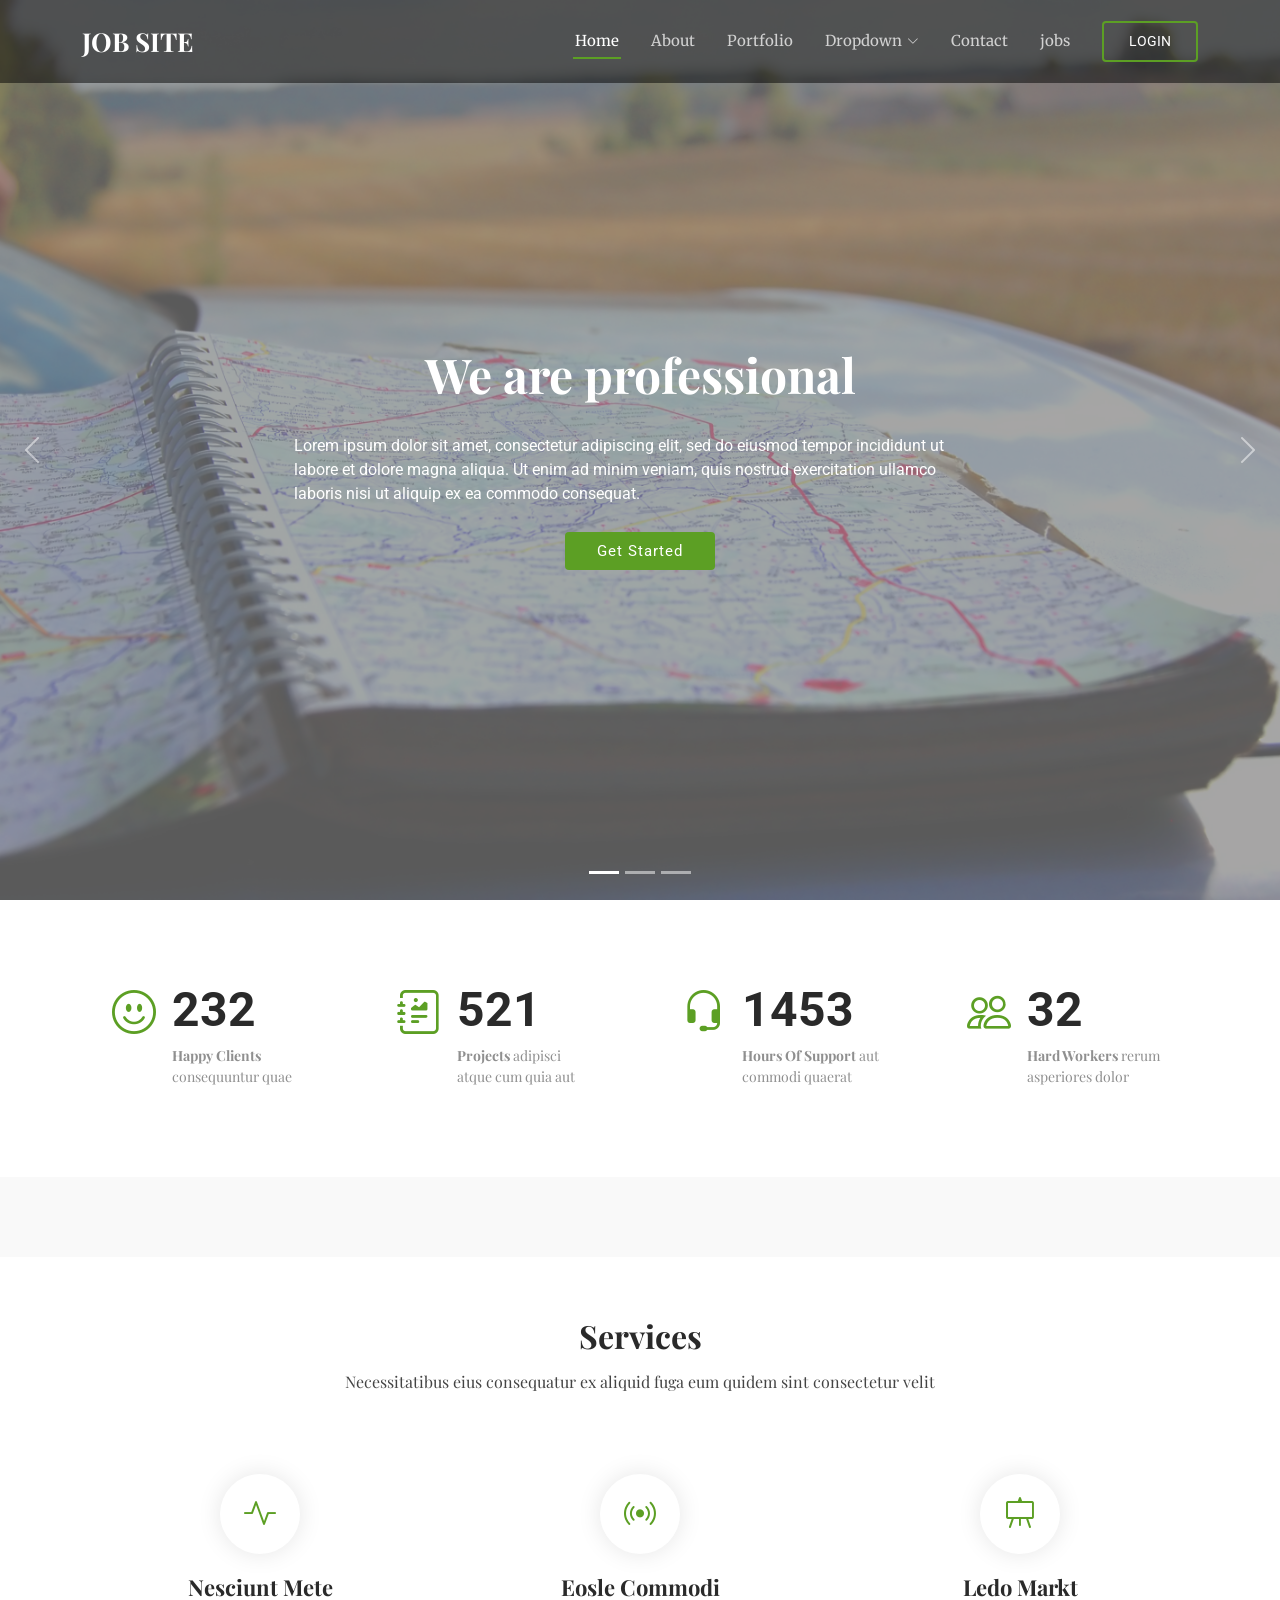
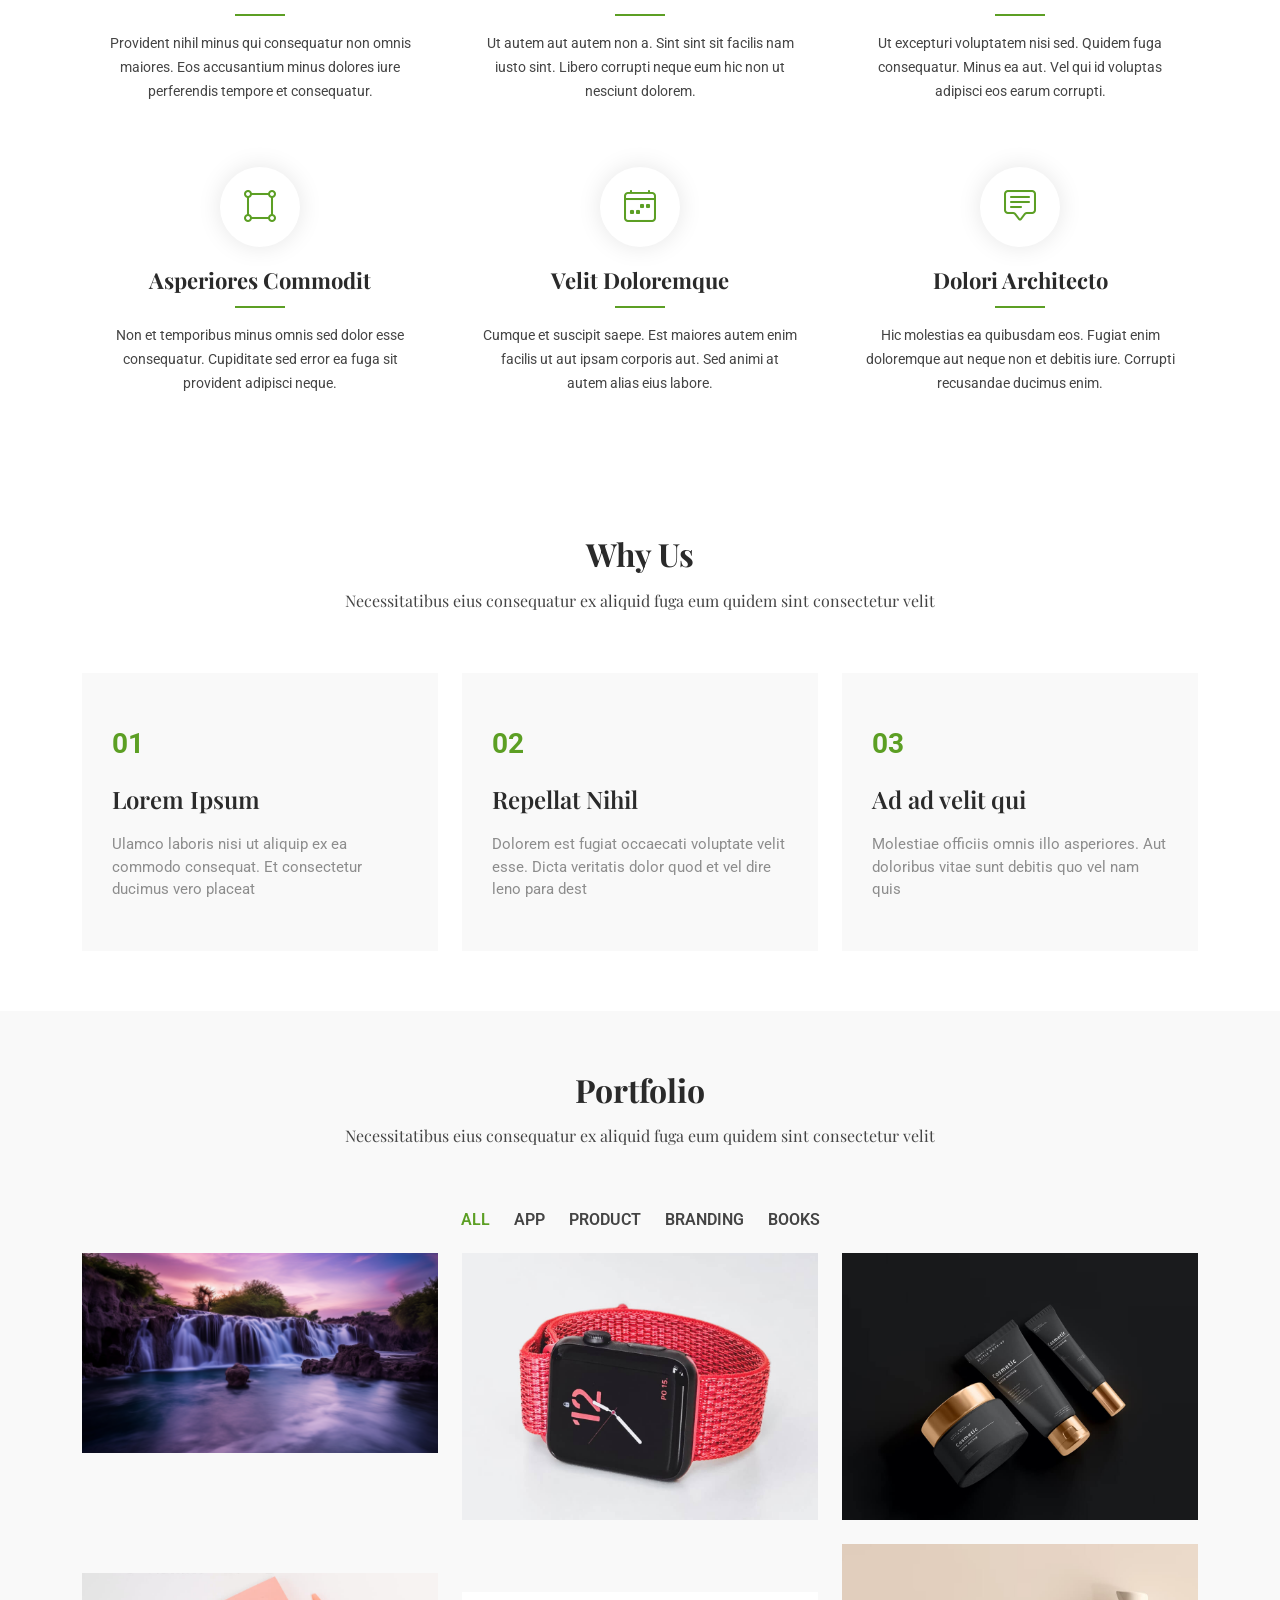
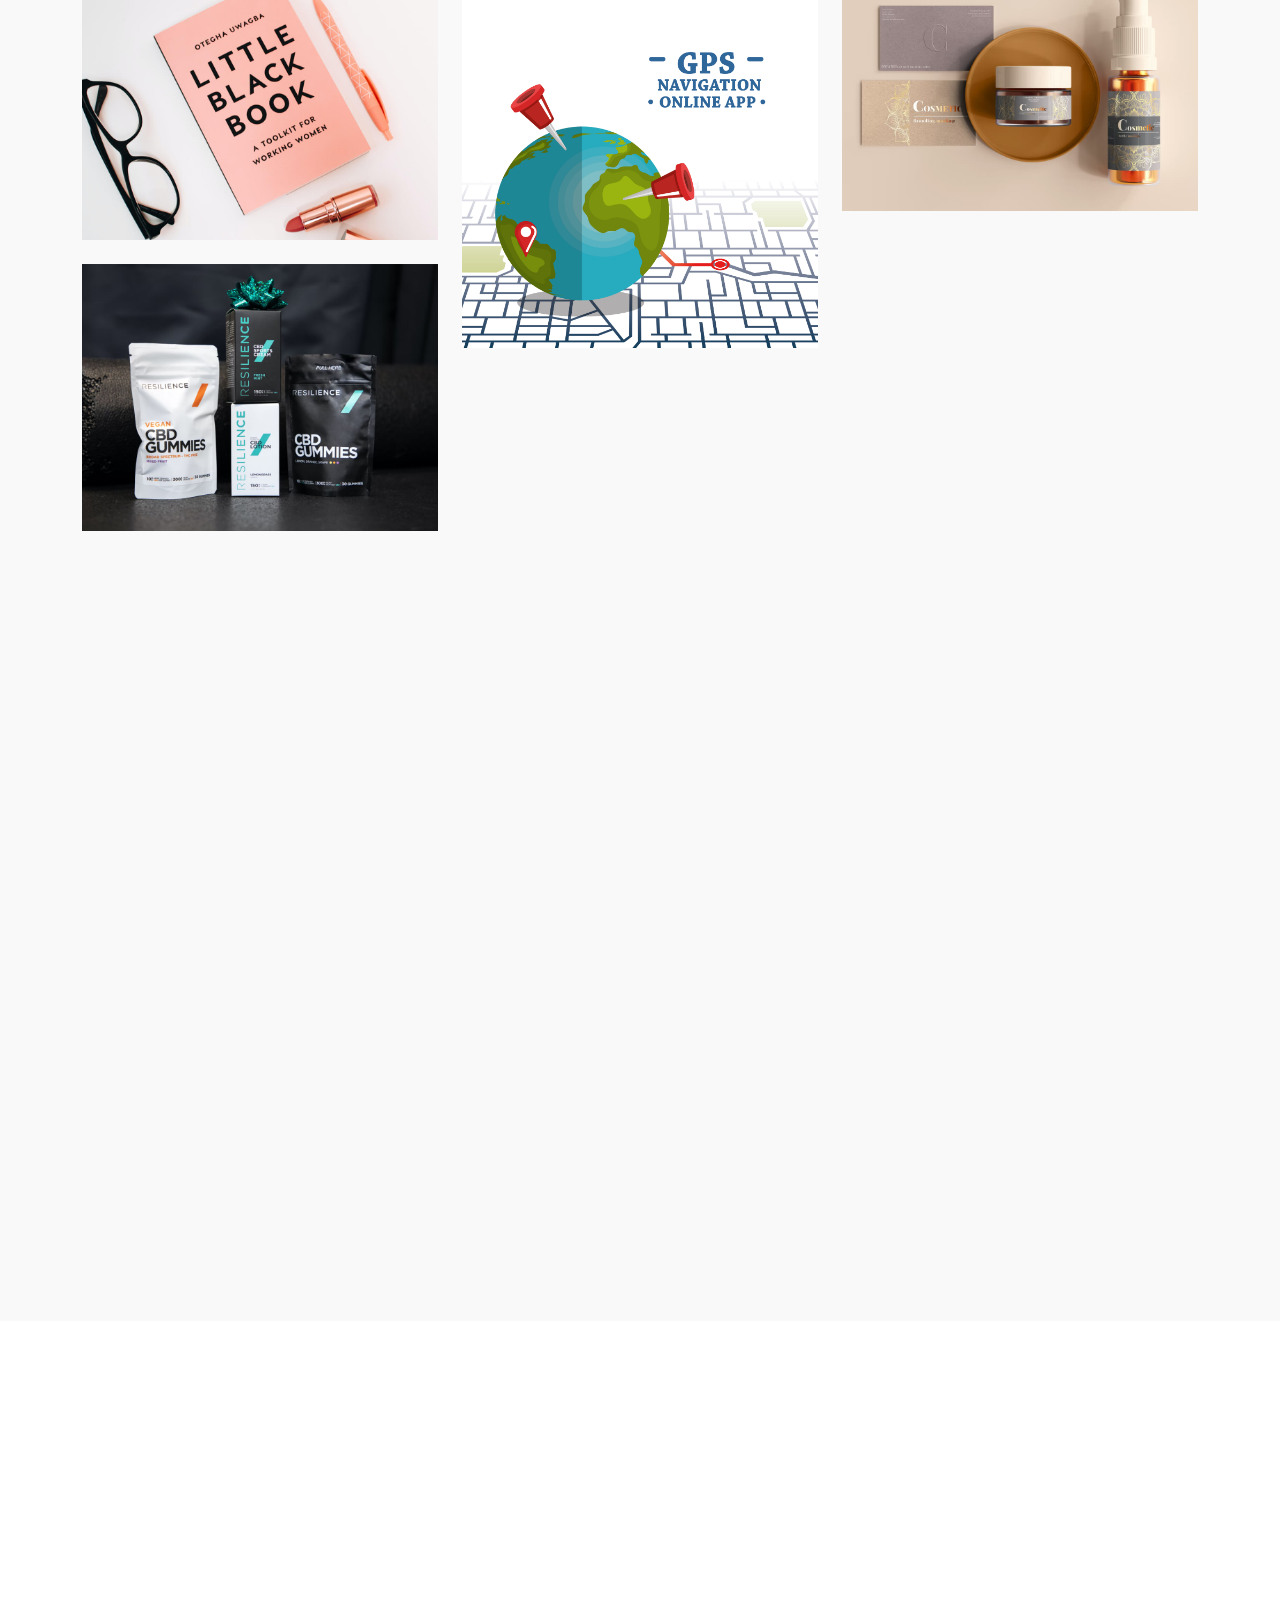
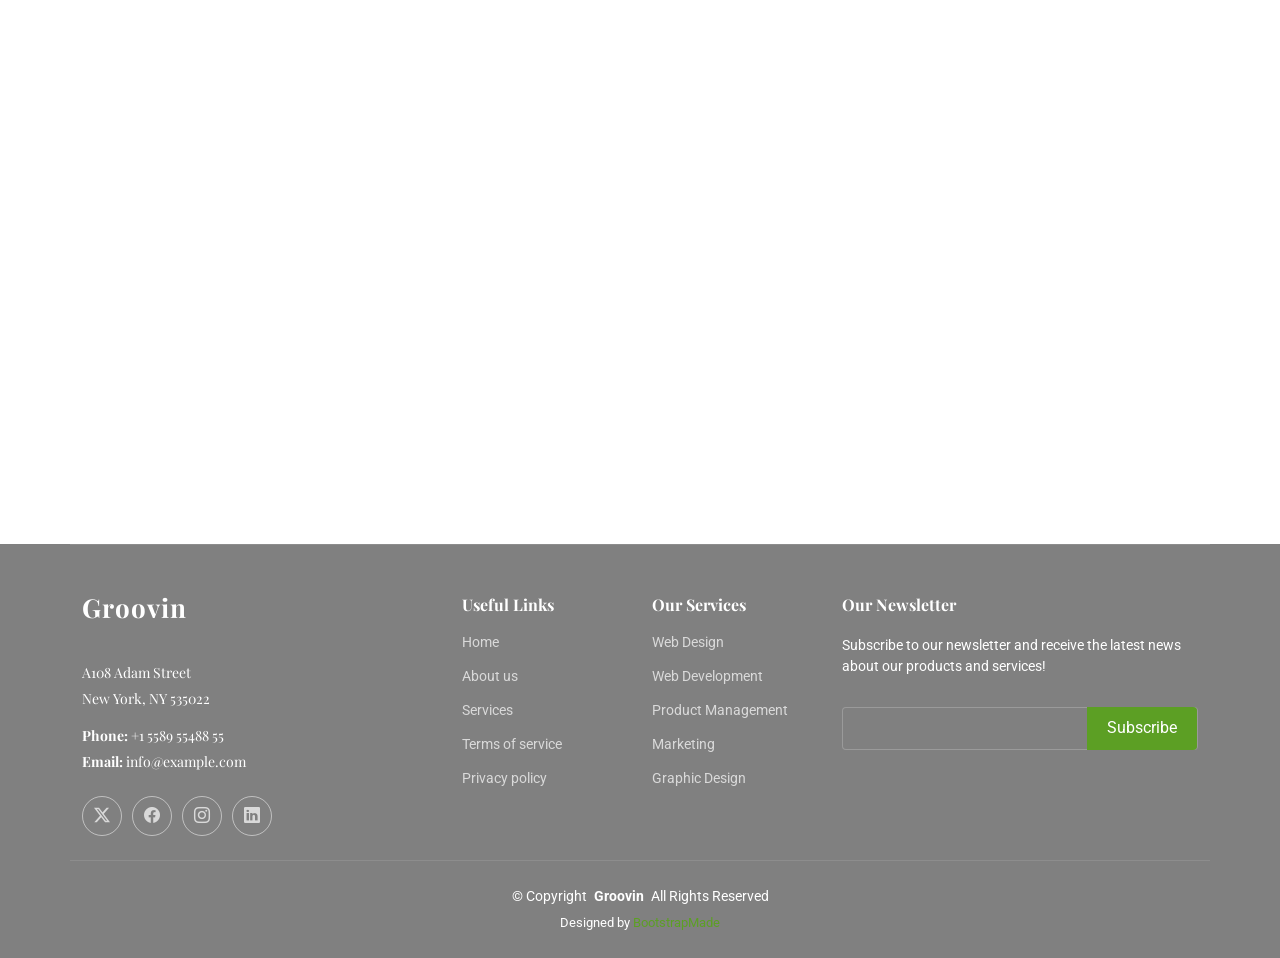
==== index.html @ b7161618 "added assets folder, forms folder, images folder, index.html and portfolio-details files" ====
<!DOCTYPE html>
<html lang="en">

<head>
  <meta charset="utf-8">
  <meta content="width=device-width, initial-scale=1.0" name="viewport">
  <title>Index - Groovin Bootstrap Template</title>
  <meta name="description" content="">
  <meta name="keywords" content="">

  <!-- Favicons -->
  <link href="assets/img/favicon.png" rel="icon">
  <link href="assets/img/apple-touch-icon.png" rel="apple-touch-icon">

  <!-- Fonts -->
  <link href="https://fonts.googleapis.com" rel="preconnect">
  <link href="https://fonts.gstatic.com" rel="preconnect" crossorigin>
  <link href="https://fonts.googleapis.com/css2?family=Roboto:ital,wght@0,100;0,300;0,400;0,500;0,700;0,900;1,100;1,300;1,400;1,500;1,700;1,900&family=Merriweather:ital,wght@0,300;0,400;0,700;0,900;1,300;1,400;1,700;1,900&family=Playfair+Display:ital,wght@0,400;0,500;0,600;0,700;0,800;0,900;1,400;1,500;1,600;1,700;1,800;1,900&display=swap" rel="stylesheet">

  <!-- Vendor CSS Files -->
  <link href="assets/vendor/bootstrap/css/bootstrap.min.css" rel="stylesheet">
  <link href="assets/vendor/bootstrap-icons/bootstrap-icons.css" rel="stylesheet">
  <link href="assets/vendor/aos/aos.css" rel="stylesheet">
  <link href="assets/vendor/glightbox/css/glightbox.min.css" rel="stylesheet">
  <link href="assets/vendor/swiper/swiper-bundle.min.css" rel="stylesheet">

  <!-- Main CSS File -->
  <link href="assets/css/main.css" rel="stylesheet">

  <!-- =======================================================
  * Template Name: Groovin
  * Template URL: https://bootstrapmade.com/groovin-free-bootstrap-theme/
  * Updated: Aug 07 2024 with Bootstrap v5.3.3
  * Author: BootstrapMade.com
  * License: https://bootstrapmade.com/license/
  ======================================================== -->
</head>

<body class="index-page">

  <header id="header" class="header d-flex align-items-center fixed-top">
    <div class="container-fluid container-xl position-relative d-flex align-items-center">

      <a href="index.html" class="logo d-flex align-items-center me-auto">
        <!-- Uncomment the line below if you also wish to use an image logo -->
        <!-- <img src="assets/img/logo.png" alt=""> -->
        <h1 class="sitename">JOB SITE</h1>
      </a>

      <nav id="navmenu" class="navmenu">
        <ul>
          <li><a href="#hero" class="active">Home</a></li>
          <li><a href="#about">About</a></li>
          
          <li><a href="#portfolio">Portfolio</a></li>
          <li class="dropdown"><a href="#"><span>Dropdown</span> <i class="bi bi-chevron-down toggle-dropdown"></i></a>
            <ul>
              <li><a href="#">Vacancies</a></li>
              <li class="dropdown"><a href="#"><span>Deep Dropdown</span> <i class="bi bi-chevron-down toggle-dropdown"></i></a>
                <ul>
                  <li><a href="#">Deep Dropdown 1</a></li>
                  <li><a href="#">Deep Dropdown 2</a></li>
                  <li><a href="#">Deep Dropdown 3</a></li>
                  <li><a href="#">Deep Dropdown 4</a></li>
                  <li><a href="#">Deep Dropdown 5</a></li>
                </ul>
              </li>
              <li><a href="#">Dropdown 2</a></li>
              <li><a href="#">Dropdown 3</a></li>
              <li><a href="#">Dropdown 4</a></li>
            </ul>
          </li>
          <li><a href="#contact">Contact</a></li>
          <li><a href="#jobs">jobs</a></li>
        </ul>
        <i class="mobile-nav-toggle d-xl-none bi bi-list"></i>
      </nav>

      <a class="btn-getstarted" href="index.html#about">LOGIN</a>

    </div>
  </header>

  <main class="main">

    <!-- Hero Section -->
    <section id="hero" class="hero section dark-background">

      <div id="hero-carousel" class="carousel slide carousel-fade" data-bs-ride="carousel" data-bs-interval="5000">

        <div class="carousel-item active">
          <img src="assets/assets/img//template/Groovin/hero-carousel/hero-carousel-1.jpg" alt="">
          <div class="carousel-container">
            <h2>We are professional</h2>
            <p>Lorem ipsum dolor sit amet, consectetur adipiscing elit, sed do eiusmod tempor incididunt ut labore et dolore magna aliqua. Ut enim ad minim veniam, quis nostrud exercitation ullamco laboris nisi ut aliquip ex ea commodo consequat.</p>
            <a href="#featured-services" class="btn-get-started">Get Started</a>
          </div>
        </div><!-- End Carousel Item -->

        <div class="carousel-item">
          <img src="assets/assets/img//template/Groovin/hero-carousel/hero-carousel-2.jpg" alt="">
          <div class="carousel-container">
            <h2>At vero eos et accusamus</h2>
            <p>Nam libero tempore, cum soluta nobis est eligendi optio cumque nihil impedit quo minus id quod maxime placeat facere possimus, omnis voluptas assumenda est, omnis dolor repellendus. Temporibus autem quibusdam et aut officiis debitis aut.</p>
            <a href="#featured-services" class="btn-get-started">Get Started</a>
          </div>
        </div><!-- End Carousel Item -->

        <div class="carousel-item">
          <img src="assets/assets/img//template/Groovin/hero-carousel/hero-carousel-3.jpg" alt="">
          <div class="carousel-container">
            <h2>Temporibus autem quibusdam</h2>
            <p>Beatae vitae dicta sunt explicabo. Nemo enim ipsam voluptatem quia voluptas sit aspernatur aut odit aut fugit, sed quia consequuntur magni dolores eos qui ratione voluptatem sequi nesciunt omnis iste natus error sit voluptatem accusantium.</p>
            <a href="#featured-services" class="btn-get-started">Get Started</a>
          </div>
        </div><!-- End Carousel Item -->

        <a class="carousel-control-prev" href="#hero-carousel" role="button" data-bs-slide="prev">
          <span class="carousel-control-prev-icon bi bi-chevron-left" aria-hidden="true"></span>
        </a>

        <a class="carousel-control-next" href="#hero-carousel" role="button" data-bs-slide="next">
          <span class="carousel-control-next-icon bi bi-chevron-right" aria-hidden="true"></span>
        </a>

        <ol class="carousel-indicators"></ol>

      </div>

    </section><!-- /Hero Section -->

   
    
    <!-- Stats Section -->
    <section id="stats" class="stats section">

      <div class="container" data-aos="fade-up" data-aos-delay="100">

        <div class="row gy-4">

          <div class="col-lg-3 col-md-6">
            <div class="stats-item">
              <i class="bi bi-emoji-smile"></i>
              <span data-purecounter-start="0" data-purecounter-end="232" data-purecounter-duration="1" class="purecounter"></span>
              <p><strong>Happy Clients</strong> <span>consequuntur quae</span></p>
            </div>
          </div><!-- End Stats Item -->

          <div class="col-lg-3 col-md-6">
            <div class="stats-item">
              <i class="bi bi-journal-richtext"></i>
              <span data-purecounter-start="0" data-purecounter-end="521" data-purecounter-duration="1" class="purecounter"></span>
              <p><strong>Projects</strong> <span>adipisci atque cum quia aut</span></p>
            </div>
          </div><!-- End Stats Item -->

          <div class="col-lg-3 col-md-6">
            <div class="stats-item">
              <i class="bi bi-headset"></i>
              <span data-purecounter-start="0" data-purecounter-end="1453" data-purecounter-duration="1" class="purecounter"></span>
              <p><strong>Hours Of Support</strong> <span>aut commodi quaerat</span></p>
            </div>
          </div><!-- End Stats Item -->

          <div class="col-lg-3 col-md-6">
            <div class="stats-item">
              <i class="bi bi-people"></i>
              <span data-purecounter-start="0" data-purecounter-end="32" data-purecounter-duration="1" class="purecounter"></span>
              <p><strong>Hard Workers</strong> <span>rerum asperiores dolor</span></p>
            </div>
          </div><!-- End Stats Item -->

        </div>

      </div>

    </section><!-- /Stats Section -->

    <!-- Clients Section -->
    <section id="clients" class="clients section light-background">

      <div class="container" data-aos="fade-up">

        <div class="row gy-4">

          <div class="col-xl-2 col-md-3 col-6 client-logo">
            <img src="assets/img/clients/client-1.png" class="img-fluid" alt="">
          </div><!-- End Client Item -->

          <div class="col-xl-2 col-md-3 col-6 client-logo">
            <img src="assets/img/clients/client-2.png" class="img-fluid" alt="">
          </div><!-- End Client Item -->

          <div class="col-xl-2 col-md-3 col-6 client-logo">
            <img src="assets/img/clients/client-3.png" class="img-fluid" alt="">
          </div><!-- End Client Item -->

          <div class="col-xl-2 col-md-3 col-6 client-logo">
            <img src="assets/img/clients/client-4.png" class="img-fluid" alt="">
          </div><!-- End Client Item -->

          <div class="col-xl-2 col-md-3 col-6 client-logo">
            <img src="assets/img/clients/client-5.png" class="img-fluid" alt="">
          </div><!-- End Client Item -->

          <div class="col-xl-2 col-md-3 col-6 client-logo">
            <img src="assets/img/clients/client-6.png" class="img-fluid" alt="">
          </div><!-- End Client Item -->

        </div>

      </div>

    </section><!-- /Clients Section -->

    <!-- Services Section -->
    <section id="services" class="services section">

      <!-- Section Title -->
      <div class="container section-title" data-aos="fade-up">
        <h2>Services</h2>
        <p>Necessitatibus eius consequatur ex aliquid fuga eum quidem sint consectetur velit</p>
      </div><!-- End Section Title -->

      <div class="container">

        <div class="row gy-4">

          <div class="col-lg-4 col-md-6" data-aos="fade-up" data-aos-delay="100">
            <div class="service-item  position-relative">
              <div class="icon">
                <i class="bi bi-activity"></i>
              </div>
              <a href="service-details.html" class="stretched-link">
                <h3>Nesciunt Mete</h3>
              </a>
              <p>Provident nihil minus qui consequatur non omnis maiores. Eos accusantium minus dolores iure perferendis tempore et consequatur.</p>
            </div>
          </div><!-- End Service Item -->

          <div class="col-lg-4 col-md-6" data-aos="fade-up" data-aos-delay="200">
            <div class="service-item position-relative">
              <div class="icon">
                <i class="bi bi-broadcast"></i>
              </div>
              <a href="service-details.html" class="stretched-link">
                <h3>Eosle Commodi</h3>
              </a>
              <p>Ut autem aut autem non a. Sint sint sit facilis nam iusto sint. Libero corrupti neque eum hic non ut nesciunt dolorem.</p>
            </div>
          </div><!-- End Service Item -->

          <div class="col-lg-4 col-md-6" data-aos="fade-up" data-aos-delay="300">
            <div class="service-item position-relative">
              <div class="icon">
                <i class="bi bi-easel"></i>
              </div>
              <a href="service-details.html" class="stretched-link">
                <h3>Ledo Markt</h3>
              </a>
              <p>Ut excepturi voluptatem nisi sed. Quidem fuga consequatur. Minus ea aut. Vel qui id voluptas adipisci eos earum corrupti.</p>
            </div>
          </div><!-- End Service Item -->

          <div class="col-lg-4 col-md-6" data-aos="fade-up" data-aos-delay="400">
            <div class="service-item position-relative">
              <div class="icon">
                <i class="bi bi-bounding-box-circles"></i>
              </div>
              <a href="service-details.html" class="stretched-link">
                <h3>Asperiores Commodit</h3>
              </a>
              <p>Non et temporibus minus omnis sed dolor esse consequatur. Cupiditate sed error ea fuga sit provident adipisci neque.</p>
              <a href="service-details.html" class="stretched-link"></a>
            </div>
          </div><!-- End Service Item -->

          <div class="col-lg-4 col-md-6" data-aos="fade-up" data-aos-delay="500">
            <div class="service-item position-relative">
              <div class="icon">
                <i class="bi bi-calendar4-week"></i>
              </div>
              <a href="service-details.html" class="stretched-link">
                <h3>Velit Doloremque</h3>
              </a>
              <p>Cumque et suscipit saepe. Est maiores autem enim facilis ut aut ipsam corporis aut. Sed animi at autem alias eius labore.</p>
              <a href="service-details.html" class="stretched-link"></a>
            </div>
          </div><!-- End Service Item -->

          <div class="col-lg-4 col-md-6" data-aos="fade-up" data-aos-delay="600">
            <div class="service-item position-relative">
              <div class="icon">
                <i class="bi bi-chat-square-text"></i>
              </div>
              <a href="service-details.html" class="stretched-link">
                <h3>Dolori Architecto</h3>
              </a>
              <p>Hic molestias ea quibusdam eos. Fugiat enim doloremque aut neque non et debitis iure. Corrupti recusandae ducimus enim.</p>
              <a href="service-details.html" class="stretched-link"></a>
            </div>
          </div><!-- End Service Item -->

        </div>

      </div>

    </section><!-- /Services Section -->

    <!-- Why Us Section -->
    <section id="why-us" class="why-us section">

      <!-- Section Title -->
      <div class="container section-title" data-aos="fade-up">
        <h2>Why Us</h2>
        <p>Necessitatibus eius consequatur ex aliquid fuga eum quidem sint consectetur velit</p>
      </div><!-- End Section Title -->

      <div class="container">

        <div class="row gy-4">

          <div class="col-lg-4" data-aos="fade-up" data-aos-delay="100">
            <div class="card-item">
              <span>01</span>
              <h4><a href="" class="stretched-link">Lorem Ipsum</a></h4>
              <p>Ulamco laboris nisi ut aliquip ex ea commodo consequat. Et consectetur ducimus vero placeat</p>
            </div>
          </div><!-- Card Item -->

          <div class="col-lg-4" data-aos="fade-up" data-aos-delay="200">
            <div class="card-item">
              <span>02</span>
              <h4><a href="" class="stretched-link">Repellat Nihil</a></h4>
              <p>Dolorem est fugiat occaecati voluptate velit esse. Dicta veritatis dolor quod et vel dire leno para dest</p>
            </div>
          </div><!-- Card Item -->

          <div class="col-lg-4" data-aos="fade-up" data-aos-delay="300">
            <div class="card-item">
              <span>03</span>
              <h4><a href="" class="stretched-link">Ad ad velit qui</a></h4>
              <p>Molestiae officiis omnis illo asperiores. Aut doloribus vitae sunt debitis quo vel nam quis</p>
            </div>
          </div><!-- Card Item -->

        </div>

      </div>

    </section><!-- /Why Us Section -->

    <!-- Portfolio Section -->
    <section id="portfolio" class="portfolio section light-background">

      <!-- Section Title -->
      <div class="container section-title" data-aos="fade-up">
        <h2>Portfolio</h2>
        <p>Necessitatibus eius consequatur ex aliquid fuga eum quidem sint consectetur velit</p>
      </div><!-- End Section Title -->

      <div class="container">

        <div class="isotope-layout" data-default-filter="*" data-layout="masonry" data-sort="original-order">

          <ul class="portfolio-filters isotope-filters" data-aos="fade-up" data-aos-delay="100">
            <li data-filter="*" class="filter-active">All</li>
            <li data-filter=".filter-app">App</li>
            <li data-filter=".filter-product">Product</li>
            <li data-filter=".filter-branding">Branding</li>
            <li data-filter=".filter-books">Books</li>
          </ul><!-- End Portfolio Filters -->

          <div class="row gy-4 isotope-container" data-aos="fade-up" data-aos-delay="200">

            <div class="col-lg-4 col-md-6 portfolio-item isotope-item filter-app">
              <img src="assets/img/portfolio/app-1.jpg" class="img-fluid" alt="">
              <div class="portfolio-info">
                <h4>App 1</h4>
                <p>Lorem ipsum, dolor sit amet consectetur</p>
                <a href="assets/img/portfolio/app-1.jpg" title="App 1" data-gallery="portfolio-gallery-app" class="glightbox preview-link"><i class="bi bi-zoom-in"></i></a>
                <a href="portfolio-details.html" title="More Details" class="details-link"><i class="bi bi-link-45deg"></i></a>
              </div>
            </div><!-- End Portfolio Item -->

            <div class="col-lg-4 col-md-6 portfolio-item isotope-item filter-product">
              <img src="assets/img/portfolio/product-1.jpg" class="img-fluid" alt="">
              <div class="portfolio-info">
                <h4>Product 1</h4>
                <p>Lorem ipsum, dolor sit amet consectetur</p>
                <a href="assets/img/portfolio/product-1.jpg" title="Product 1" data-gallery="portfolio-gallery-product" class="glightbox preview-link"><i class="bi bi-zoom-in"></i></a>
                <a href="portfolio-details.html" title="More Details" class="details-link"><i class="bi bi-link-45deg"></i></a>
              </div>
            </div><!-- End Portfolio Item -->

            <div class="col-lg-4 col-md-6 portfolio-item isotope-item filter-branding">
              <img src="assets/img/portfolio/branding-1.jpg" class="img-fluid" alt="">
              <div class="portfolio-info">
                <h4>Branding 1</h4>
                <p>Lorem ipsum, dolor sit amet consectetur</p>
                <a href="assets/img/portfolio/branding-1.jpg" title="Branding 1" data-gallery="portfolio-gallery-branding" class="glightbox preview-link"><i class="bi bi-zoom-in"></i></a>
                <a href="portfolio-details.html" title="More Details" class="details-link"><i class="bi bi-link-45deg"></i></a>
              </div>
            </div><!-- End Portfolio Item -->

            <div class="col-lg-4 col-md-6 portfolio-item isotope-item filter-books">
              <img src="assets/img/portfolio/books-1.jpg" class="img-fluid" alt="">
              <div class="portfolio-info">
                <h4>Books 1</h4>
                <p>Lorem ipsum, dolor sit amet consectetur</p>
                <a href="assets/img/portfolio/books-1.jpg" title="Branding 1" data-gallery="portfolio-gallery-book" class="glightbox preview-link"><i class="bi bi-zoom-in"></i></a>
                <a href="portfolio-details.html" title="More Details" class="details-link"><i class="bi bi-link-45deg"></i></a>
              </div>
            </div><!-- End Portfolio Item -->

            <div class="col-lg-4 col-md-6 portfolio-item isotope-item filter-app">
              <img src="assets/img/portfolio/app-2.jpg" class="img-fluid" alt="">
              <div class="portfolio-info">
                <h4>App 2</h4>
                <p>Lorem ipsum, dolor sit amet consectetur</p>
                <a href="assets/img/portfolio/app-2.jpg" title="App 2" data-gallery="portfolio-gallery-app" class="glightbox preview-link"><i class="bi bi-zoom-in"></i></a>
                <a href="portfolio-details.html" title="More Details" class="details-link"><i class="bi bi-link-45deg"></i></a>
              </div>
            </div><!-- End Portfolio Item -->

            <div class="col-lg-4 col-md-6 portfolio-item isotope-item filter-product">
              <img src="assets/img/portfolio/product-2.jpg" class="img-fluid" alt="">
              <div class="portfolio-info">
                <h4>Product 2</h4>
                <p>Lorem ipsum, dolor sit amet consectetur</p>
                <a href="assets/img/portfolio/product-2.jpg" title="Product 2" data-gallery="portfolio-gallery-product" class="glightbox preview-link"><i class="bi bi-zoom-in"></i></a>
                <a href="portfolio-details.html" title="More Details" class="details-link"><i class="bi bi-link-45deg"></i></a>
              </div>
            </div><!-- End Portfolio Item -->

            <div class="col-lg-4 col-md-6 portfolio-item isotope-item filter-branding">
              <img src="assets/img/portfolio/branding-2.jpg" class="img-fluid" alt="">
              <div class="portfolio-info">
                <h4>Branding 2</h4>
                <p>Lorem ipsum, dolor sit amet consectetur</p>
                <a href="assets/img/portfolio/branding-2.jpg" title="Branding 2" data-gallery="portfolio-gallery-branding" class="glightbox preview-link"><i class="bi bi-zoom-in"></i></a>
                <a href="portfolio-details.html" title="More Details" class="details-link"><i class="bi bi-link-45deg"></i></a>
              </div>
            </div><!-- End Portfolio Item -->

            <div class="col-lg-4 col-md-6 portfolio-item isotope-item filter-books">
              <img src="assets/img/portfolio/books-2.jpg" class="img-fluid" alt="">
              <div class="portfolio-info">
                <h4>Books 2</h4>
                <p>Lorem ipsum, dolor sit amet consectetur</p>
                <a href="assets/img/portfolio/books-2.jpg" title="Branding 2" data-gallery="portfolio-gallery-book" class="glightbox preview-link"><i class="bi bi-zoom-in"></i></a>
                <a href="portfolio-details.html" title="More Details" class="details-link"><i class="bi bi-link-45deg"></i></a>
              </div>
            </div><!-- End Portfolio Item -->

            <div class="col-lg-4 col-md-6 portfolio-item isotope-item filter-app">
              <img src="assets/img/portfolio/app-3.jpg" class="img-fluid" alt="">
              <div class="portfolio-info">
                <h4>App 3</h4>
                <p>Lorem ipsum, dolor sit amet consectetur</p>
                <a href="assets/img/portfolio/app-3.jpg" title="App 3" data-gallery="portfolio-gallery-app" class="glightbox preview-link"><i class="bi bi-zoom-in"></i></a>
                <a href="portfolio-details.html" title="More Details" class="details-link"><i class="bi bi-link-45deg"></i></a>
              </div>
            </div><!-- End Portfolio Item -->

            <div class="col-lg-4 col-md-6 portfolio-item isotope-item filter-product">
              <img src="assets/img/portfolio/product-3.jpg" class="img-fluid" alt="">
              <div class="portfolio-info">
                <h4>Product 3</h4>
                <p>Lorem ipsum, dolor sit amet consectetur</p>
                <a href="assets/img/portfolio/product-3.jpg" title="Product 3" data-gallery="portfolio-gallery-product" class="glightbox preview-link"><i class="bi bi-zoom-in"></i></a>
                <a href="portfolio-details.html" title="More Details" class="details-link"><i class="bi bi-link-45deg"></i></a>
              </div>
            </div><!-- End Portfolio Item -->

            <div class="col-lg-4 col-md-6 portfolio-item isotope-item filter-branding">
              <img src="assets/img/portfolio/branding-3.jpg" class="img-fluid" alt="">
              <div class="portfolio-info">
                <h4>Branding 3</h4>
                <p>Lorem ipsum, dolor sit amet consectetur</p>
                <a href="assets/img/portfolio/branding-3.jpg" title="Branding 2" data-gallery="portfolio-gallery-branding" class="glightbox preview-link"><i class="bi bi-zoom-in"></i></a>
                <a href="portfolio-details.html" title="More Details" class="details-link"><i class="bi bi-link-45deg"></i></a>
              </div>
            </div><!-- End Portfolio Item -->

            <div class="col-lg-4 col-md-6 portfolio-item isotope-item filter-books">
              <img src="assets/img/portfolio/books-3.jpg" class="img-fluid" alt="">
              <div class="portfolio-info">
                <h4>Books 3</h4>
                <p>Lorem ipsum, dolor sit amet consectetur</p>
                <a href="assets/img/portfolio/books-3.jpg" title="Branding 3" data-gallery="portfolio-gallery-book" class="glightbox preview-link"><i class="bi bi-zoom-in"></i></a>
                <a href="portfolio-details.html" title="More Details" class="details-link"><i class="bi bi-link-45deg"></i></a>
              </div>
            </div><!-- End Portfolio Item -->

          </div><!-- End Portfolio Container -->

        </div>

      </div>

    </section><!-- /Portfolio Section -->

    <!-- Faq Section -->
    <section id="faq" class="faq section light-background">

      <!-- Section Title -->
      <div class="container section-title" data-aos="fade-up">
        <h2>Frequently Asked Questions</h2>
        <p>Necessitatibus eius consequatur ex aliquid fuga eum quidem sint consectetur velit</p>
      </div><!-- End Section Title -->

      <div class="container">

        <div class="row justify-content-center">

          <div class="col-lg-8">

            <div class="faq-container">

              <div class="faq-item faq-active" data-aos="fade-up" data-aos-delay="200">
                <i class="faq-icon bi bi-question-circle"></i>
                <h3>Non consectetur a erat nam at lectus urna duis?</h3>
                <div class="faq-content">
                  <p>Feugiat pretium nibh ipsum consequat. Tempus iaculis urna id volutpat lacus laoreet non curabitur gravida. Venenatis lectus magna fringilla urna porttitor rhoncus dolor purus non.</p>
                </div>
                <i class="faq-toggle bi bi-chevron-right"></i>
              </div><!-- End Faq item-->

              <div class="faq-item" data-aos="fade-up" data-aos-delay="300">
                <i class="faq-icon bi bi-question-circle"></i>
                <h3>Feugiat scelerisque varius morbi enim nunc faucibus a pellentesque?</h3>
                <div class="faq-content">
                  <p>Dolor sit amet consectetur adipiscing elit pellentesque habitant morbi. Id interdum velit laoreet id donec ultrices. Fringilla phasellus faucibus scelerisque eleifend donec pretium. Est pellentesque elit ullamcorper dignissim. Mauris ultrices eros in cursus turpis massa tincidunt dui.</p>
                </div>
                <i class="faq-toggle bi bi-chevron-right"></i>
              </div><!-- End Faq item-->

              <div class="faq-item" data-aos="fade-up" data-aos-delay="400">
                <i class="faq-icon bi bi-question-circle"></i>
                <h3>Dolor sit amet consectetur adipiscing elit pellentesque?</h3>
                <div class="faq-content">
                  <p>Eleifend mi in nulla posuere sollicitudin aliquam ultrices sagittis orci. Faucibus pulvinar elementum integer enim. Sem nulla pharetra diam sit amet nisl suscipit. Rutrum tellus pellentesque eu tincidunt. Lectus urna duis convallis convallis tellus. Urna molestie at elementum eu facilisis sed odio morbi quis</p>
                </div>
                <i class="faq-toggle bi bi-chevron-right"></i>
              </div><!-- End Faq item-->

              <div class="faq-item" data-aos="fade-up" data-aos-delay="500">
                <i class="faq-icon bi bi-question-circle"></i>
                <h3>Ac odio tempor orci dapibus. Aliquam eleifend mi in nulla?</h3>
                <div class="faq-content">
                  <p>Dolor sit amet consectetur adipiscing elit pellentesque habitant morbi. Id interdum velit laoreet id donec ultrices. Fringilla phasellus faucibus scelerisque eleifend donec pretium. Est pellentesque elit ullamcorper dignissim. Mauris ultrices eros in cursus turpis massa tincidunt dui.</p>
                </div>
                <i class="faq-toggle bi bi-chevron-right"></i>
              </div><!-- End Faq item-->

              <div class="faq-item" data-aos="fade-up" data-aos-delay="600">
                <i class="faq-icon bi bi-question-circle"></i>
                <h3>Tempus quam pellentesque nec nam aliquam sem et tortor consequat?</h3>
                <div class="faq-content">
                  <p>Molestie a iaculis at erat pellentesque adipiscing commodo. Dignissim suspendisse in est ante in. Nunc vel risus commodo viverra maecenas accumsan. Sit amet nisl suscipit adipiscing bibendum est. Purus gravida quis blandit turpis cursus in</p>
                </div>
                <i class="faq-toggle bi bi-chevron-right"></i>
              </div><!-- End Faq item-->

            </div>

          </div>

        </div>

      </div>

    </section><!-- /Faq Section -->

    <!-- Contact Section -->
    <section id="contact" class="contact section">

      <!-- Section Title -->
      <div class="container section-title" data-aos="fade-up">
        <h2>Contact</h2>
        <p>Necessitatibus eius consequatur ex aliquid fuga eum quidem sint consectetur velit</p>
      </div><!-- End Section Title -->

      <div class="container" data-aos="fade-up" data-aos-delay="100">

        <div class="row gy-4" data-aos="fade-up" data-aos-delay="200">

          <div class="col-lg-4">
            <div class="info-item d-flex flex-column justify-content-center align-items-center">
              <i class="bi bi-geo-alt"></i>
              <h3>Address</h3>
              <p>A108 Adam Street, New York, NY 535022</p>
            </div>
          </div><!-- End Info Item -->

          <div class="col-lg-4">
            <div class="info-item d-flex flex-column justify-content-center align-items-center info-item-borders">
              <i class="bi bi-telephone"></i>
              <h3>Call Us</h3>
              <p>+1 5589 55488 55</p>
            </div>
          </div><!-- End Info Item -->

          <div class="col-lg-4">
            <div class="info-item d-flex flex-column justify-content-center align-items-center">
              <i class="bi bi-envelope"></i>
              <h3>Email Us</h3>
              <p>info@example.com</p>
            </div>
          </div><!-- End Info Item -->

        </div>

        <form action="forms/contact.php" method="post" class="php-email-form" data-aos="fade-up" data-aos-delay="300">
          <div class="row gy-4">

            <div class="col-md-6">
              <input type="text" name="name" class="form-control" placeholder="Your Name" required="">
            </div>

            <div class="col-md-6 ">
              <input type="email" class="form-control" name="email" placeholder="Your Email" required="">
            </div>

            <div class="col-md-12">
              <input type="text" class="form-control" name="subject" placeholder="Subject" required="">
            </div>

            <div class="col-md-12">
              <textarea class="form-control" name="message" rows="6" placeholder="Message" required=""></textarea>
            </div>

            <div class="col-md-12 text-center">
              <div class="loading">Loading</div>
              <div class="error-message"></div>
              <div class="sent-message">Your message has been sent. Thank you!</div>

              <button type="submit">Send Message</button>
            </div>

          </div>
        </form><!-- End Contact Form -->

      </div>

    </section><!-- /Contact Section -->

  </main>

  <footer id="footer" class="footer dark-background">

    <div class="container footer-top">
      <div class="row gy-4">
        <div class="col-lg-4 col-md-6 footer-about">
          <a href="index.html" class="logo d-flex align-items-center">
            <span class="sitename">Groovin</span>
          </a>
          <div class="footer-contact pt-3">
            <p>A108 Adam Street</p>
            <p>New York, NY 535022</p>
            <p class="mt-3"><strong>Phone:</strong> <span>+1 5589 55488 55</span></p>
            <p><strong>Email:</strong> <span>info@example.com</span></p>
          </div>
          <div class="social-links d-flex mt-4">
            <a href=""><i class="bi bi-twitter-x"></i></a>
            <a href=""><i class="bi bi-facebook"></i></a>
            <a href=""><i class="bi bi-instagram"></i></a>
            <a href=""><i class="bi bi-linkedin"></i></a>
          </div>
        </div>

        <div class="col-lg-2 col-md-3 footer-links">
          <h4>Useful Links</h4>
          <ul>
            <li><a href="#">Home</a></li>
            <li><a href="#">About us</a></li>
            <li><a href="#">Services</a></li>
            <li><a href="#">Terms of service</a></li>
            <li><a href="#">Privacy policy</a></li>
          </ul>
        </div>

        <div class="col-lg-2 col-md-3 footer-links">
          <h4>Our Services</h4>
          <ul>
            <li><a href="#">Web Design</a></li>
            <li><a href="#">Web Development</a></li>
            <li><a href="#">Product Management</a></li>
            <li><a href="#">Marketing</a></li>
            <li><a href="#">Graphic Design</a></li>
          </ul>
        </div>

        <div class="col-lg-4 col-md-12 footer-newsletter">
          <h4>Our Newsletter</h4>
          <p>Subscribe to our newsletter and receive the latest news about our products and services!</p>
          <form action="forms/newsletter.php" method="post" class="php-email-form">
            <div class="newsletter-form"><input type="email" name="email"><input type="submit" value="Subscribe"></div>
            <div class="loading">Loading</div>
            <div class="error-message"></div>
            <div class="sent-message">Your subscription request has been sent. Thank you!</div>
          </form>
        </div>

      </div>
    </div>

    <div class="container copyright text-center mt-4">
      <p>© <span>Copyright</span> <strong class="px-1 sitename">Groovin</strong> <span>All Rights Reserved</span></p>
      <div class="credits">
        <!-- All the links in the footer should remain intact. -->
        <!-- You can delete the links only if you've purchased the pro version. -->
        <!-- Licensing information: https://bootstrapmade.com/license/ -->
        <!-- Purchase the pro version with working PHP/AJAX contact form: [buy-url] -->
        Designed by <a href="https://bootstrapmade.com/">BootstrapMade</a>
      </div>
    </div>

  </footer>

  <!-- Scroll Top -->
  <a href="#" id="scroll-top" class="scroll-top d-flex align-items-center justify-content-center"><i class="bi bi-arrow-up-short"></i></a>

  <!-- Preloader -->
  <div id="preloader"></div>

  <!-- Vendor JS Files -->
  <script src="assets/vendor/bootstrap/js/bootstrap.bundle.min.js"></script>
  <script src="assets/vendor/php-email-form/validate.js"></script>
  <script src="assets/vendor/aos/aos.js"></script>
  <script src="assets/vendor/purecounter/purecounter_vanilla.js"></script>
  <script src="assets/vendor/glightbox/js/glightbox.min.js"></script>
  <script src="assets/vendor/imagesloaded/imagesloaded.pkgd.min.js"></script>
  <script src="assets/vendor/isotope-layout/isotope.pkgd.min.js"></script>
  <script src="assets/vendor/swiper/swiper-bundle.min.js"></script>

  <!-- Main JS File -->
  <script src="assets/js/main.js"></script>

</body>

</html>
---- assets/css/main.css ----
/**
* Template Name: Groovin
* Template URL: https://bootstrapmade.com/groovin-free-bootstrap-theme/
* Updated: Aug 07 2024 with Bootstrap v5.3.3
* Author: BootstrapMade.com
* License: https://bootstrapmade.com/license/
*/

/*--------------------------------------------------------------
# Font & Color Variables
# Help: https://bootstrapmade.com/color-system/
--------------------------------------------------------------*/
/* Fonts */
:root {
  --default-font: "Roboto",  system-ui, -apple-system, "Segoe UI", Roboto, "Helvetica Neue", Arial, "Noto Sans", "Liberation Sans", sans-serif, "Apple Color Emoji", "Segoe UI Emoji", "Segoe UI Symbol", "Noto Color Emoji";
  --heading-font: "Playfair Display",  sans-serif;
  --nav-font: "Merriweather",  sans-serif;
}

/* Global Colors - The following color variables are used throughout the website. Updating them here will change the color scheme of the entire website */
:root { 
  --background-color: #ffffff; /* Background color for the entire website, including individual sections */
  --default-color: #444444; /* Default color used for the majority of the text content across the entire website */
  --heading-color: #2a2a2a; /* Color for headings, subheadings and title throughout the website */
  --accent-color: #5c9f24; /* Accent color that represents your brand on the website. It's used for buttons, links, and other elements that need to stand out */
  --surface-color: #ffffff; /* The surface color is used as a background of boxed elements within sections, such as cards, icon boxes, or other elements that require a visual separation from the global background. */
  --contrast-color: #ffffff; /* Contrast color for text, ensuring readability against backgrounds of accent, heading, or default colors. */
}

/* Nav Menu Colors - The following color variables are used specifically for the navigation menu. They are separate from the global colors to allow for more customization options */
:root {
  --nav-color: #d1d1d1;  /* The default color of the main navmenu links */
  --nav-hover-color: #ffffff; /* Applied to main navmenu links when they are hovered over or active */
  --nav-mobile-background-color: #ffffff; /* Used as the background color for mobile navigation menu */
  --nav-dropdown-background-color: #ffffff; /* Used as the background color for dropdown items that appear when hovering over primary navigation items */
  --nav-dropdown-color: #444444; /* Used for navigation links of the dropdown items in the navigation menu. */
  --nav-dropdown-hover-color: #5c9f24; /* Similar to --nav-hover-color, this color is applied to dropdown navigation links when they are hovered over. */
}

/* Color Presets - These classes override global colors when applied to any section or element, providing reuse of the sam color scheme. */

.light-background {
  --background-color: #f9f9f9;
  --surface-color: #ffffff;
}

.dark-background {
  --background-color: grey;
  --default-color: #ffffff;
  --heading-color: #ffffff;
  --surface-color: #252525;
  --contrast-color: #ffffff;
}

/* Smooth scroll */
:root {
  scroll-behavior: smooth;
}

/*--------------------------------------------------------------
# General Styling & Shared Classes
--------------------------------------------------------------*/
body {
  color: var(--default-color);
  background-color: var(--background-color);
  font-family: var(--default-font);
}

a {
  color: var(--accent-color);
  text-decoration: none;
  transition: 0.3s;
}

a:hover {
  color: color-mix(in srgb, var(--accent-color), transparent 25%);
  text-decoration: none;
}

h1,
h2,
h3,
h4,
h5,
h6 {
  color: var(--heading-color);
  font-family: var(--heading-font);
}

/* PHP Email Form Messages
------------------------------*/
.php-email-form .error-message {
  display: none;
  background: #df1529;
  color: #ffffff;
  text-align: left;
  padding: 15px;
  margin-bottom: 24px;
  font-weight: 600;
}

.php-email-form .sent-message {
  display: none;
  color: #ffffff;
  background: #059652;
  text-align: center;
  padding: 15px;
  margin-bottom: 24px;
  font-weight: 600;
}

.php-email-form .loading {
  display: none;
  background: var(--surface-color);
  text-align: center;
  padding: 15px;
  margin-bottom: 24px;
}

.php-email-form .loading:before {
  content: "";
  display: inline-block;
  border-radius: 50%;
  width: 24px;
  height: 24px;
  margin: 0 10px -6px 0;
  border: 3px solid var(--accent-color);
  border-top-color: var(--surface-color);
  animation: php-email-form-loading 1s linear infinite;
}

@keyframes php-email-form-loading {
  0% {
    transform: rotate(0deg);
  }

  100% {
    transform: rotate(360deg);
  }
}

/*--------------------------------------------------------------
# Global Header
--------------------------------------------------------------*/
.header {
  --background-color: rgba(0, 0, 0, 0.5);
  --default-color: #ffffff;
  --heading-color: #ffffff;
  color: var(--default-color);
  background-color: var(--background-color);
  padding: 15px 0;
  transition: all 0.5s;
  z-index: 997;
}

.header .logo {
  line-height: 1;
}

.header .logo img {
  max-height: 36px;
  margin-right: 8px;
}

.header .logo h1 {
  font-size: 26px;
  margin: 0;
  font-weight: 700;
  color: var(--heading-color);
  text-transform: uppercase;
}

.header .btn-getstarted,
.header .btn-getstarted:focus {
  color: var(--contrast-color);
  font-size: 14px;
  padding: 8px 25px;
  margin: 0 0 0 30px;
  border-radius: 4px;
  transition: 0.3s;
  border: 2px solid var(--accent-color);
}

.header .btn-getstarted:hover,
.header .btn-getstarted:focus:hover {
  color: var(--contrast-color);
  background: color-mix(in srgb, var(--accent-color), transparent 15%);
}

@media (max-width: 1200px) {
  .header .logo {
    order: 1;
  }

  .header .btn-getstarted {
    order: 2;
    margin: 0 15px 0 0;
    padding: 6px 15px;
  }

  .header .navmenu {
    order: 3;
  }
}

.scrolled .header {
  box-shadow: 0px 0 18px rgba(0, 0, 0, 0.1);
}

/* Global Header on Scroll
------------------------------*/
.scrolled .header {
  --background-color: #000000;
}

/*--------------------------------------------------------------
# Navigation Menu
--------------------------------------------------------------*/
/* Desktop Navigation */
@media (min-width: 1200px) {
  .navmenu {
    padding: 0;
  }

  .navmenu ul {
    margin: 0;
    padding: 0;
    display: flex;
    list-style: none;
    align-items: center;
  }

  .navmenu li {
    position: relative;
  }

  .navmenu>ul>li {
    white-space: nowrap;
    padding: 15px 14px;
  }

  .navmenu>ul>li:last-child {
    padding-right: 0;
  }

  .navmenu a,
  .navmenu a:focus {
    color: var(--nav-color);
    font-size: 15px;
    padding: 0 2px;
    font-family: var(--nav-font);
    font-weight: 400;
    display: flex;
    align-items: center;
    justify-content: space-between;
    white-space: nowrap;
    transition: 0.3s;
    position: relative;
  }

  .navmenu a i,
  .navmenu a:focus i {
    font-size: 12px;
    line-height: 0;
    margin-left: 5px;
    transition: 0.3s;
  }

  .navmenu>ul>li>a:before {
    content: "";
    position: absolute;
    height: 2px;
    bottom: -6px;
    left: 0;
    background-color: var(--accent-color);
    visibility: hidden;
    width: 0px;
    transition: all 0.3s ease-in-out 0s;
  }

  .navmenu a:hover:before,
  .navmenu li:hover>a:before,
  .navmenu .active:before {
    visibility: visible;
    width: 100%;
  }

  .navmenu li:hover>a,
  .navmenu .active,
  .navmenu .active:focus {
    color: var(--nav-hover-color);
  }

  .navmenu .dropdown ul {
    margin: 0;
    padding: 10px 0;
    background: var(--nav-dropdown-background-color);
    display: block;
    position: absolute;
    visibility: hidden;
    left: 14px;
    top: 130%;
    opacity: 0;
    transition: 0.3s;
    border-radius: 4px;
    z-index: 99;
    box-shadow: 0px 0px 30px rgba(0, 0, 0, 0.1);
  }

  .navmenu .dropdown ul li {
    min-width: 200px;
  }

  .navmenu .dropdown ul a {
    padding: 10px 20px;
    font-size: 15px;
    text-transform: none;
    color: var(--nav-dropdown-color);
  }

  .navmenu .dropdown ul a i {
    font-size: 12px;
  }

  .navmenu .dropdown ul a:hover,
  .navmenu .dropdown ul .active:hover,
  .navmenu .dropdown ul li:hover>a {
    color: var(--nav-dropdown-hover-color);
  }

  .navmenu .dropdown:hover>ul {
    opacity: 1;
    top: 100%;
    visibility: visible;
  }

  .navmenu .dropdown .dropdown ul {
    top: 0;
    left: -90%;
    visibility: hidden;
  }

  .navmenu .dropdown .dropdown:hover>ul {
    opacity: 1;
    top: 0;
    left: -100%;
    visibility: visible;
  }
}

/* Mobile Navigation */
@media (max-width: 1199px) {
  .mobile-nav-toggle {
    color: var(--nav-color);
    font-size: 28px;
    line-height: 0;
    margin-right: 10px;
    cursor: pointer;
    transition: color 0.3s;
  }

  .navmenu {
    padding: 0;
    z-index: 9997;
  }

  .navmenu ul {
    display: none;
    list-style: none;
    position: absolute;
    inset: 60px 20px 20px 20px;
    padding: 10px 0;
    margin: 0;
    border-radius: 6px;
    background-color: var(--nav-mobile-background-color);
    border: 1px solid color-mix(in srgb, var(--default-color), transparent 90%);
    box-shadow: none;
    overflow-y: auto;
    transition: 0.3s;
    z-index: 9998;
  }

  .navmenu a,
  .navmenu a:focus {
    color: var(--nav-dropdown-color);
    padding: 10px 20px;
    font-family: var(--nav-font);
    font-size: 17px;
    font-weight: 500;
    display: flex;
    align-items: center;
    justify-content: space-between;
    white-space: nowrap;
    transition: 0.3s;
  }

  .navmenu a i,
  .navmenu a:focus i {
    font-size: 12px;
    line-height: 0;
    margin-left: 5px;
    width: 30px;
    height: 30px;
    display: flex;
    align-items: center;
    justify-content: center;
    border-radius: 50%;
    transition: 0.3s;
    background-color: color-mix(in srgb, var(--accent-color), transparent 90%);
  }

  .navmenu a i:hover,
  .navmenu a:focus i:hover {
    background-color: var(--accent-color);
    color: var(--contrast-color);
  }

  .navmenu a:hover,
  .navmenu .active,
  .navmenu .active:focus {
    color: var(--nav-dropdown-hover-color);
  }

  .navmenu .active i,
  .navmenu .active:focus i {
    background-color: var(--accent-color);
    color: var(--contrast-color);
    transform: rotate(180deg);
  }

  .navmenu .dropdown ul {
    position: static;
    display: none;
    z-index: 99;
    padding: 10px 0;
    margin: 10px 20px;
    background-color: var(--nav-dropdown-background-color);
    transition: all 0.5s ease-in-out;
  }

  .navmenu .dropdown ul ul {
    background-color: rgba(33, 37, 41, 0.1);
  }

  .navmenu .dropdown>.dropdown-active {
    display: block;
    background-color: rgba(33, 37, 41, 0.03);
  }

  .mobile-nav-active {
    overflow: hidden;
  }

  .mobile-nav-active .mobile-nav-toggle {
    color: #fff;
    position: absolute;
    font-size: 32px;
    top: 15px;
    right: 15px;
    margin-right: 0;
    z-index: 9999;
  }

  .mobile-nav-active .navmenu {
    position: fixed;
    overflow: hidden;
    inset: 0;
    background: rgba(33, 37, 41, 0.8);
    transition: 0.3s;
  }

  .mobile-nav-active .navmenu>ul {
    display: block;
  }
}

/*--------------------------------------------------------------
# Global Footer
--------------------------------------------------------------*/
.footer {
  color: var(--default-color);
  background-color: var(--background-color);
  font-size: 14px;
  position: relative;
}

.footer .footer-top {
  padding-top: 50px;
  border-top: 1px solid color-mix(in srgb, var(--default-color), transparent 90%);
}

.footer .footer-about .logo {
  line-height: 1;
  margin-bottom: 25px;
}

.footer .footer-about .logo img {
  max-height: 40px;
  margin-right: 6px;
}

.footer .footer-about .logo span {
  font-size: 26px;
  font-weight: 700;
  letter-spacing: 1px;
  font-family: var(--heading-font);
  color: var(--heading-color);
}

.footer .footer-about p {
  font-size: 14px;
  font-family: var(--heading-font);
}

.footer .social-links a {
  display: flex;
  align-items: center;
  justify-content: center;
  width: 40px;
  height: 40px;
  border-radius: 50%;
  border: 1px solid color-mix(in srgb, var(--default-color), transparent 50%);
  font-size: 16px;
  color: color-mix(in srgb, var(--default-color), transparent 30%);
  margin-right: 10px;
  transition: 0.3s;
}

.footer .social-links a:hover {
  color: var(--accent-color);
  border-color: var(--accent-color);
}

.footer h4 {
  font-size: 16px;
  font-weight: bold;
  position: relative;
  padding-bottom: 12px;
}

.footer .footer-links {
  margin-bottom: 30px;
}

.footer .footer-links ul {
  list-style: none;
  padding: 0;
  margin: 0;
}

.footer .footer-links ul i {
  padding-right: 2px;
  font-size: 12px;
  line-height: 0;
}

.footer .footer-links ul li {
  padding: 10px 0;
  display: flex;
  align-items: center;
}

.footer .footer-links ul li:first-child {
  padding-top: 0;
}

.footer .footer-links ul a {
  color: color-mix(in srgb, var(--default-color), transparent 30%);
  display: inline-block;
  line-height: 1;
}

.footer .footer-links ul a:hover {
  color: var(--accent-color);
}

.footer .footer-contact p {
  margin-bottom: 5px;
}

.footer .footer-newsletter .newsletter-form {
  margin-top: 30px;
  margin-bottom: 15px;
  padding: 6px 8px;
  position: relative;
  border-radius: 4px;
  border: 1px solid color-mix(in srgb, var(--default-color), transparent 80%);
  display: flex;
  background-color: var(--background-color);
  transition: 0.3s;
}

.footer .footer-newsletter .newsletter-form:focus-within {
  border-color: var(--accent-color);
}

.footer .footer-newsletter .newsletter-form input[type=email] {
  border: 0;
  padding: 4px;
  width: 100%;
  background-color: var(--background-color);
  color: var(--default-color);
}

.footer .footer-newsletter .newsletter-form input[type=email]:focus-visible {
  outline: none;
}

.footer .footer-newsletter .newsletter-form input[type=submit] {
  border: 0;
  font-size: 16px;
  padding: 0 20px;
  margin: -7px -8px -7px 0;
  background: var(--accent-color);
  color: var(--contrast-color);
  transition: 0.3s;
  border-radius: 0 4px 4px 0;
}

.footer .footer-newsletter .newsletter-form input[type=submit]:hover {
  background: color-mix(in srgb, var(--accent-color), transparent 20%);
}

.footer .copyright {
  padding: 25px 0;
  border-top: 1px solid color-mix(in srgb, var(--default-color), transparent 90%);
}

.footer .copyright p {
  margin-bottom: 0;
}

.footer .credits {
  margin-top: 6px;
  font-size: 13px;
}

/*--------------------------------------------------------------
# Preloader
--------------------------------------------------------------*/
#preloader {
  position: fixed;
  inset: 0;
  z-index: 999999;
  overflow: hidden;
  background: var(--background-color);
  transition: all 0.6s ease-out;
}

#preloader:before {
  content: "";
  position: fixed;
  top: calc(50% - 30px);
  left: calc(50% - 30px);
  border: 6px solid #ffffff;
  border-color: var(--accent-color) transparent var(--accent-color) transparent;
  border-radius: 50%;
  width: 60px;
  height: 60px;
  animation: animate-preloader 1.5s linear infinite;
}

@keyframes animate-preloader {
  0% {
    transform: rotate(0deg);
  }

  100% {
    transform: rotate(360deg);
  }
}

/*--------------------------------------------------------------
# Scroll Top Button
--------------------------------------------------------------*/
.scroll-top {
  position: fixed;
  visibility: hidden;
  opacity: 0;
  right: 15px;
  bottom: 15px;
  z-index: 99999;
  background-color: var(--accent-color);
  width: 40px;
  height: 40px;
  border-radius: 4px;
  transition: all 0.4s;
}

.scroll-top i {
  font-size: 24px;
  color: var(--contrast-color);
  line-height: 0;
}

.scroll-top:hover {
  background-color: color-mix(in srgb, var(--accent-color), transparent 20%);
  color: var(--contrast-color);
}

.scroll-top.active {
  visibility: visible;
  opacity: 1;
}

/*--------------------------------------------------------------
# Disable aos animation delay on mobile devices
--------------------------------------------------------------*/
@media screen and (max-width: 768px) {
  [data-aos-delay] {
    transition-delay: 0 !important;
  }
}

/*--------------------------------------------------------------
# Global Page Titles & Breadcrumbs
--------------------------------------------------------------*/
.page-title {
  color: var(--default-color);
  background-color: var(--background-color);
  padding: 160px 0 80px 0;
  text-align: center;
  position: relative;
}

.page-title:before {
  content: "";
  background-color: color-mix(in srgb, var(--background-color), transparent 50%);
  position: absolute;
  inset: 0;
}

.page-title h1 {
  font-size: 42px;
  font-weight: 700;
  margin-bottom: 10px;
}

.page-title .breadcrumbs ol {
  display: flex;
  flex-wrap: wrap;
  list-style: none;
  justify-content: center;
  padding: 0;
  margin: 0;
  font-size: 16px;
  font-weight: 400;
}

.page-title .breadcrumbs ol li+li {
  padding-left: 10px;
}

.page-title .breadcrumbs ol li+li::before {
  content: "/";
  display: inline-block;
  padding-right: 10px;
  color: color-mix(in srgb, var(--default-color), transparent 50%);
}

/*--------------------------------------------------------------
# Global Sections
--------------------------------------------------------------*/
section,
.section {
  color: var(--default-color);
  background-color: var(--background-color);
  padding: 60px 0;
  scroll-margin-top: 82px;
  overflow: clip;
}

@media (max-width: 1199px) {

  section,
  .section {
    scroll-margin-top: 67px;
  }
}

/*--------------------------------------------------------------
# Global Section Titles
--------------------------------------------------------------*/
.section-title {
  text-align: center;
  padding-bottom: 60px;
  position: relative;
}

.section-title h2 {
  font-size: 32px;
  font-weight: 700;
  margin-bottom: 15px;
}

.section-title p {
  margin-bottom: 0;
  font-family: var(--heading-font);
}

/*--------------------------------------------------------------
# Hero Section
--------------------------------------------------------------*/
.hero {
  padding: 0;
}

.hero .carousel {
  width: 100%;
  min-height: 100vh;
  padding: 0;
  margin: 0;
  background-color: var(--background-color);
  position: relative;
}

.hero img {
  position: absolute;
  inset: 0;
  display: block;
  width: 100%;
  height: 100%;
  object-fit: cover;
  z-index: 1;
}

.hero .carousel-item {
  position: absolute;
  inset: 0;
  background-size: cover;
  background-position: center;
  background-repeat: no-repeat;
  overflow: hidden;
}

.hero .carousel-item:before {
  content: "";
  background: color-mix(in srgb, var(--background-color), transparent 30%);
  position: absolute;
  inset: 0;
  z-index: 2;
}

.hero .carousel-item::before {
  content: "";
  background-color: color-mix(in srgb, var(--background-color), transparent 30%);
  position: absolute;
  inset: 0;
}

.hero .carousel-container {
  position: absolute;
  inset: 90px 64px 64px 64px;
  display: flex;
  justify-content: center;
  align-items: center;
  flex-direction: column;
  z-index: 3;
}

.hero h2 {
  margin-bottom: 30px;
  font-size: 48px;
  font-weight: 700;
  animation: fadeInDown 1s both;
}

@media (max-width: 768px) {
  .hero h2 {
    font-size: 30px;
  }
}

.hero p {
  animation: fadeInDown 1s both 0.2s;
}

@media (min-width: 1024px) {

  .hero h2,
  .hero p {
    max-width: 60%;
  }
}

.hero .btn-get-started {
  color: var(--contrast-color);
  background: var(--accent-color);
  font-weight: 400;
  font-size: 15px;
  letter-spacing: 1px;
  display: inline-block;
  padding: 8px 32px;
  border-radius: 4px;
  transition: 0.5s;
  margin: 10px;
  animation: fadeInUp 1s both 0.4s;
}

.hero .btn-get-started:hover {
  background: color-mix(in srgb, var(--accent-color), transparent 20%);
}

.hero .carousel-control-prev,
.hero .carousel-control-next {
  width: 10%;
  transition: 0.3s;
  opacity: 0.5;
}

.hero .carousel-control-prev:focus,
.hero .carousel-control-next:focus {
  opacity: 0.5;
}

.hero .carousel-control-prev:hover,
.hero .carousel-control-next:hover {
  opacity: 0.9;
}

@media (min-width: 1024px) {

  .hero .carousel-control-prev,
  .hero .carousel-control-next {
    width: 5%;
  }
}

.hero .carousel-control-next-icon,
.hero .carousel-control-prev-icon {
  background: none;
  font-size: 32px;
  line-height: 1;
}

.hero .carousel-indicators {
  list-style: none;
}

.hero .carousel-indicators li {
  cursor: pointer;
}

@keyframes fadeInUp {
  from {
    opacity: 0;
    transform: translate3d(0, 100%, 0);
  }

  to {
    opacity: 1;
    transform: translate3d(0, 0, 0);
  }
}

@keyframes fadeInDown {
  from {
    opacity: 0;
    transform: translate3d(0, -100%, 0);
  }

  to {
    opacity: 1;
    transform: translate3d(0, 0, 0);
  }
}

/*--------------------------------------------------------------
# About Section
--------------------------------------------------------------*/
.about .about-img {
  position: relative;
  margin: 60px 0 0 60px;
}

.about .about-img:before {
  position: absolute;
  inset: -60px 0 0 -60px;
  content: "";
  background: url("../img/about-bg.png") top left;
  background-repeat: no-repeat;
  z-index: 1;
}

.about .about-img img {
  position: relative;
  z-index: 2;
}

@media (max-width: 575px) {
  .about .about-img {
    margin: 30px 0 0 30px;
  }

  .about .about-img:before {
    inset: -30px 0 0 -30px;
  }
}

.about h3 {
  font-weight: 300;
  font-size: 32px;
  margin-bottom: 20px;
}

@media (max-width: 768px) {
  .about h3 {
    font-size: 28px;
  }
}

.about .nav-pills {
  border-bottom: 1px solid color-mix(in srgb, var(--default-color), transparent 85%);
}

.about .nav-pills li+li {
  margin-left: 40px;
}

.about .nav-link {
  background: none;
  font-size: 18px;
  font-weight: 400;
  color: var(--default-color);
  padding: 12px 0;
  margin-bottom: -2px;
  border-radius: 0;
}

.about .nav-link.active {
  color: var(--accent-color);
  background: none;
  border-bottom: 3px solid var(--accent-color);
}

@media (max-width: 575px) {
  .about .nav-link {
    font-size: 16px;
  }
}

.about .tab-content h4 {
  font-size: 18px;
  margin: 0;
  font-weight: 700;
  color: var(--default-color);
}

.about .tab-content i {
  font-size: 22px;
  line-height: 0;
  margin-right: 8px;
  color: var(--accent-color);
}

/*--------------------------------------------------------------
# Stats Section
--------------------------------------------------------------*/
.stats .stats-item {
  padding: 30px;
  width: 100%;
}

.stats .stats-item i {
  color: var(--accent-color);
  display: block;
  font-size: 44px;
  float: left;
  line-height: 0;
}

.stats .stats-item .purecounter {
  color: var(--heading-color);
  font-size: 48px;
  line-height: 40px;
  display: block;
  font-weight: 700;
  margin-left: 60px;
}

.stats .stats-item p {
  color: color-mix(in srgb, var(--default-color), transparent 40%);
  padding: 15px 0 0 0;
  margin: 0 0 0 60px;
  font-family: var(--heading-font);
  font-size: 14px;
}

/*--------------------------------------------------------------
# Clients Section
--------------------------------------------------------------*/
.clients {
  padding: 20px 0;
}

.clients .client-logo {
  display: flex;
  justify-content: center;
  align-items: center;
  overflow: hidden;
}

.clients .client-logo img {
  padding: 20px 40px;
  max-width: 90%;
  transition: 0.3s;
  opacity: 0.5;
  filter: grayscale(100);
}

.clients .client-logo img:hover {
  filter: none;
  opacity: 1;
}

@media (max-width: 640px) {
  .clients .client-logo img {
    padding: 20px;
  }
}

/*--------------------------------------------------------------
# Services Section
--------------------------------------------------------------*/
.services .service-item {
  text-align: center;
  padding: 20px;
  transition: all ease-in-out 0.3s;
  height: 100%;
}

.services .service-item .icon {
  background-color: var(--surface-color);
  color: var(--accent-color);
  margin: 0 auto;
  width: 80px;
  height: 80px;
  border-radius: 50px;
  display: flex;
  align-items: center;
  justify-content: center;
  margin-bottom: 20px;
  transition: 0.3s;
  font-size: 32px;
  transition: ease-in-out 0.3s;
  box-shadow: 0px 0 25px rgba(0, 0, 0, 0.1);
}

.services .service-item h3 {
  font-weight: 700;
  margin-bottom: 15px;
  padding-bottom: 15px;
  font-size: 22px;
  transition: 0.3s;
  position: relative;
}

.services .service-item h3:after {
  content: "";
  position: absolute;
  display: block;
  width: 50px;
  height: 2px;
  background: var(--accent-color);
  bottom: 0;
  left: calc(50% - 25px);
}

.services .service-item p {
  line-height: 24px;
  font-size: 14px;
  margin-bottom: 0;
}

.services .service-item:hover .icon {
  box-shadow: 0px 0 40px rgba(0, 0, 0, 0.1);
}

.services .service-item:hover h3 {
  color: var(--accent-color);
}

/*--------------------------------------------------------------
# Why Us Section
--------------------------------------------------------------*/
.why-us .card-item {
  background: color-mix(in srgb, var(--default-color), transparent 97%);
  padding: 50px 30px;
  transition: all ease-in-out 0.3s;
  height: 100%;
  position: relative;
}

.why-us .card-item span {
  color: var(--accent-color);
  display: block;
  font-size: 28px;
  font-weight: 700;
}

.why-us .card-item h4 {
  font-size: 24px;
  font-weight: 600;
  padding: 0;
  margin: 20px 0;
}

.why-us .card-item h4 a {
  color: var(--heading-color);
}

.why-us .card-item p {
  font-size: 15px;
  color: color-mix(in srgb, var(--default-color), transparent 40%);
  margin: 0;
  padding: 0;
}

.why-us .card-item:hover {
  background: var(--accent-color);
  padding: 30px 30px 70px 30px;
}

.why-us .card-item:hover span,
.why-us .card-item:hover h4 a,
.why-us .card-item:hover p {
  color: var(--contrast-color);
}

/*--------------------------------------------------------------
# Portfolio Section
--------------------------------------------------------------*/
.portfolio .portfolio-filters {
  padding: 0;
  margin: 0 auto 20px auto;
  list-style: none;
  text-align: center;
}

.portfolio .portfolio-filters li {
  cursor: pointer;
  display: inline-block;
  padding: 0;
  font-size: 16px;
  font-weight: 600;
  margin: 0 10px;
  line-height: 1;
  text-transform: uppercase;
  margin-bottom: 5px;
  transition: all 0.3s ease-in-out;
}

.portfolio .portfolio-filters li:hover,
.portfolio .portfolio-filters li.filter-active {
  color: var(--accent-color);
}

.portfolio .portfolio-filters li:first-child {
  margin-left: 0;
}

.portfolio .portfolio-filters li:last-child {
  margin-right: 0;
}

@media (max-width: 575px) {
  .portfolio .portfolio-filters li {
    font-size: 14px;
    margin: 0 5px;
  }
}

.portfolio .portfolio-item {
  position: relative;
}

.portfolio .portfolio-item .portfolio-info {
  background-color: color-mix(in srgb, var(--surface-color), transparent 10%);
  opacity: 0;
  position: absolute;
  left: 30px;
  right: 30px;
  bottom: 0;
  z-index: 3;
  transition: all ease-in-out 0.3s;
  padding: 15px;
}

.portfolio .portfolio-item .portfolio-info h4 {
  font-size: 18px;
  font-weight: 600;
  padding-right: 50px;
}

.portfolio .portfolio-item .portfolio-info p {
  color: color-mix(in srgb, var(--default-color), transparent 30%);
  font-size: 14px;
  margin-bottom: 0;
  padding-right: 50px;
}

.portfolio .portfolio-item .portfolio-info .preview-link,
.portfolio .portfolio-item .portfolio-info .details-link {
  position: absolute;
  right: 50px;
  font-size: 24px;
  top: calc(50% - 14px);
  color: color-mix(in srgb, var(--default-color), transparent 30%);
  transition: 0.3s;
  line-height: 0;
}

.portfolio .portfolio-item .portfolio-info .preview-link:hover,
.portfolio .portfolio-item .portfolio-info .details-link:hover {
  color: var(--accent-color);
}

.portfolio .portfolio-item .portfolio-info .details-link {
  right: 14px;
  font-size: 28px;
}

.portfolio .portfolio-item:hover .portfolio-info {
  opacity: 1;
  bottom: 20px;
}

/*--------------------------------------------------------------
# Team Section
--------------------------------------------------------------*/
.team {
  --default-color: #ffffff;
}

.team .member {
  text-align: center;
  position: relative;
  height: 100%;
}

.team .member .member-info {
  opacity: 0;
  display: flex;
  justify-content: center;
  align-items: center;
  position: absolute;
  inset: 0;
  transition: 0.2s;
}

.team .member .member-info-content {
  margin-top: -50px;
  transition: margin 0.2s;
}

.team .member:hover .member-info {
  background: rgba(0, 0, 0, 0.6);
  opacity: 1;
  transition: 0.4s;
}

.team .member:hover .member-info-content {
  margin-top: 0;
  transition: margin 0.4s;
}

.team .member h4 {
  color: var(--contrast-color);
  font-weight: 700;
  margin-bottom: 2px;
  font-size: 18px;
}

.team .member span {
  font-style: italic;
  display: block;
  font-size: 13px;
}

.team .member .social {
  margin-top: 15px;
}

.team .member .social a {
  transition: 0.3s;
  color: var(--default-color);
}

.team .member .social a:hover {
  color: var(--accent-color);
}

.team .member .social i {
  font-size: 18px;
  margin: 0 2px;
}

/*--------------------------------------------------------------
# Pricing Section
--------------------------------------------------------------*/
.pricing .pricing-item {
  background-color: var(--surface-color);
  padding: 60px 40px;
  box-shadow: 0 3px 20px -2px rgba(0, 0, 0, 0.1);
  height: 100%;
  position: relative;
}

.pricing h3 {
  font-weight: 600;
  margin-bottom: 15px;
  font-size: 20px;
}

.pricing h4 {
  font-size: 48px;
  color: var(--accent-color);
  font-family: var(--heading-font);
  font-weight: 400;
}

.pricing h4 sup {
  font-size: 28px;
}

.pricing h4 span {
  color: color-mix(in srgb, var(--default-color), transparent 60%);
  font-size: 18px;
}

.pricing ul {
  padding: 20px 0;
  list-style: none;
  color: color-mix(in srgb, var(--default-color), transparent 30%);
  text-align: left;
  line-height: 20px;
}

.pricing ul li {
  padding: 10px 0;
  display: flex;
  align-items: center;
}

.pricing ul i {
  color: #059652;
  font-size: 24px;
  padding-right: 3px;
}

.pricing ul .na {
  color: color-mix(in srgb, var(--default-color), transparent 60%);
}

.pricing ul .na i {
  color: color-mix(in srgb, var(--default-color), transparent 60%);
}

.pricing ul .na span {
  text-decoration: line-through;
}

.pricing .buy-btn {
  color: color-mix(in srgb, var(--default-color), transparent 40%);
  background-color: var(--background-color);
  display: inline-block;
  padding: 8px 35px 10px 35px;
  border-radius: 4px;
  border: 1px solid color-mix(in srgb, var(--default-color), transparent 60%);
  transition: none;
  font-size: 16px;
  font-weight: 500;
  font-family: var(--heading-font);
  transition: 0.3s;
}

.pricing .buy-btn:hover {
  background: var(--accent-color);
  border-color: var(--accent-color);
  color: var(--contrast-color);
}

.pricing .featured {
  z-index: 10;
}

.pricing .featured .pricing-item {
  background: var(--accent-color);
}

@media (min-width: 992px) {
  .pricing .featured .pricing-item {
    transform: scale(1.02, 1.1);
  }
}

.pricing .featured h3,
.pricing .featured h4,
.pricing .featured h4 span,
.pricing .featured ul,
.pricing .featured ul .na,
.pricing .featured ul i,
.pricing .featured ul .na i {
  color: var(--contrast-color);
}

.pricing .featured .buy-btn {
  background: var(--accent-color);
  color: var(--contrast-color);
  border-color: var(--contrast-color);
}

.pricing .featured .buy-btn:hover {
  background: color-mix(in srgb, var(--background-color), transparent 92%);
}

/*--------------------------------------------------------------
# Faq Section
--------------------------------------------------------------*/
.faq .faq-container {
  margin-top: 15px;
}

.faq .faq-container .faq-item {
  background-color: color-mix(in srgb, var(--default-color), transparent 96%);
  position: relative;
  padding: 20px;
  margin-bottom: 20px;
  overflow: hidden;
  transition: 0.3s;
}

.faq .faq-container .faq-item:last-child {
  margin-bottom: 0;
}

.faq .faq-container .faq-item h3 {
  font-weight: 600;
  font-size: 18px;
  line-height: 24px;
  margin: 0 30px 0 32px;
  transition: 0.3s;
  cursor: pointer;
}

.faq .faq-container .faq-item h3 span {
  color: var(--accent-color);
  padding-right: 5px;
}

.faq .faq-container .faq-item h3:hover {
  color: var(--accent-color);
}

.faq .faq-container .faq-item .faq-content {
  display: grid;
  grid-template-rows: 0fr;
  transition: 0.3s ease-in-out;
  visibility: hidden;
  opacity: 0;
}

.faq .faq-container .faq-item .faq-content p {
  margin-bottom: 0;
  overflow: hidden;
}

.faq .faq-container .faq-item .faq-icon {
  position: absolute;
  top: 22px;
  left: 20px;
  font-size: 20px;
  line-height: 0;
  transition: 0.3s;
  color: var(--accent-color);
}

.faq .faq-container .faq-item .faq-toggle {
  position: absolute;
  top: 20px;
  right: 20px;
  font-size: 16px;
  line-height: 0;
  transition: 0.3s;
  cursor: pointer;
}

.faq .faq-container .faq-item .faq-toggle:hover {
  color: var(--accent-color);
}

.faq .faq-container .faq-active {
  background-color: var(--accent-color);
  transition: 0.3s;
}

.faq .faq-container .faq-active h3,
.faq .faq-container .faq-active h3:hover,
.faq .faq-container .faq-active .faq-toggle,
.faq .faq-container .faq-active .faq-icon,
.faq .faq-container .faq-active .faq-content {
  color: var(--contrast-color);
}

.faq .faq-container .faq-active .faq-content {
  grid-template-rows: 1fr;
  visibility: visible;
  opacity: 1;
  padding-top: 10px;
}

.faq .faq-container .faq-active .faq-toggle {
  transform: rotate(90deg);
}

/*--------------------------------------------------------------
# Contact Section
--------------------------------------------------------------*/
.contact .info-item i {
  font-size: 20px;
  color: var(--accent-color);
  font-size: 36px;
  display: flex;
  justify-content: center;
  align-items: center;
  border-radius: 4px;
  transition: all 0.3s ease-in-out;
}

.contact .info-item h3 {
  font-size: 24px;
  font-weight: 700;
  margin: 20px 0;
}

.contact .info-item p {
  padding: 0;
  margin-bottom: 0;
  font-size: 14px;
}

@media (min-width: 992px) {
  .contact .info-item.info-item-borders {
    border-left: 1px solid color-mix(in srgb, var(--default-color), transparent 85%);
    border-right: 1px solid color-mix(in srgb, var(--default-color), transparent 85%);
  }
}

.contact .php-email-form {
  box-shadow: 0px 0px 20px rgba(0, 0, 0, 0.1);
  padding: 30px;
  margin-top: 30px;
}

@media (max-width: 575px) {
  .contact .php-email-form {
    padding: 20px;
  }
}

.contact .php-email-form input[type=text],
.contact .php-email-form input[type=email],
.contact .php-email-form textarea {
  font-size: 14px;
  padding: 10px 15px;
  box-shadow: none;
  border-radius: 0;
  color: var(--default-color);
  background-color: color-mix(in srgb, var(--background-color), transparent 50%);
  border-color: color-mix(in srgb, var(--default-color), transparent 80%);
}

.contact .php-email-form input[type=text]:focus,
.contact .php-email-form input[type=email]:focus,
.contact .php-email-form textarea:focus {
  border-color: var(--accent-color);
}

.contact .php-email-form input[type=text]::placeholder,
.contact .php-email-form input[type=email]::placeholder,
.contact .php-email-form textarea::placeholder {
  color: color-mix(in srgb, var(--default-color), transparent 70%);
}

.contact .php-email-form button[type=submit] {
  color: var(--contrast-color);
  background: var(--accent-color);
  border: 0;
  padding: 10px 30px;
  transition: 0.4s;
  border-radius: 50px;
}

.contact .php-email-form button[type=submit]:hover {
  background: color-mix(in srgb, var(--accent-color), transparent 20%);
}

/*--------------------------------------------------------------
# Portfolio Details Section
--------------------------------------------------------------*/
.portfolio-details .portfolio-details-slider img {
  width: 100%;
}

.portfolio-details .portfolio-details-slider .swiper-pagination {
  margin-top: 20px;
  position: relative;
}

.portfolio-details .portfolio-details-slider .swiper-pagination .swiper-pagination-bullet {
  width: 12px;
  height: 12px;
  background-color: color-mix(in srgb, var(--default-color), transparent 85%);
  opacity: 1;
}

.portfolio-details .portfolio-details-slider .swiper-pagination .swiper-pagination-bullet-active {
  background-color: var(--accent-color);
}

.portfolio-details .portfolio-info {
  background-color: var(--surface-color);
  padding: 30px;
  box-shadow: 0px 0 30px rgba(0, 0, 0, 0.1);
}

.portfolio-details .portfolio-info h3 {
  font-size: 22px;
  font-weight: 700;
  margin-bottom: 20px;
  padding-bottom: 20px;
  border-bottom: 1px solid color-mix(in srgb, var(--default-color), transparent 85%);
}

.portfolio-details .portfolio-info ul {
  list-style: none;
  padding: 0;
  font-size: 15px;
}

.portfolio-details .portfolio-info ul li+li {
  margin-top: 10px;
}

.portfolio-details .portfolio-description {
  padding-top: 30px;
}

.portfolio-details .portfolio-description h2 {
  font-size: 26px;
  font-weight: 700;
  margin-bottom: 20px;
}

.portfolio-details .portfolio-description p {
  padding: 0;
  color: color-mix(in srgb, var(--default-color), transparent 30%);
}

/*--------------------------------------------------------------
# Service Details Section
--------------------------------------------------------------*/
.service-details .services-list {
  background-color: var(--surface-color);
  padding: 10px 30px;
  border: 1px solid color-mix(in srgb, var(--default-color), transparent 90%);
  margin-bottom: 20px;
}

.service-details .services-list a {
  display: block;
  line-height: 1;
  padding: 8px 0 8px 15px;
  border-left: 3px solid color-mix(in srgb, var(--default-color), transparent 70%);
  margin: 20px 0;
  color: color-mix(in srgb, var(--default-color), transparent 20%);
  transition: 0.3s;
}

.service-details .services-list a.active {
  color: var(--heading-color);
  font-weight: 700;
  border-color: var(--accent-color);
}

.service-details .services-list a:hover {
  border-color: var(--accent-color);
}

.service-details .services-img {
  margin-bottom: 20px;
}

.service-details h3 {
  font-size: 26px;
  font-weight: 700;
}

.service-details h4 {
  font-size: 20px;
  font-weight: 700;
}

.service-details p {
  font-size: 15px;
}

.service-details ul {
  list-style: none;
  padding: 0;
  font-size: 15px;
}

.service-details ul li {
  padding: 5px 0;
  display: flex;
  align-items: center;
}

.service-details ul i {
  font-size: 20px;
  margin-right: 8px;
  color: var(--accent-color);
}

/*--------------------------------------------------------------
# Starter Section Section
--------------------------------------------------------------*/
.starter-section {
  /* Add your styles here */
}
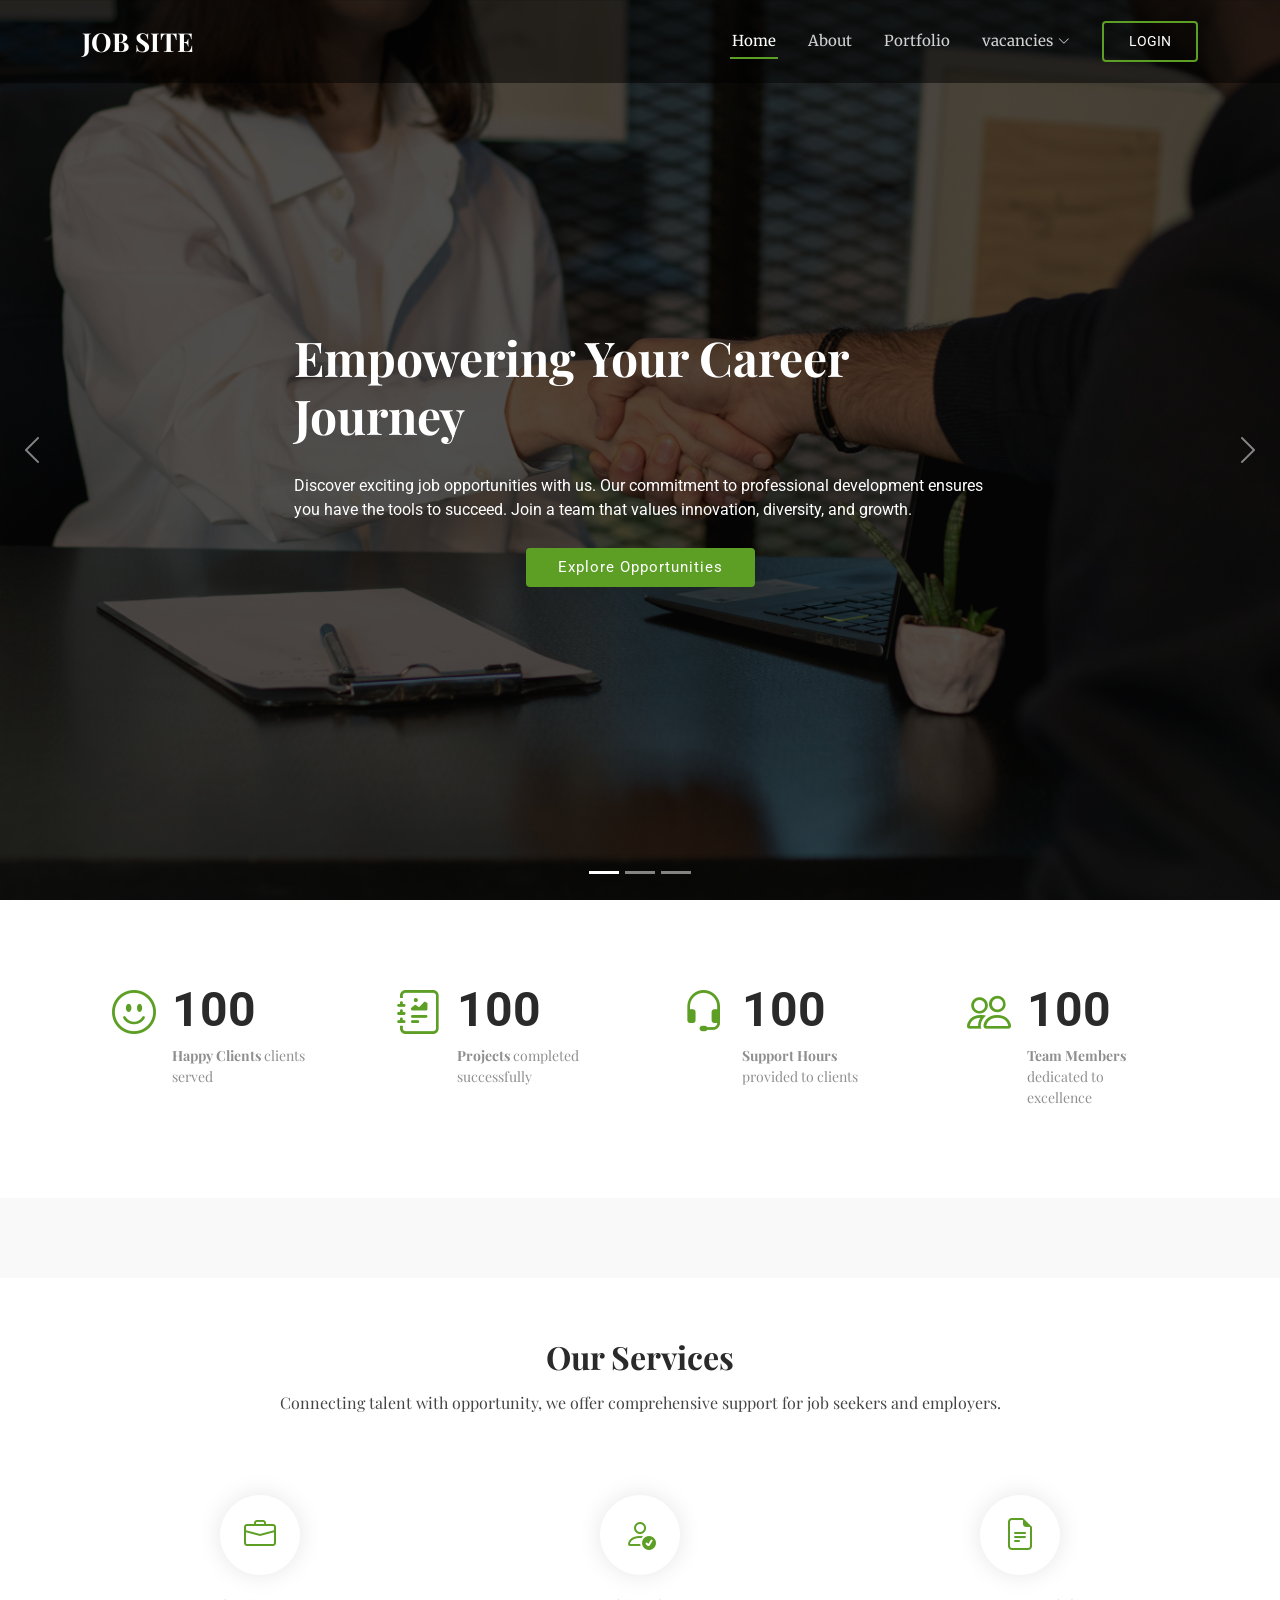
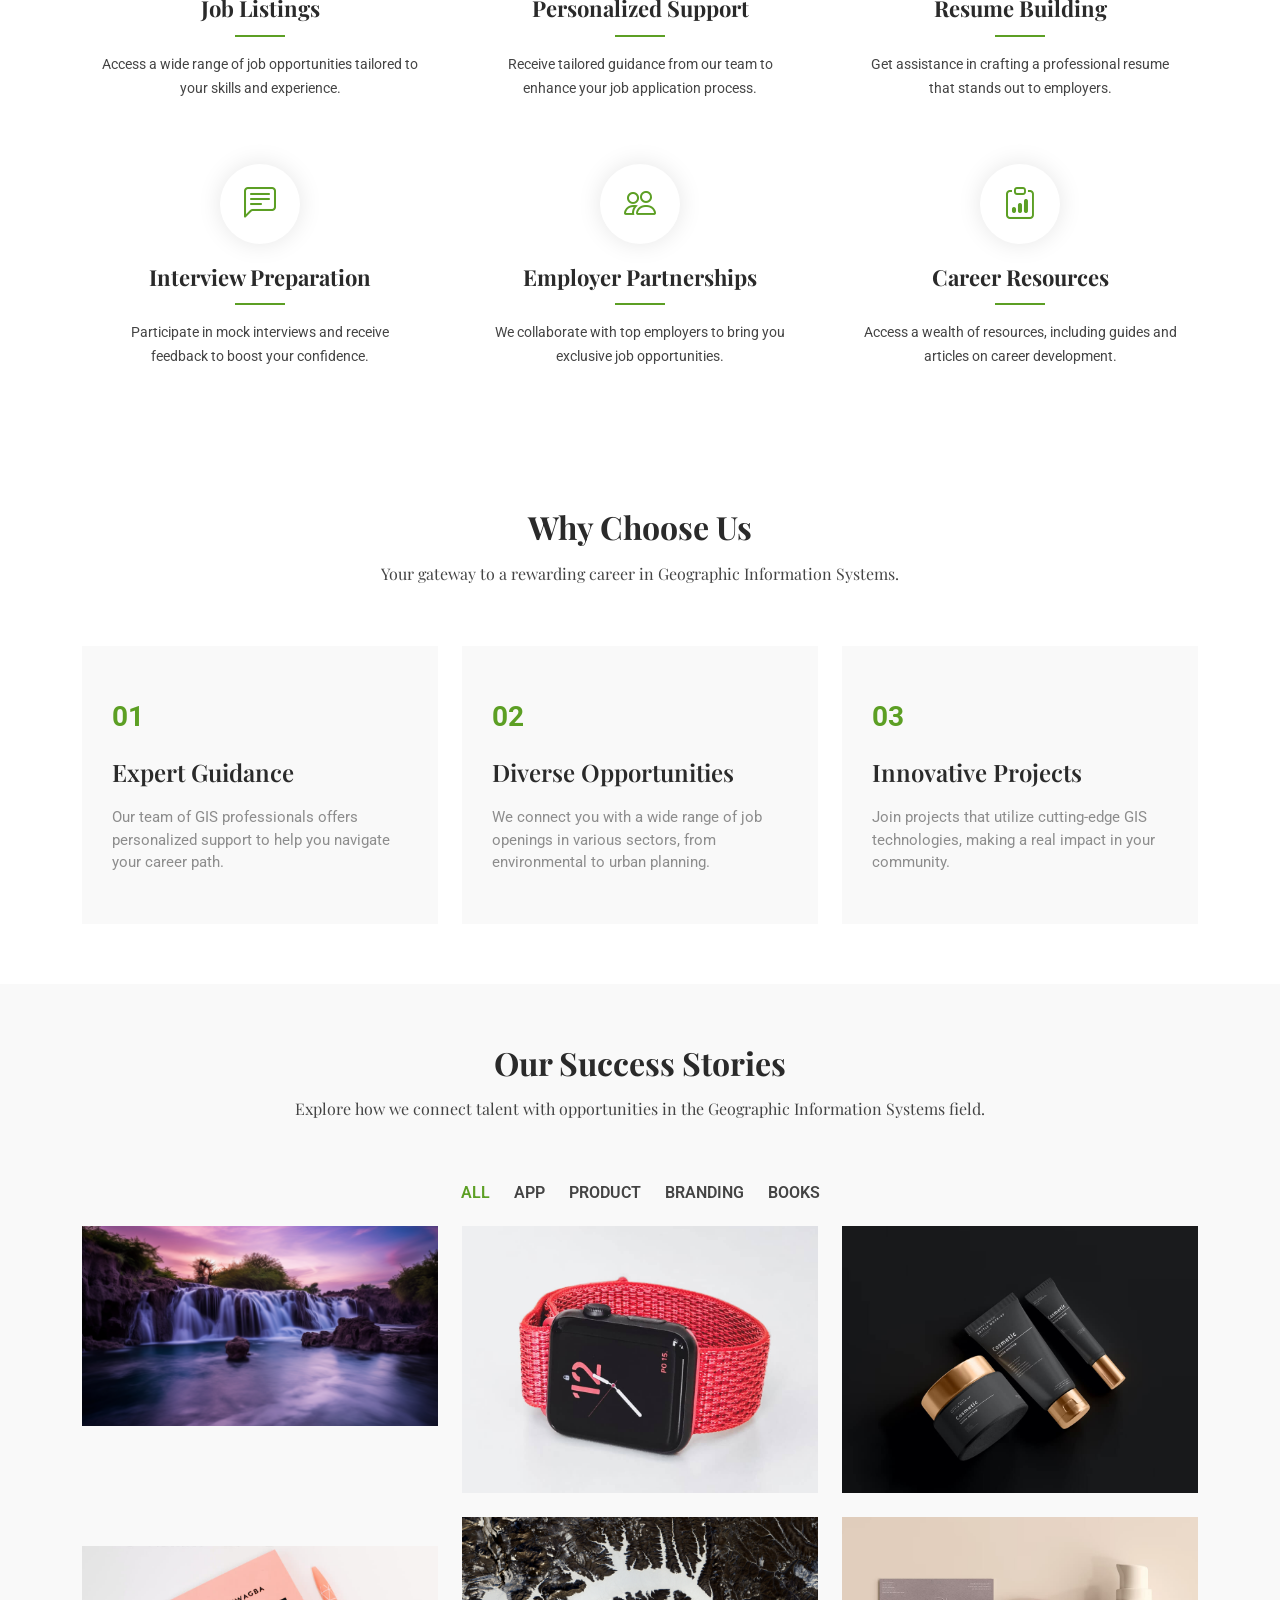
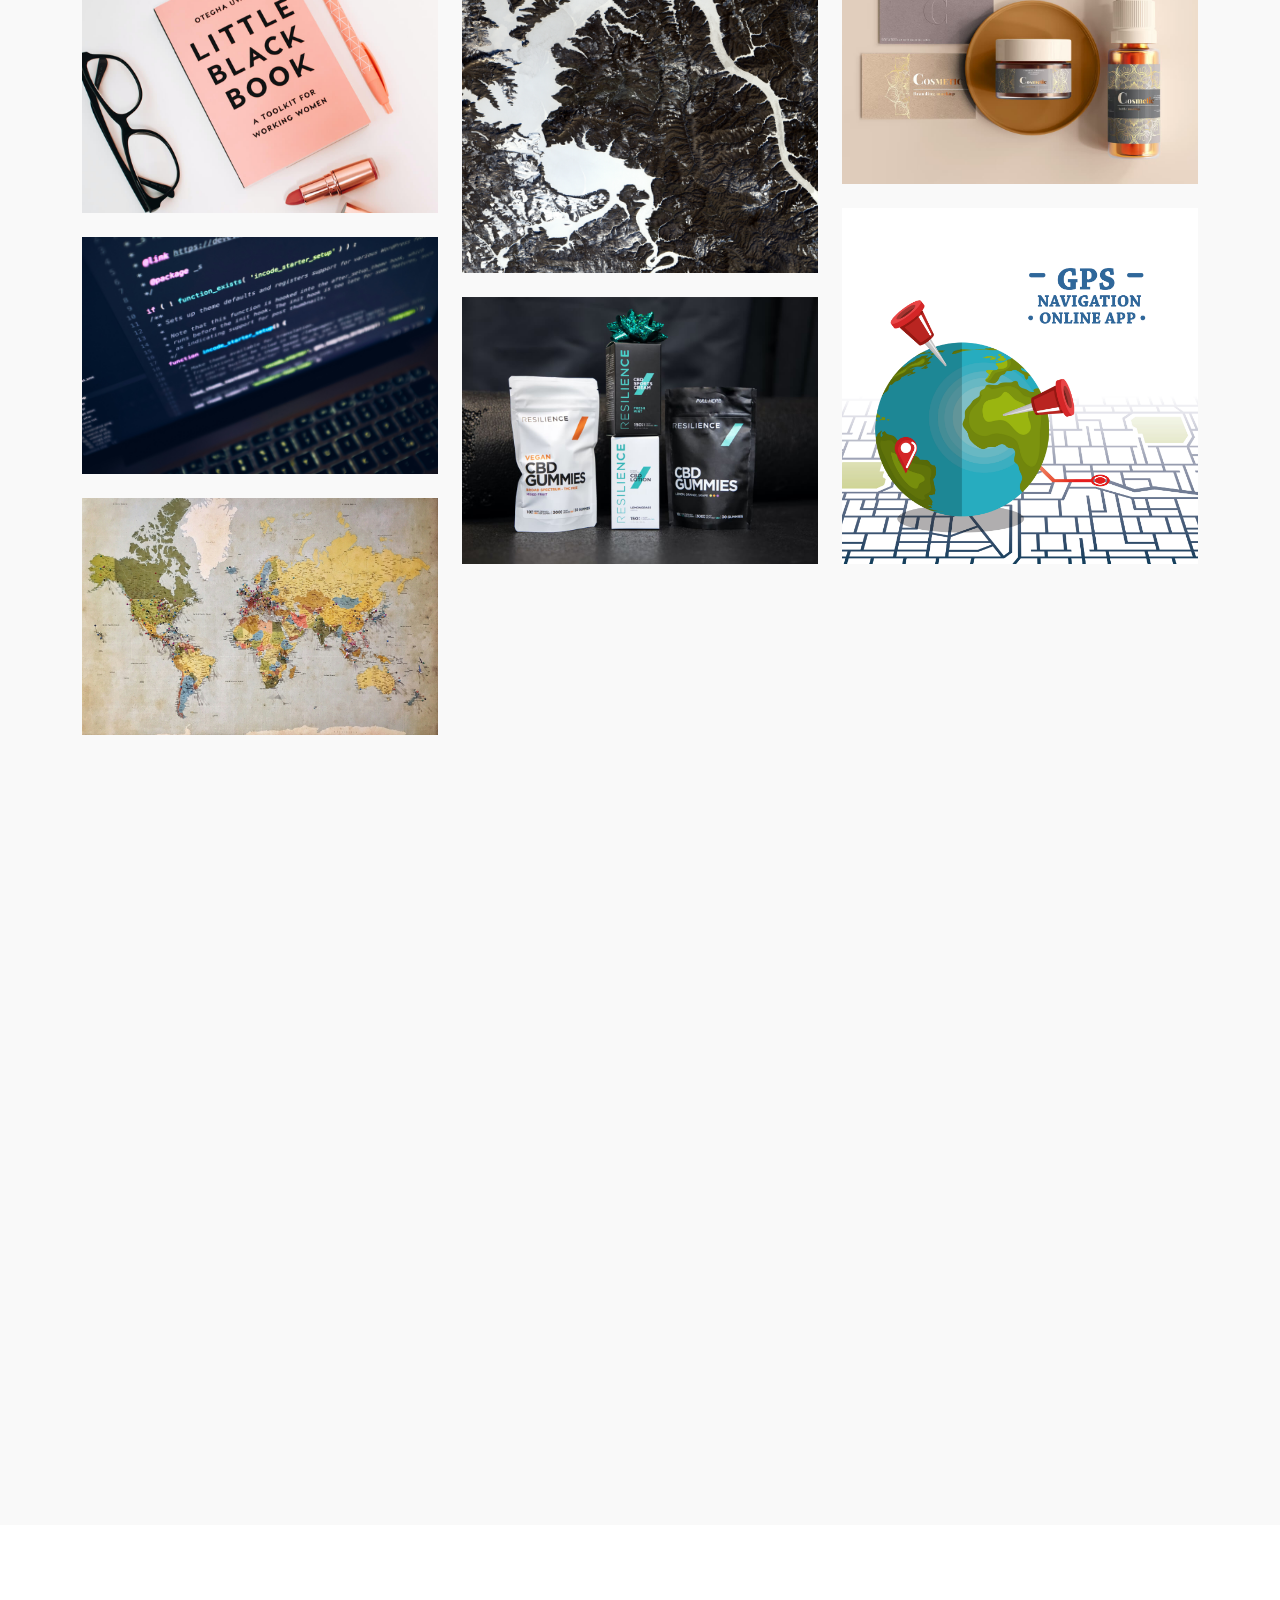
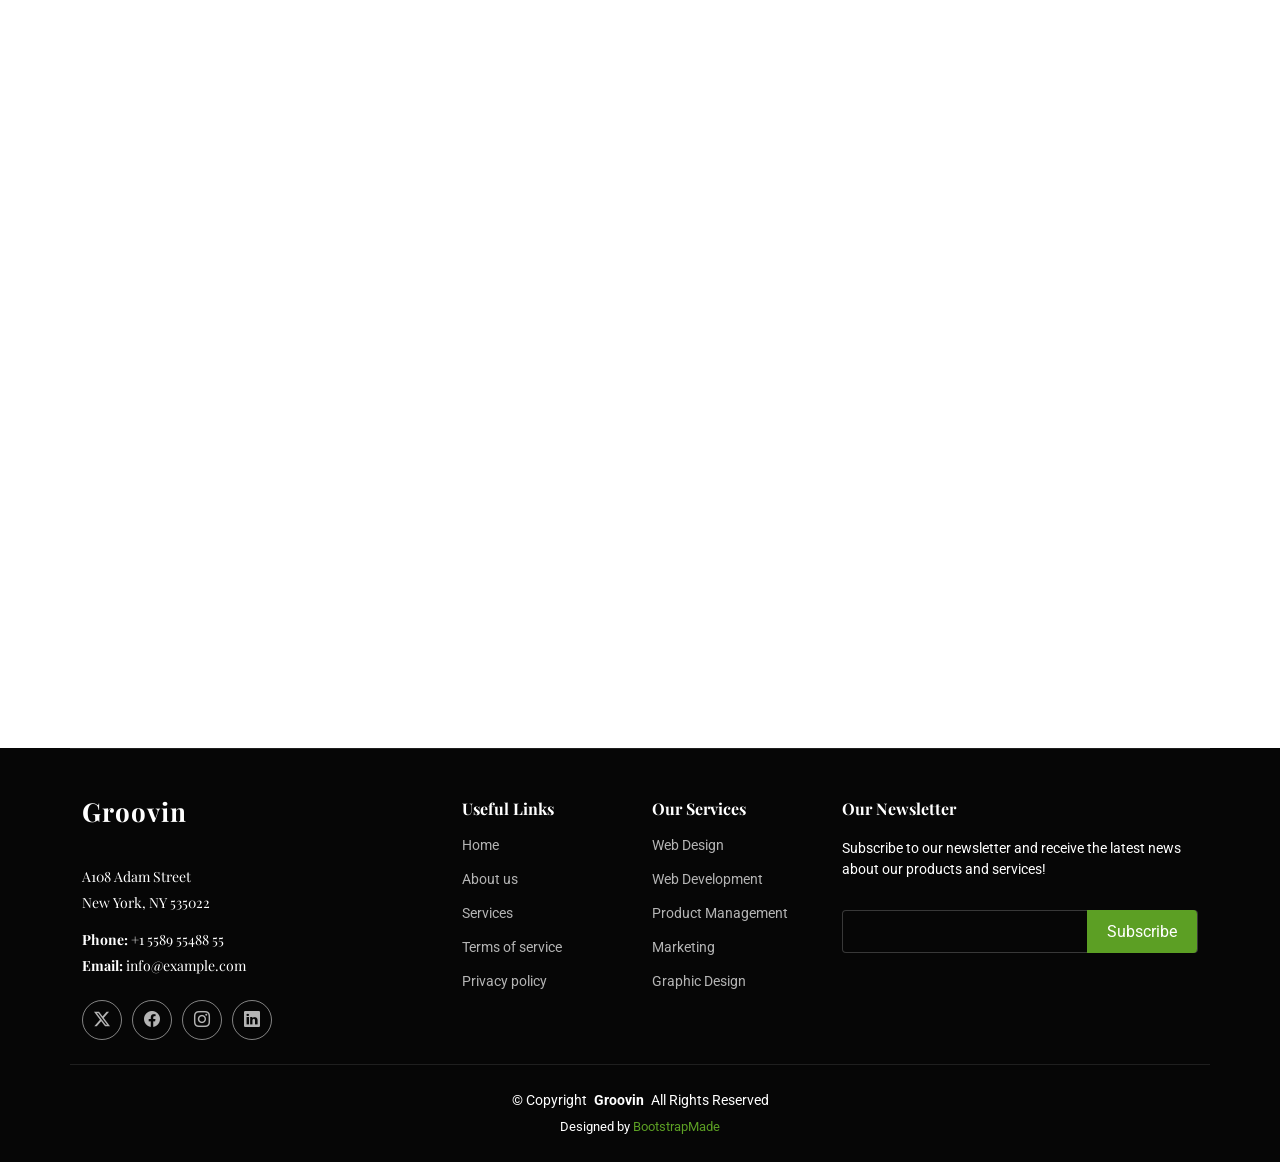
==== commit 9ee87202: "worked on homepage" ====
--- a/index.html
+++ b/index.html
@@ -4,7 +4,7 @@
 <head>
   <meta charset="utf-8">
   <meta content="width=device-width, initial-scale=1.0" name="viewport">
-  <title>Index - Groovin Bootstrap Template</title>
+  <title>job_Application_Website</title>
   <meta name="description" content="">
   <meta name="keywords" content="">
 
@@ -53,24 +53,40 @@
           <li><a href="#about">About</a></li>
           
           <li><a href="#portfolio">Portfolio</a></li>
-          <li class="dropdown"><a href="#"><span>Dropdown</span> <i class="bi bi-chevron-down toggle-dropdown"></i></a>
+          <li class="dropdown"><a href="#"><span>vacancies</span> <i class="bi bi-chevron-down toggle-dropdown"></i></a>
             <ul>
-              <li><a href="#">Vacancies</a></li>
-              <li class="dropdown"><a href="#"><span>Deep Dropdown</span> <i class="bi bi-chevron-down toggle-dropdown"></i></a>
+             
+              <li class="dropdown">
+                <a href="#"><span>Job Resources</span> <i class="bi bi-chevron-down toggle-dropdown"></i></a>
                 <ul>
-                  <li><a href="#">Deep Dropdown 1</a></li>
-                  <li><a href="#">Deep Dropdown 2</a></li>
-                  <li><a href="#">Deep Dropdown 3</a></li>
-                  <li><a href="#">Deep Dropdown 4</a></li>
-                  <li><a href="#">Deep Dropdown 5</a></li>
+                  <li><a href="#">Job Listings</a>
+                    <ul>
+                      <li><a href="#">View All Jobs</a></li>
+                      <li><a href="#">Filter by Category</a></li>
+                      <li><a href="#">Filter by Location</a></li>
+                      <li><a href="#">Filter by Experience Level</a></li>
+                    </ul>
+                  </li>
+                  <li><a href="#">Application Process</a>
+                    <ul>
+                      <li><a href="#">How to Apply</a></li>
+                      <li><a href="#">Application Tips</a></li>
+                      <li><a href="#">Resume Writing Resources</a></li>
+                      <li><a href="#">Interview Preparation</a></li>
+                    </ul>
+                  </li>
+                  <li><a href="#">Company Information</a>
+                    <ul>
+                      <li><a href="#">About Us</a></li>
+                      <li><a href="#">Company Culture</a></li>
+                      <li><a href="#">Values and Mission</a></li>
+                      <li><a href="#">Team and Leadership</a></li>
+                    </ul>
+                  </li>
                 </ul>
               </li>
-              <li><a href="#">Dropdown 2</a></li>
-              <li><a href="#">Dropdown 3</a></li>
-              <li><a href="#">Dropdown 4</a></li>
-            </ul>
-          </li>
-          <li><a href="#contact">Contact</a></li>
+              
+          <li><a href="#contact">Contact Us</a></li>
           <li><a href="#jobs">jobs</a></li>
         </ul>
         <i class="mobile-nav-toggle d-xl-none bi bi-list"></i>
@@ -84,36 +100,37 @@
   <main class="main">
 
     <!-- Hero Section -->
-    <section id="hero" class="hero section dark-background">
-
-      <div id="hero-carousel" class="carousel slide carousel-fade" data-bs-ride="carousel" data-bs-interval="5000">
-
-        <div class="carousel-item active">
-          <img src="assets/assets/img//template/Groovin/hero-carousel/hero-carousel-1.jpg" alt="">
-          <div class="carousel-container">
-            <h2>We are professional</h2>
-            <p>Lorem ipsum dolor sit amet, consectetur adipiscing elit, sed do eiusmod tempor incididunt ut labore et dolore magna aliqua. Ut enim ad minim veniam, quis nostrud exercitation ullamco laboris nisi ut aliquip ex ea commodo consequat.</p>
-            <a href="#featured-services" class="btn-get-started">Get Started</a>
-          </div>
-        </div><!-- End Carousel Item -->
-
-        <div class="carousel-item">
-          <img src="assets/assets/img//template/Groovin/hero-carousel/hero-carousel-2.jpg" alt="">
-          <div class="carousel-container">
-            <h2>At vero eos et accusamus</h2>
-            <p>Nam libero tempore, cum soluta nobis est eligendi optio cumque nihil impedit quo minus id quod maxime placeat facere possimus, omnis voluptas assumenda est, omnis dolor repellendus. Temporibus autem quibusdam et aut officiis debitis aut.</p>
-            <a href="#featured-services" class="btn-get-started">Get Started</a>
-          </div>
-        </div><!-- End Carousel Item -->
-
-        <div class="carousel-item">
-          <img src="assets/assets/img//template/Groovin/hero-carousel/hero-carousel-3.jpg" alt="">
-          <div class="carousel-container">
-            <h2>Temporibus autem quibusdam</h2>
-            <p>Beatae vitae dicta sunt explicabo. Nemo enim ipsam voluptatem quia voluptas sit aspernatur aut odit aut fugit, sed quia consequuntur magni dolores eos qui ratione voluptatem sequi nesciunt omnis iste natus error sit voluptatem accusantium.</p>
-            <a href="#featured-services" class="btn-get-started">Get Started</a>
-          </div>
-        </div><!-- End Carousel Item -->
+<section id="hero" class="hero section dark-background">
+
+  <div id="hero-carousel" class="carousel slide carousel-fade" data-bs-ride="carousel" data-bs-interval="5000">
+
+    <div class="carousel-item active">
+      <img src="assets/assets/img/template/Groovin/hero-carousel/hero-carousel-1.jpg" alt="Job Opportunities">
+      <div class="carousel-container">
+        <h2>Empowering Your Career Journey</h2>
+        <p>Discover exciting job opportunities with us. Our commitment to professional development ensures you have the tools to succeed. Join a team that values innovation, diversity, and growth.</p>
+        <a href="#featured-services" class="btn-get-started">Explore Opportunities</a>
+      </div>
+    </div><!-- End Carousel Item -->
+
+    <div class="carousel-item">
+      <img src="assets/assets/img/template/Groovin/hero-carousel/hero-carousel-2.jpg" alt="Career Growth">
+      <div class="carousel-container">
+        <h2>Join Us in Shaping the Future</h2>
+        <p>Your next career move is just a click away! At our company, we believe in nurturing talent and providing opportunities for growth. Whether you're starting your career or looking to advance, we have a place for you.</p>
+        <a href="#featured-services" class="btn-get-started">Apply Now</a>
+      </div>
+    </div><!-- End Carousel Item -->
+    
+    <div class="carousel-item">
+      <img src="assets/assets/img/template/Groovin/hero-carousel/hero-carousel-3.jpg" alt="Join Our Team">
+      <div class="carousel-container">
+        <h2>Your Future Starts Here</h2>
+        <p>Unlock your potential with us! We are looking for passionate individuals ready to make an impact. Join a dynamic team where your skills are valued and your career can thrive.</p>
+        <a href="#job-listings" class="btn-get-started">View Job Openings</a>
+      </div>
+    </div><!-- End Carousel Item -->
+    
 
         <a class="carousel-control-prev" href="#hero-carousel" role="button" data-bs-slide="prev">
           <span class="carousel-control-prev-icon bi bi-chevron-left" aria-hidden="true"></span>
@@ -128,54 +145,73 @@
       </div>
 
     </section><!-- /Hero Section -->
+<!-- Stats Section -->
+<section id="stats" class="stats section">
+
+  <div class="container" data-aos="fade-up" data-aos-delay="100">
+
+    <div class="row gy-4">
+
+      <div class="col-lg-3 col-md-6">
+        <div class="stats-item">
+          <i class="bi bi-emoji-smile"></i>
+          <span id="happyClients" class="purecounter">0</span>
+          <p><strong>Happy Clients</strong> <span>clients served</span></p>
+        </div>
+      </div><!-- End Stats Item -->
+
+      <div class="col-lg-3 col-md-6">
+        <div class="stats-item">
+          <i class="bi bi-journal-richtext"></i>
+          <span id="projects" class="purecounter">0</span>
+          <p><strong>Projects</strong> <span>completed successfully</span></p>
+        </div>
+      </div><!-- End Stats Item -->
+
+      <div class="col-lg-3 col-md-6">
+        <div class="stats-item">
+          <i class="bi bi-headset"></i>
+          <span id="supportHours" class="purecounter">0</span>
+          <p><strong>Support Hours</strong> <span>provided to clients</span></p>
+        </div>
+      </div><!-- End Stats Item -->
+
+      <div class="col-lg-3 col-md-6">
+        <div class="stats-item">
+          <i class="bi bi-people"></i>
+          <span id="teamMembers" class="purecounter">0</span>
+          <p><strong>Team Members</strong> <span>dedicated to excellence</span></p>
+        </div>
+      </div><!-- End Stats Item -->
+
+    </div>
+  </div>
+</section>
+
+<script>
+  // Example of fetching data from an API
+  async function fetchStats() {
+    try {
+      const response = await fetch('/api/stats'); // Replace with your API endpoint
+      const data = await response.json();
+
+      document.getElementById('happyClients').textContent = data.happyClients;
+      document.getElementById('projects').textContent = data.projects;
+      document.getElementById('supportHours').textContent = data.supportHours;
+      document.getElementById('teamMembers').textContent = data.teamMembers;
+
+      // Initialize PureCounter if needed
+      new PureCounter();
+    } catch (error) {
+      console.error('Error fetching stats:', error);
+    }
+  }
+
+  // Call the function on page load
+  document.addEventListener('DOMContentLoaded', fetchStats);
+</script>
 
    
-    
-    <!-- Stats Section -->
-    <section id="stats" class="stats section">
-
-      <div class="container" data-aos="fade-up" data-aos-delay="100">
-
-        <div class="row gy-4">
-
-          <div class="col-lg-3 col-md-6">
-            <div class="stats-item">
-              <i class="bi bi-emoji-smile"></i>
-              <span data-purecounter-start="0" data-purecounter-end="232" data-purecounter-duration="1" class="purecounter"></span>
-              <p><strong>Happy Clients</strong> <span>consequuntur quae</span></p>
-            </div>
-          </div><!-- End Stats Item -->
-
-          <div class="col-lg-3 col-md-6">
-            <div class="stats-item">
-              <i class="bi bi-journal-richtext"></i>
-              <span data-purecounter-start="0" data-purecounter-end="521" data-purecounter-duration="1" class="purecounter"></span>
-              <p><strong>Projects</strong> <span>adipisci atque cum quia aut</span></p>
-            </div>
-          </div><!-- End Stats Item -->
-
-          <div class="col-lg-3 col-md-6">
-            <div class="stats-item">
-              <i class="bi bi-headset"></i>
-              <span data-purecounter-start="0" data-purecounter-end="1453" data-purecounter-duration="1" class="purecounter"></span>
-              <p><strong>Hours Of Support</strong> <span>aut commodi quaerat</span></p>
-            </div>
-          </div><!-- End Stats Item -->
-
-          <div class="col-lg-3 col-md-6">
-            <div class="stats-item">
-              <i class="bi bi-people"></i>
-              <span data-purecounter-start="0" data-purecounter-end="32" data-purecounter-duration="1" class="purecounter"></span>
-              <p><strong>Hard Workers</strong> <span>rerum asperiores dolor</span></p>
-            </div>
-          </div><!-- End Stats Item -->
-
-        </div>
-
-      </div>
-
-    </section><!-- /Stats Section -->
-
     <!-- Clients Section -->
     <section id="clients" class="clients section light-background">
 
@@ -214,150 +250,149 @@
     </section><!-- /Clients Section -->
 
     <!-- Services Section -->
-    <section id="services" class="services section">
-
-      <!-- Section Title -->
-      <div class="container section-title" data-aos="fade-up">
-        <h2>Services</h2>
-        <p>Necessitatibus eius consequatur ex aliquid fuga eum quidem sint consectetur velit</p>
-      </div><!-- End Section Title -->
-
-      <div class="container">
-
-        <div class="row gy-4">
-
-          <div class="col-lg-4 col-md-6" data-aos="fade-up" data-aos-delay="100">
-            <div class="service-item  position-relative">
-              <div class="icon">
-                <i class="bi bi-activity"></i>
-              </div>
-              <a href="service-details.html" class="stretched-link">
-                <h3>Nesciunt Mete</h3>
-              </a>
-              <p>Provident nihil minus qui consequatur non omnis maiores. Eos accusantium minus dolores iure perferendis tempore et consequatur.</p>
-            </div>
-          </div><!-- End Service Item -->
-
-          <div class="col-lg-4 col-md-6" data-aos="fade-up" data-aos-delay="200">
-            <div class="service-item position-relative">
-              <div class="icon">
-                <i class="bi bi-broadcast"></i>
-              </div>
-              <a href="service-details.html" class="stretched-link">
-                <h3>Eosle Commodi</h3>
-              </a>
-              <p>Ut autem aut autem non a. Sint sint sit facilis nam iusto sint. Libero corrupti neque eum hic non ut nesciunt dolorem.</p>
-            </div>
-          </div><!-- End Service Item -->
-
-          <div class="col-lg-4 col-md-6" data-aos="fade-up" data-aos-delay="300">
-            <div class="service-item position-relative">
-              <div class="icon">
-                <i class="bi bi-easel"></i>
-              </div>
-              <a href="service-details.html" class="stretched-link">
-                <h3>Ledo Markt</h3>
-              </a>
-              <p>Ut excepturi voluptatem nisi sed. Quidem fuga consequatur. Minus ea aut. Vel qui id voluptas adipisci eos earum corrupti.</p>
-            </div>
-          </div><!-- End Service Item -->
-
-          <div class="col-lg-4 col-md-6" data-aos="fade-up" data-aos-delay="400">
-            <div class="service-item position-relative">
-              <div class="icon">
-                <i class="bi bi-bounding-box-circles"></i>
-              </div>
-              <a href="service-details.html" class="stretched-link">
-                <h3>Asperiores Commodit</h3>
-              </a>
-              <p>Non et temporibus minus omnis sed dolor esse consequatur. Cupiditate sed error ea fuga sit provident adipisci neque.</p>
-              <a href="service-details.html" class="stretched-link"></a>
-            </div>
-          </div><!-- End Service Item -->
-
-          <div class="col-lg-4 col-md-6" data-aos="fade-up" data-aos-delay="500">
-            <div class="service-item position-relative">
-              <div class="icon">
-                <i class="bi bi-calendar4-week"></i>
-              </div>
-              <a href="service-details.html" class="stretched-link">
-                <h3>Velit Doloremque</h3>
-              </a>
-              <p>Cumque et suscipit saepe. Est maiores autem enim facilis ut aut ipsam corporis aut. Sed animi at autem alias eius labore.</p>
-              <a href="service-details.html" class="stretched-link"></a>
-            </div>
-          </div><!-- End Service Item -->
-
-          <div class="col-lg-4 col-md-6" data-aos="fade-up" data-aos-delay="600">
-            <div class="service-item position-relative">
-              <div class="icon">
-                <i class="bi bi-chat-square-text"></i>
-              </div>
-              <a href="service-details.html" class="stretched-link">
-                <h3>Dolori Architecto</h3>
-              </a>
-              <p>Hic molestias ea quibusdam eos. Fugiat enim doloremque aut neque non et debitis iure. Corrupti recusandae ducimus enim.</p>
-              <a href="service-details.html" class="stretched-link"></a>
-            </div>
-          </div><!-- End Service Item -->
-
-        </div>
-
-      </div>
-
-    </section><!-- /Services Section -->
-
-    <!-- Why Us Section -->
-    <section id="why-us" class="why-us section">
-
-      <!-- Section Title -->
-      <div class="container section-title" data-aos="fade-up">
-        <h2>Why Us</h2>
-        <p>Necessitatibus eius consequatur ex aliquid fuga eum quidem sint consectetur velit</p>
-      </div><!-- End Section Title -->
-
-      <div class="container">
-
-        <div class="row gy-4">
-
-          <div class="col-lg-4" data-aos="fade-up" data-aos-delay="100">
-            <div class="card-item">
-              <span>01</span>
-              <h4><a href="" class="stretched-link">Lorem Ipsum</a></h4>
-              <p>Ulamco laboris nisi ut aliquip ex ea commodo consequat. Et consectetur ducimus vero placeat</p>
-            </div>
-          </div><!-- Card Item -->
-
-          <div class="col-lg-4" data-aos="fade-up" data-aos-delay="200">
-            <div class="card-item">
-              <span>02</span>
-              <h4><a href="" class="stretched-link">Repellat Nihil</a></h4>
-              <p>Dolorem est fugiat occaecati voluptate velit esse. Dicta veritatis dolor quod et vel dire leno para dest</p>
-            </div>
-          </div><!-- Card Item -->
-
-          <div class="col-lg-4" data-aos="fade-up" data-aos-delay="300">
-            <div class="card-item">
-              <span>03</span>
-              <h4><a href="" class="stretched-link">Ad ad velit qui</a></h4>
-              <p>Molestiae officiis omnis illo asperiores. Aut doloribus vitae sunt debitis quo vel nam quis</p>
-            </div>
-          </div><!-- Card Item -->
-
-        </div>
-
-      </div>
-
-    </section><!-- /Why Us Section -->
+<section id="services" class="services section">
+
+  <!-- Section Title -->
+  <div class="container section-title" data-aos="fade-up">
+    <h2>Our Services</h2>
+    <p>Connecting talent with opportunity, we offer comprehensive support for job seekers and employers.</p>
+  </div><!-- End Section Title -->
+
+  <div class="container">
+
+    <div class="row gy-4">
+
+      <div class="col-lg-4 col-md-6" data-aos="fade-up" data-aos-delay="100">
+        <div class="service-item position-relative">
+          <div class="icon">
+            <i class="bi bi-briefcase"></i>
+          </div>
+          <a href="service-details.html" class="stretched-link">
+            <h3>Job Listings</h3>
+          </a>
+          <p>Access a wide range of job opportunities tailored to your skills and experience.</p>
+        </div>
+      </div><!-- End Service Item -->
+
+      <div class="col-lg-4 col-md-6" data-aos="fade-up" data-aos-delay="200">
+        <div class="service-item position-relative">
+          <div class="icon">
+            <i class="bi bi-person-check"></i>
+          </div>
+          <a href="service-details.html" class="stretched-link">
+            <h3>Personalized Support</h3>
+          </a>
+          <p>Receive tailored guidance from our team to enhance your job application process.</p>
+        </div>
+      </div><!-- End Service Item -->
+
+      <div class="col-lg-4 col-md-6" data-aos="fade-up" data-aos-delay="300">
+        <div class="service-item position-relative">
+          <div class="icon">
+            <i class="bi bi-file-earmark-text"></i>
+          </div>
+          <a href="service-details.html" class="stretched-link">
+            <h3>Resume Building</h3>
+          </a>
+          <p>Get assistance in crafting a professional resume that stands out to employers.</p>
+        </div>
+      </div><!-- End Service Item -->
+
+      <div class="col-lg-4 col-md-6" data-aos="fade-up" data-aos-delay="400">
+        <div class="service-item position-relative">
+          <div class="icon">
+            <i class="bi bi-chat-left-text"></i>
+          </div>
+          <a href="service-details.html" class="stretched-link">
+            <h3>Interview Preparation</h3>
+          </a>
+          <p>Participate in mock interviews and receive feedback to boost your confidence.</p>
+        </div>
+      </div><!-- End Service Item -->
+
+      <div class="col-lg-4 col-md-6" data-aos="fade-up" data-aos-delay="500">
+        <div class="service-item position-relative">
+          <div class="icon">
+            <i class="bi bi-people"></i>
+          </div>
+          <a href="service-details.html" class="stretched-link">
+            <h3>Employer Partnerships</h3>
+          </a>
+          <p>We collaborate with top employers to bring you exclusive job opportunities.</p>
+        </div>
+      </div><!-- End Service Item -->
+
+      <div class="col-lg-4 col-md-6" data-aos="fade-up" data-aos-delay="600">
+        <div class="service-item position-relative">
+          <div class="icon">
+            <i class="bi bi-clipboard-data"></i>
+          </div>
+          <a href="service-details.html" class="stretched-link">
+            <h3>Career Resources</h3>
+          </a>
+          <p>Access a wealth of resources, including guides and articles on career development.</p>
+        </div>
+      </div><!-- End Service Item -->
+
+    </div>
+
+  </div>
+
+</section><!-- /Services Section -->
+<!-- Why Us Section -->
+<section id="why-us" class="why-us section">
+
+  <!-- Section Title -->
+  <div class="container section-title" data-aos="fade-up">
+    <h2>Why Choose Us</h2>
+    <p>Your gateway to a rewarding career in Geographic Information Systems.</p>
+  </div><!-- End Section Title -->
+
+  <div class="container">
+
+    <div class="row gy-4">
+
+      <div class="col-lg-4" data-aos="fade-up" data-aos-delay="100">
+        <div class="card-item">
+          <span>01</span>
+          <h4><a href="" class="stretched-link">Expert Guidance</a></h4>
+          <p>Our team of GIS professionals offers personalized support to help you navigate your career path.</p>
+        </div>
+      </div><!-- Card Item -->
+
+      <div class="col-lg-4" data-aos="fade-up" data-aos-delay="200">
+        <div class="card-item">
+          <span>02</span>
+          <h4><a href="" class="stretched-link">Diverse Opportunities</a></h4>
+          <p>We connect you with a wide range of job openings in various sectors, from environmental to urban planning.</p>
+        </div>
+      </div><!-- Card Item -->
+
+      <div class="col-lg-4" data-aos="fade-up" data-aos-delay="300">
+        <div class="card-item">
+          <span>03</span>
+          <h4><a href="" class="stretched-link">Innovative Projects</a></h4>
+          <p>Join projects that utilize cutting-edge GIS technologies, making a real impact in your community.</p>
+        </div>
+      </div><!-- Card Item -->
+
+    </div>
+
+  </div>
+
+</section><!-- /Why Us Section -->
+
+    
 
     <!-- Portfolio Section -->
     <section id="portfolio" class="portfolio section light-background">
 
       <!-- Section Title -->
-      <div class="container section-title" data-aos="fade-up">
-        <h2>Portfolio</h2>
-        <p>Necessitatibus eius consequatur ex aliquid fuga eum quidem sint consectetur velit</p>
-      </div><!-- End Section Title -->
+<div class="container section-title" data-aos="fade-up">
+  <h2>Our Success Stories</h2>
+  <p>Explore how we connect talent with opportunities in the Geographic Information Systems field.</p>
+</div><!-- End Section Title -->
+
 
       <div class="container">
 
@@ -500,78 +535,79 @@
       </div>
 
     </section><!-- /Portfolio Section -->
-
-    <!-- Faq Section -->
-    <section id="faq" class="faq section light-background">
-
-      <!-- Section Title -->
-      <div class="container section-title" data-aos="fade-up">
-        <h2>Frequently Asked Questions</h2>
-        <p>Necessitatibus eius consequatur ex aliquid fuga eum quidem sint consectetur velit</p>
-      </div><!-- End Section Title -->
-
-      <div class="container">
-
-        <div class="row justify-content-center">
-
-          <div class="col-lg-8">
-
-            <div class="faq-container">
-
-              <div class="faq-item faq-active" data-aos="fade-up" data-aos-delay="200">
-                <i class="faq-icon bi bi-question-circle"></i>
-                <h3>Non consectetur a erat nam at lectus urna duis?</h3>
-                <div class="faq-content">
-                  <p>Feugiat pretium nibh ipsum consequat. Tempus iaculis urna id volutpat lacus laoreet non curabitur gravida. Venenatis lectus magna fringilla urna porttitor rhoncus dolor purus non.</p>
-                </div>
-                <i class="faq-toggle bi bi-chevron-right"></i>
-              </div><!-- End Faq item-->
-
-              <div class="faq-item" data-aos="fade-up" data-aos-delay="300">
-                <i class="faq-icon bi bi-question-circle"></i>
-                <h3>Feugiat scelerisque varius morbi enim nunc faucibus a pellentesque?</h3>
-                <div class="faq-content">
-                  <p>Dolor sit amet consectetur adipiscing elit pellentesque habitant morbi. Id interdum velit laoreet id donec ultrices. Fringilla phasellus faucibus scelerisque eleifend donec pretium. Est pellentesque elit ullamcorper dignissim. Mauris ultrices eros in cursus turpis massa tincidunt dui.</p>
-                </div>
-                <i class="faq-toggle bi bi-chevron-right"></i>
-              </div><!-- End Faq item-->
-
-              <div class="faq-item" data-aos="fade-up" data-aos-delay="400">
-                <i class="faq-icon bi bi-question-circle"></i>
-                <h3>Dolor sit amet consectetur adipiscing elit pellentesque?</h3>
-                <div class="faq-content">
-                  <p>Eleifend mi in nulla posuere sollicitudin aliquam ultrices sagittis orci. Faucibus pulvinar elementum integer enim. Sem nulla pharetra diam sit amet nisl suscipit. Rutrum tellus pellentesque eu tincidunt. Lectus urna duis convallis convallis tellus. Urna molestie at elementum eu facilisis sed odio morbi quis</p>
-                </div>
-                <i class="faq-toggle bi bi-chevron-right"></i>
-              </div><!-- End Faq item-->
-
-              <div class="faq-item" data-aos="fade-up" data-aos-delay="500">
-                <i class="faq-icon bi bi-question-circle"></i>
-                <h3>Ac odio tempor orci dapibus. Aliquam eleifend mi in nulla?</h3>
-                <div class="faq-content">
-                  <p>Dolor sit amet consectetur adipiscing elit pellentesque habitant morbi. Id interdum velit laoreet id donec ultrices. Fringilla phasellus faucibus scelerisque eleifend donec pretium. Est pellentesque elit ullamcorper dignissim. Mauris ultrices eros in cursus turpis massa tincidunt dui.</p>
-                </div>
-                <i class="faq-toggle bi bi-chevron-right"></i>
-              </div><!-- End Faq item-->
-
-              <div class="faq-item" data-aos="fade-up" data-aos-delay="600">
-                <i class="faq-icon bi bi-question-circle"></i>
-                <h3>Tempus quam pellentesque nec nam aliquam sem et tortor consequat?</h3>
-                <div class="faq-content">
-                  <p>Molestie a iaculis at erat pellentesque adipiscing commodo. Dignissim suspendisse in est ante in. Nunc vel risus commodo viverra maecenas accumsan. Sit amet nisl suscipit adipiscing bibendum est. Purus gravida quis blandit turpis cursus in</p>
-                </div>
-                <i class="faq-toggle bi bi-chevron-right"></i>
-              </div><!-- End Faq item-->
-
-            </div>
-
-          </div>
-
-        </div>
-
-      </div>
-
-    </section><!-- /Faq Section -->
+<!-- Faq Section -->
+<section id="faq" class="faq section light-background">
+
+  <!-- Section Title -->
+  <div class="container section-title" data-aos="fade-up">
+    <h2>Frequently Asked Questions</h2>
+    <p>Your questions answered about applying for jobs and our services.</p>
+  </div><!-- End Section Title -->
+
+  <div class="container">
+
+    <div class="row justify-content-center">
+
+      <div class="col-lg-8">
+
+        <div class="faq-container">
+
+          <div class="faq-item faq-active" data-aos="fade-up" data-aos-delay="200">
+            <i class="faq-icon bi bi-question-circle"></i>
+            <h3>How do I apply for a job?</h3>
+            <div class="faq-content">
+              <p>You can apply for jobs directly through our job listings. Simply click on the position you're interested in and follow the application instructions provided.</p>
+            </div>
+            <i class="faq-toggle bi bi-chevron-right"></i>
+          </div><!-- End Faq item-->
+
+          <div class="faq-item" data-aos="fade-up" data-aos-delay="300">
+            <i class="faq-icon bi bi-question-circle"></i>
+            <h3>What documents do I need to submit?</h3>
+            <div class="faq-content">
+              <p>Typically, you'll need a resume and a cover letter. Some positions may require additional documentation, which will be specified in the job listing.</p>
+            </div>
+            <i class="faq-toggle bi bi-chevron-right"></i>
+          </div><!-- End Faq item-->
+
+          <div class="faq-item" data-aos="fade-up" data-aos-delay="400">
+            <i class="faq-icon bi bi-question-circle"></i>
+            <h3>How will I know if my application was received?</h3>
+            <div class="faq-content">
+              <p>After submitting your application, you will receive a confirmation email. If you don't receive this email, please check your spam folder.</p>
+            </div>
+            <i class="faq-toggle bi bi-chevron-right"></i>
+          </div><!-- End Faq item-->
+
+          <div class="faq-item" data-aos="fade-up" data-aos-delay="500">
+            <i class="faq-icon bi bi-question-circle"></i>
+            <h3>What is the interview process like?</h3>
+            <div class="faq-content">
+              <p>The interview process varies by position but typically includes a phone screening followed by one or more in-person or virtual interviews.</p>
+            </div>
+            <i class="faq-toggle bi bi-chevron-right"></i>
+          </div><!-- End Faq item-->
+
+          <div class="faq-item" data-aos="fade-up" data-aos-delay="600">
+            <i class="faq-icon bi bi-question-circle"></i>
+            <h3>Can I apply for multiple positions?</h3>
+            <div class="faq-content">
+              <p>Yes, you can apply for multiple positions that match your skills and interests. Just ensure you tailor your application for each role.</p>
+            </div>
+            <i class="faq-toggle bi bi-chevron-right"></i>
+          </div><!-- End Faq item-->
+
+        </div>
+
+      </div>
+
+    </div>
+
+  </div>
+
+</section><!-- /Faq Section -->
+
+    
 
     <!-- Contact Section -->
     <section id="contact" class="contact section">
--- a/assets/css/main.css
+++ b/assets/css/main.css
@@ -45,7 +45,7 @@
 }
 
 .dark-background {
-  --background-color: grey;
+  --background-color: #060606;
   --default-color: #ffffff;
   --heading-color: #ffffff;
   --surface-color: #252525;
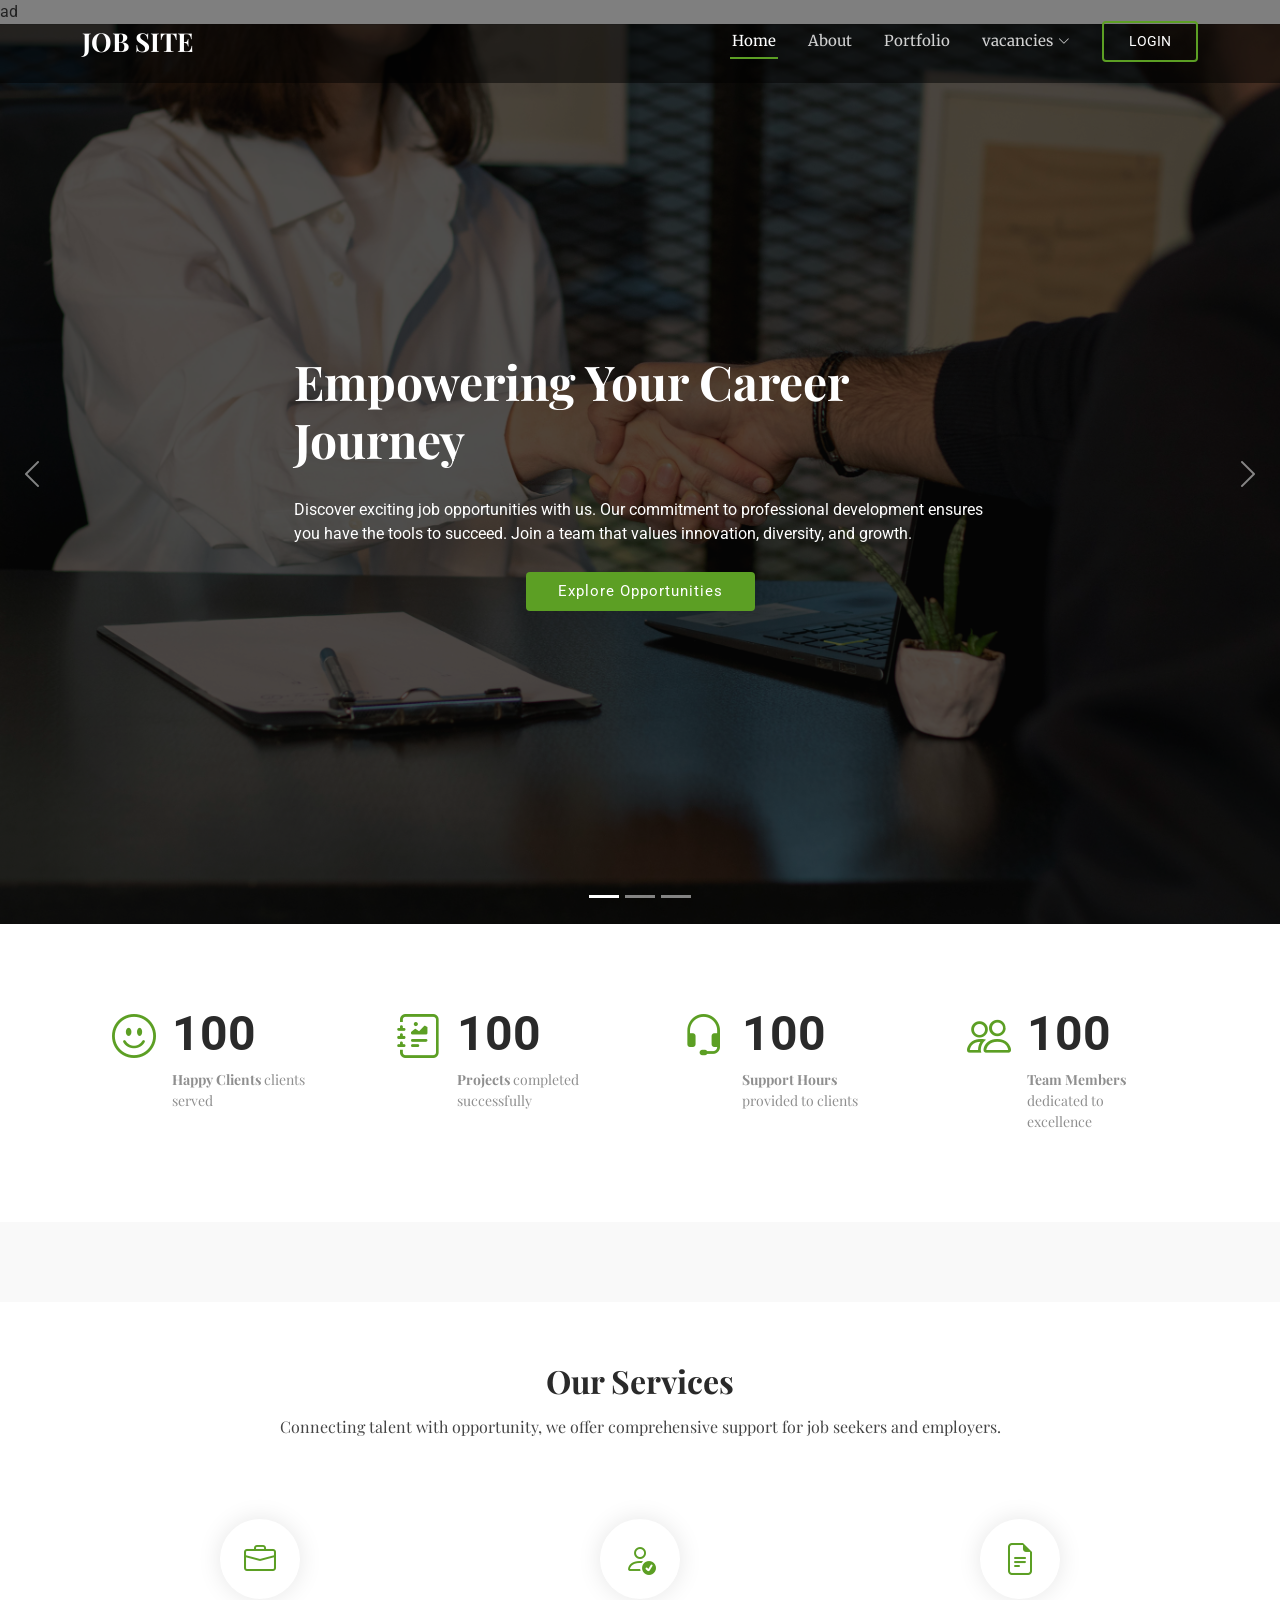
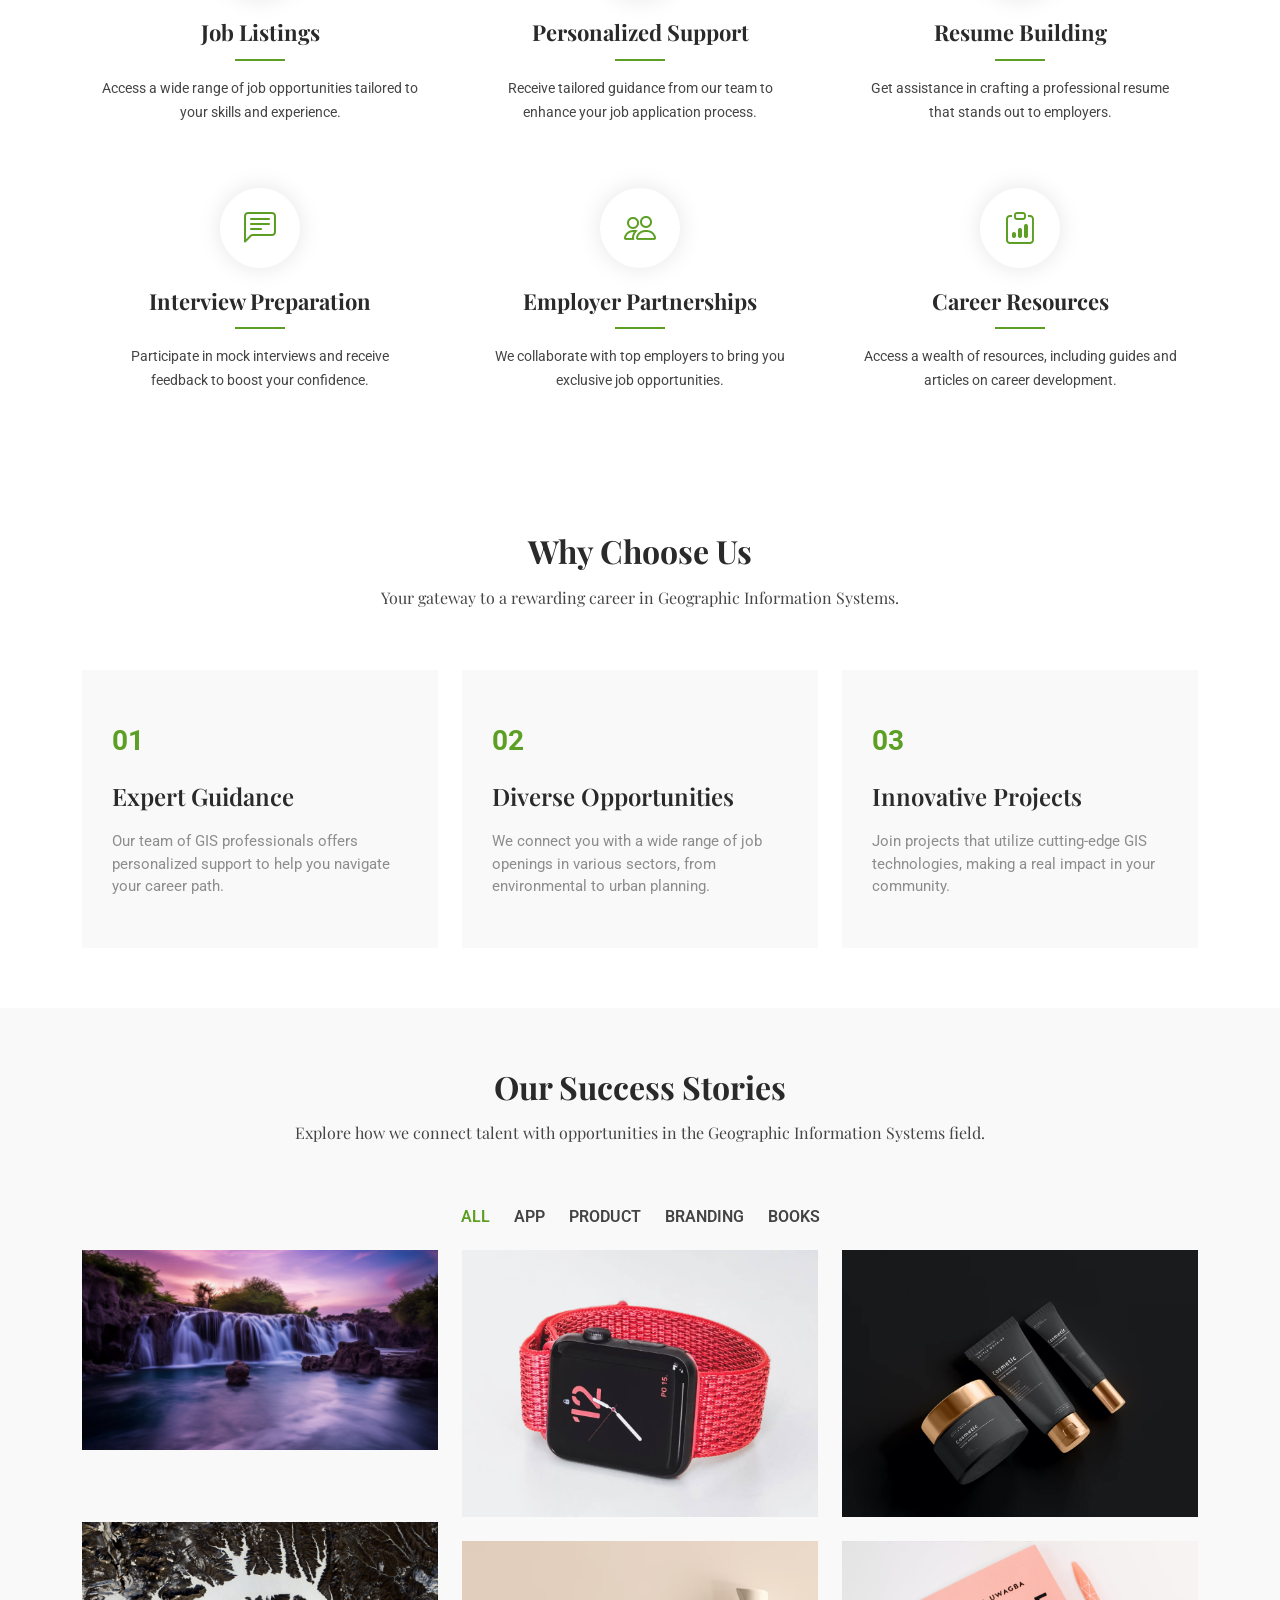
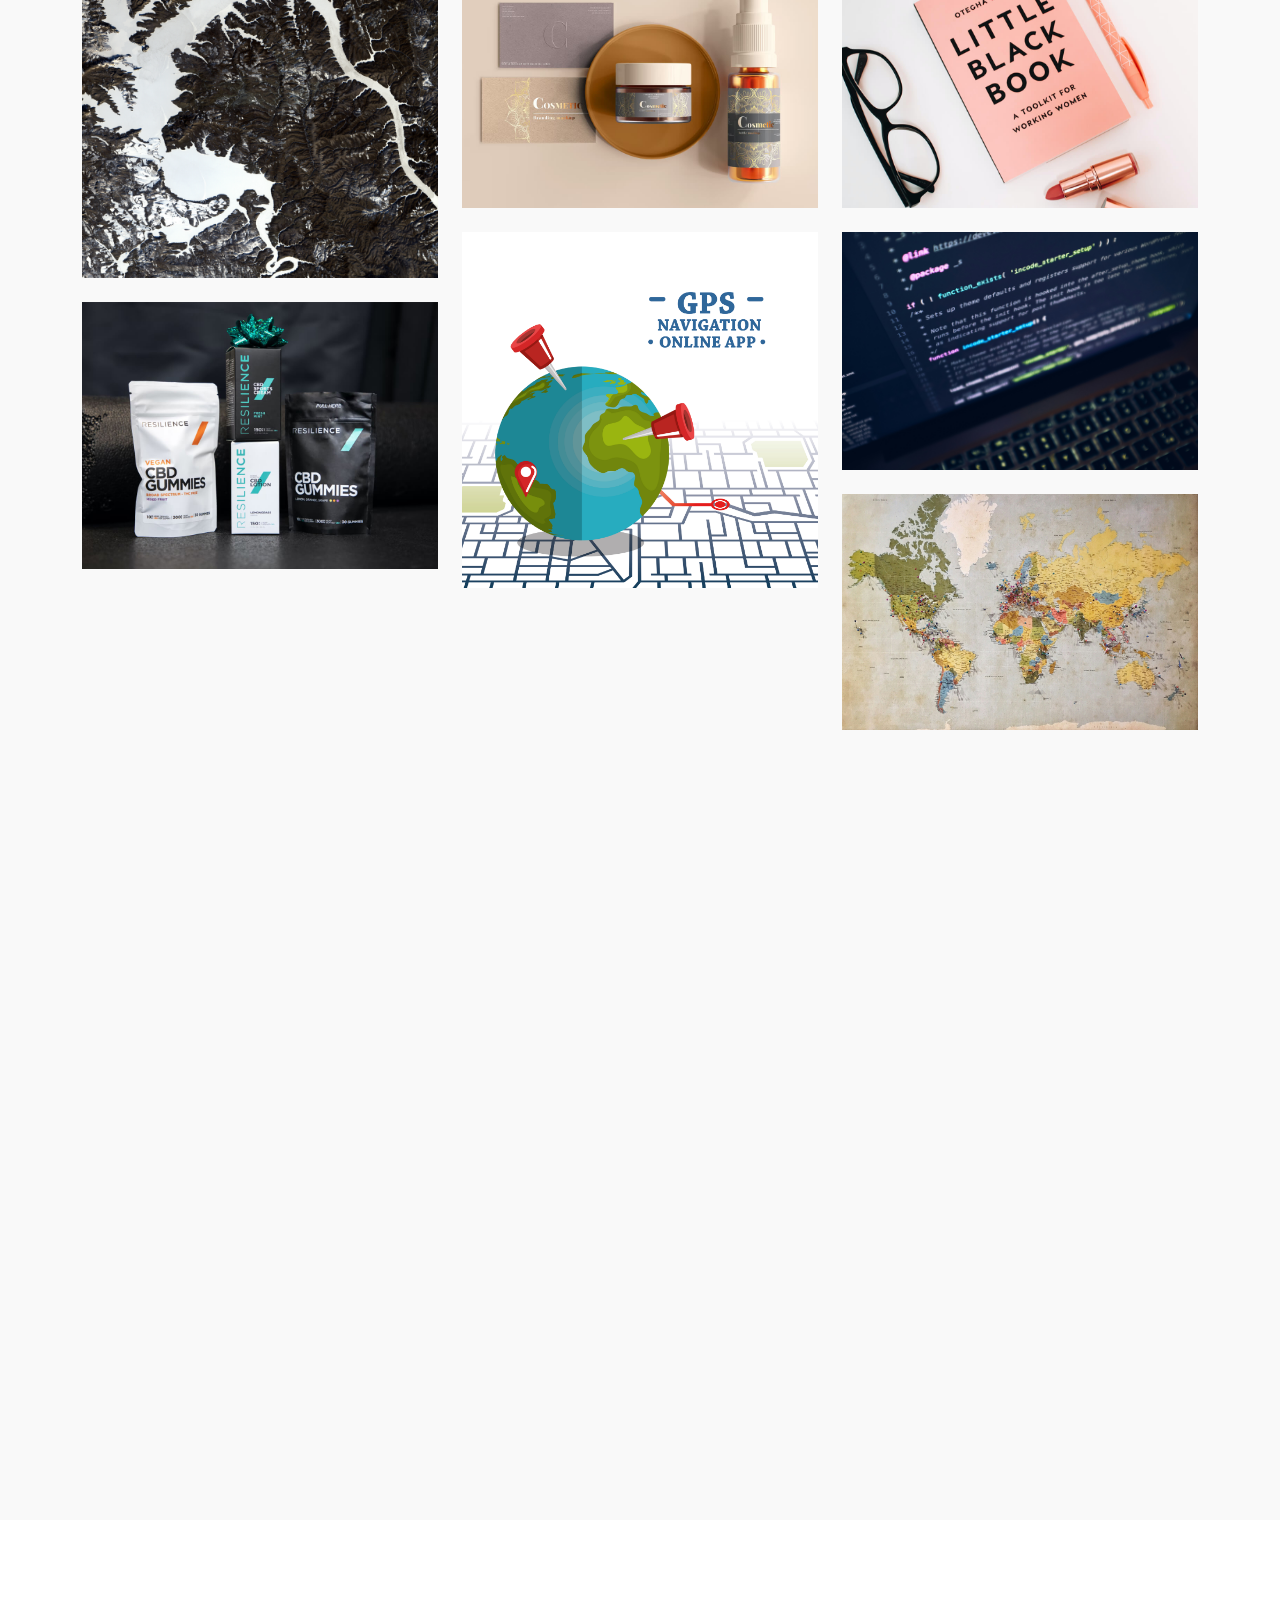
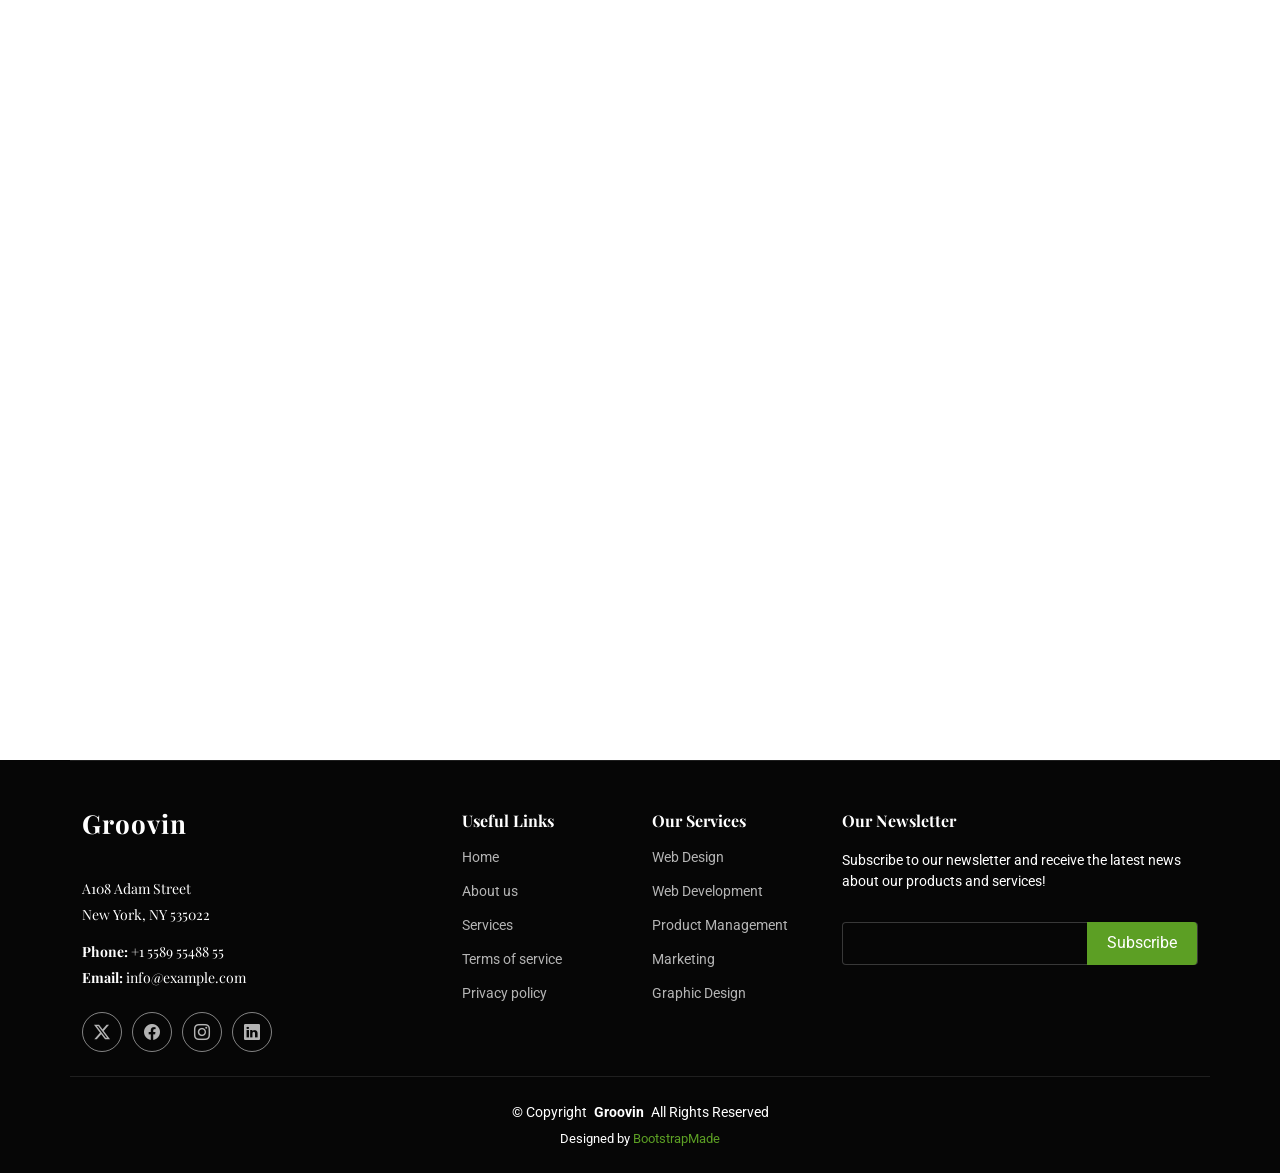
==== commit 3f5f4fba: "pulled main branch to local environment" ====
--- a/index.html
+++ b/index.html
@@ -1,4 +1,4 @@
-<!DOCTYPE html>
+ad<!DOCTYPE html>
 <html lang="en">
 
 <head>
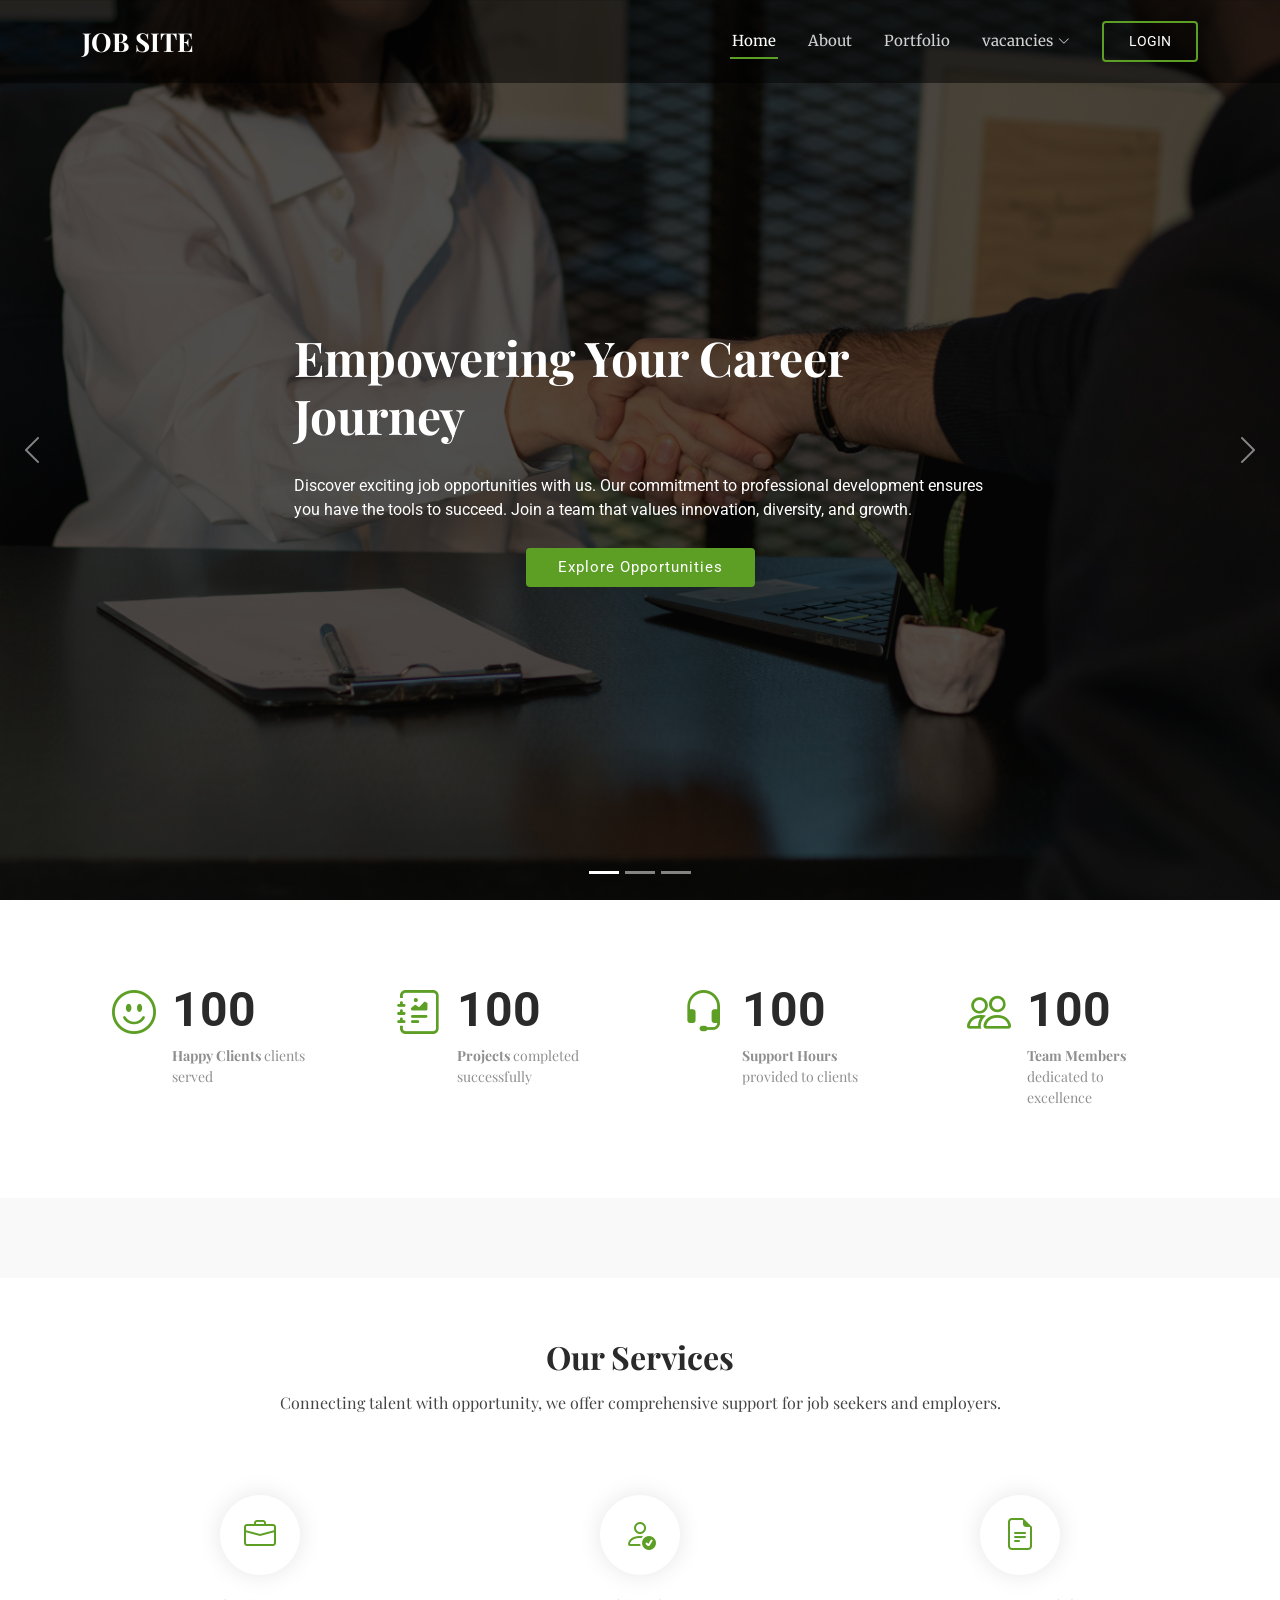
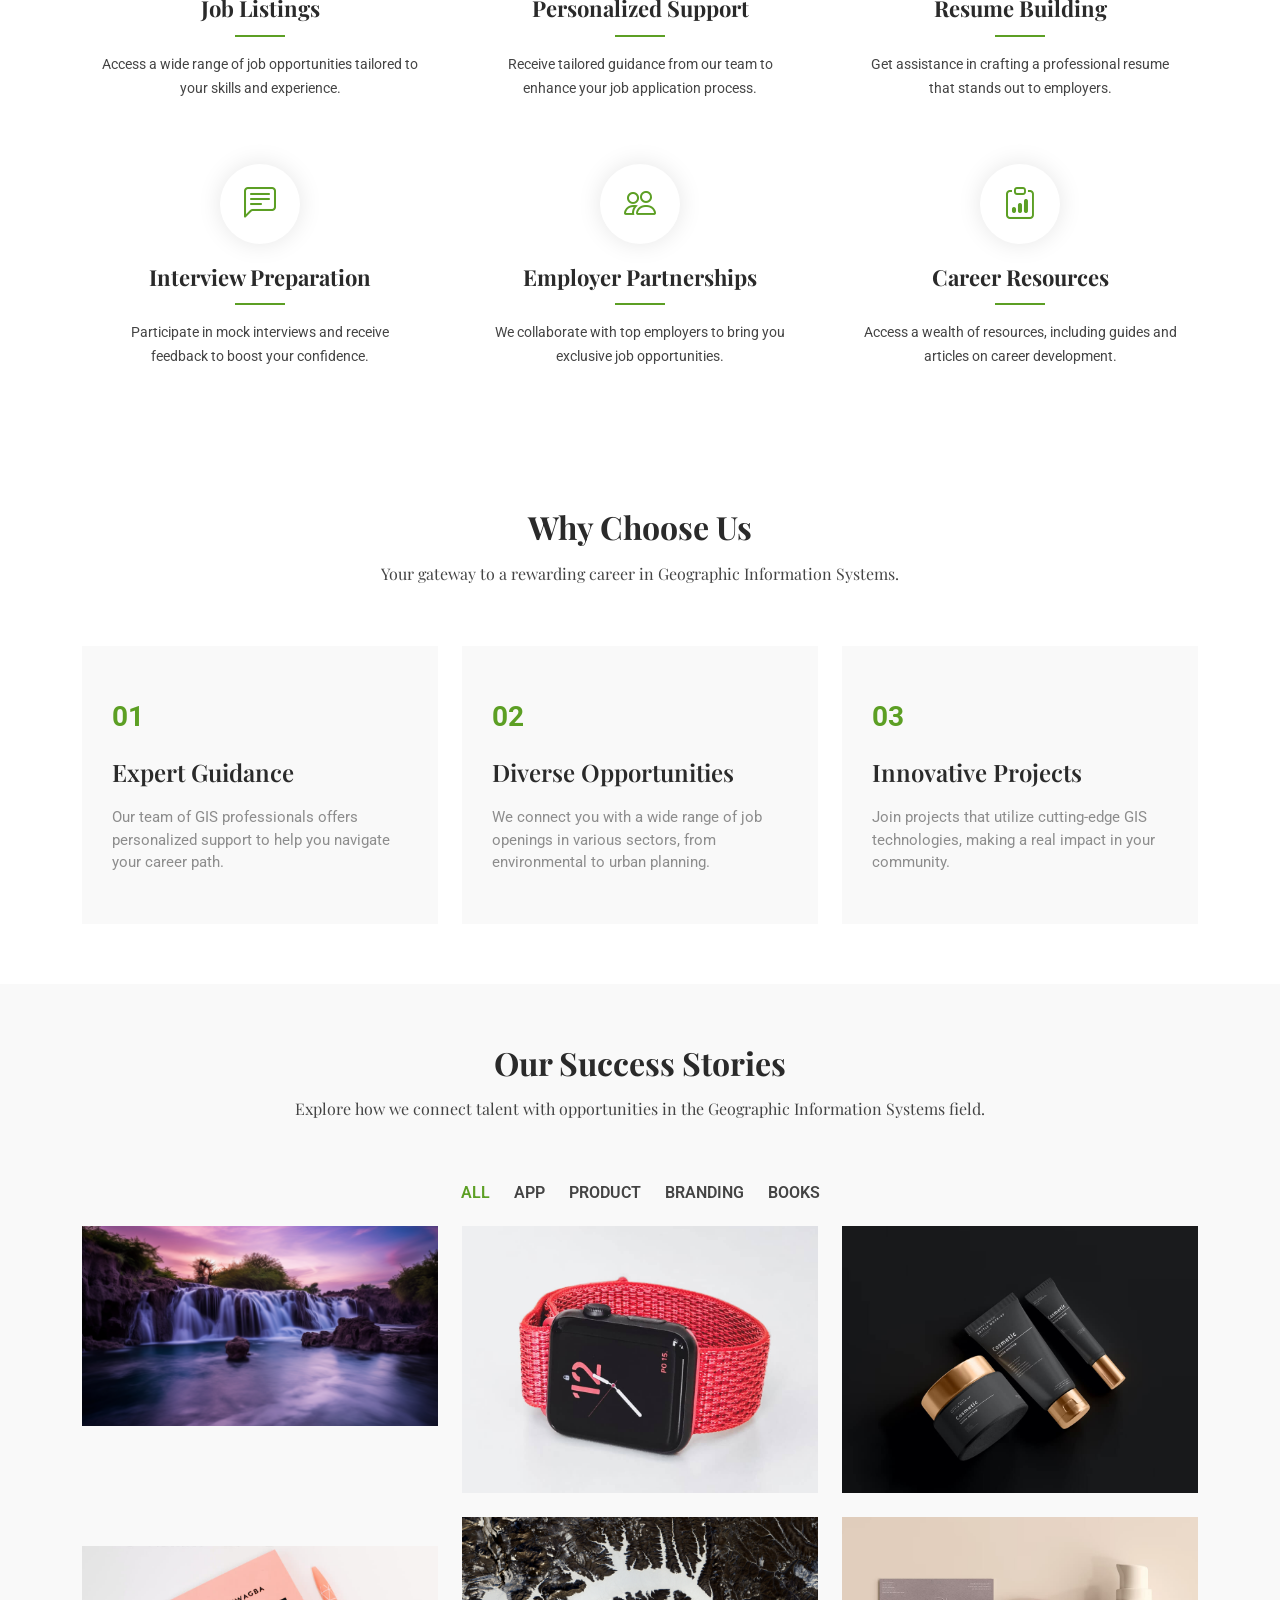
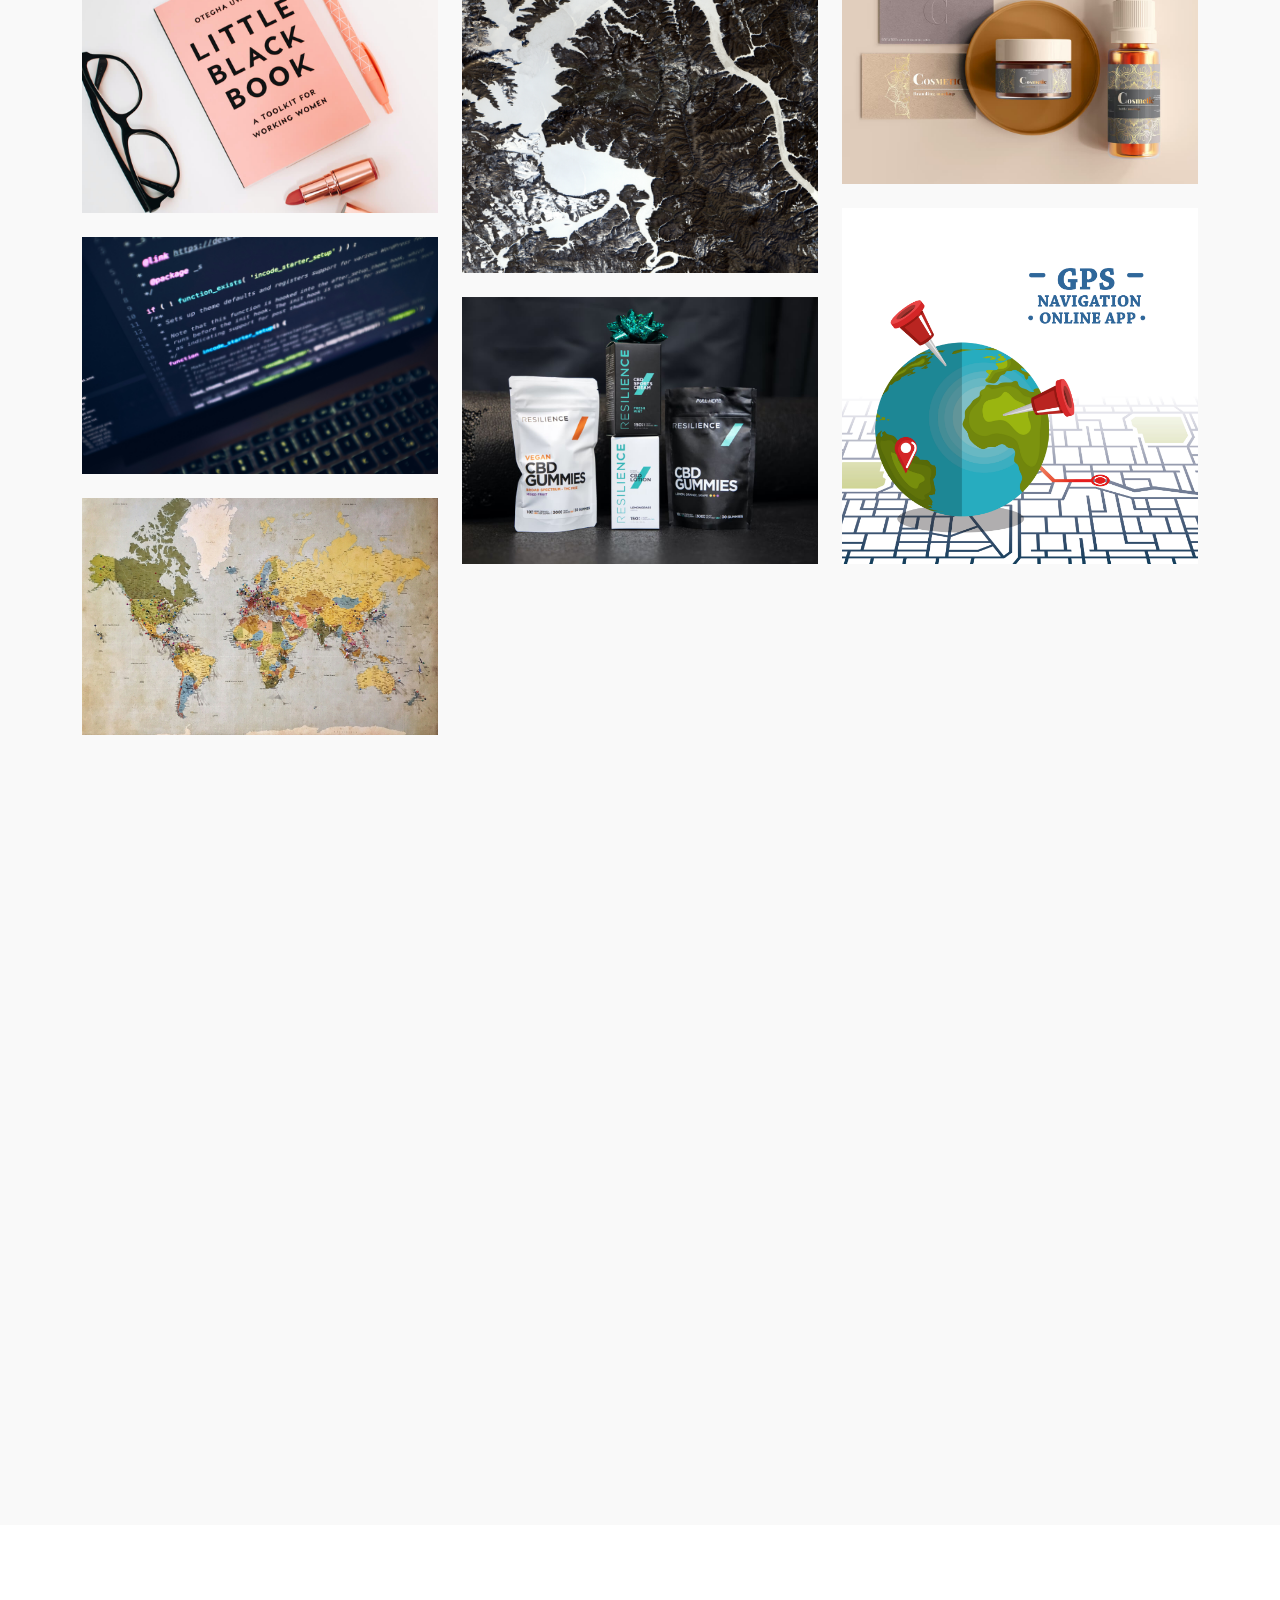
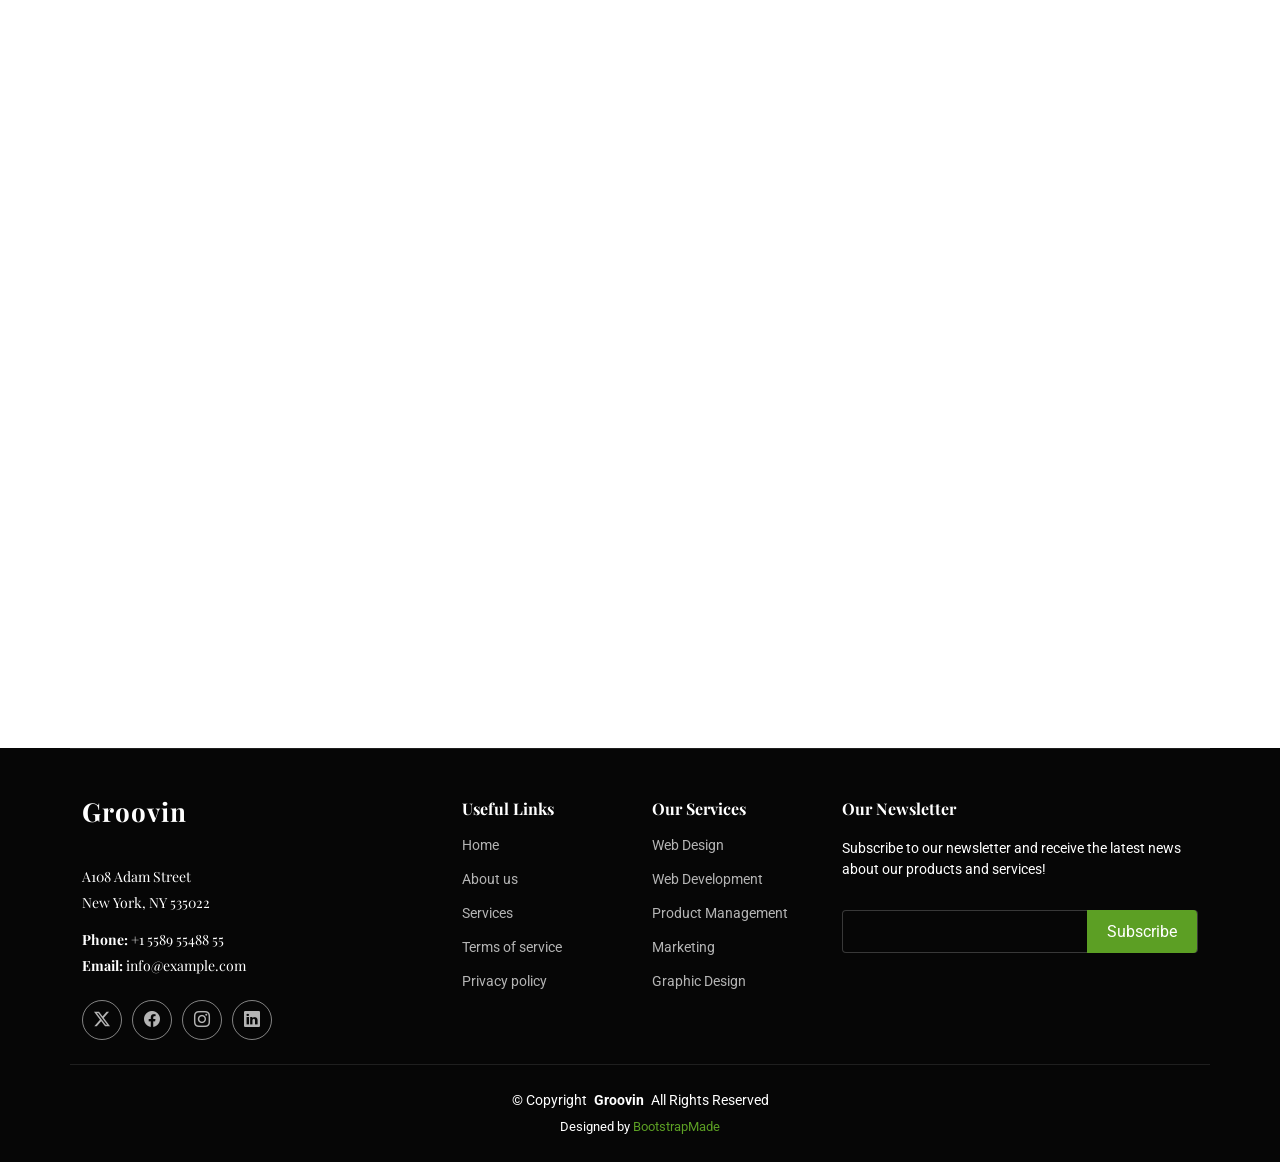
==== commit b33ddb44: "Merge pull request #1 from briankihia/sham worked on homepage" ====
--- a/index.html
+++ b/index.html
@@ -1,4 +1,4 @@
-ad<!DOCTYPE html>
+<!DOCTYPE html>
 <html lang="en">
 
 <head>
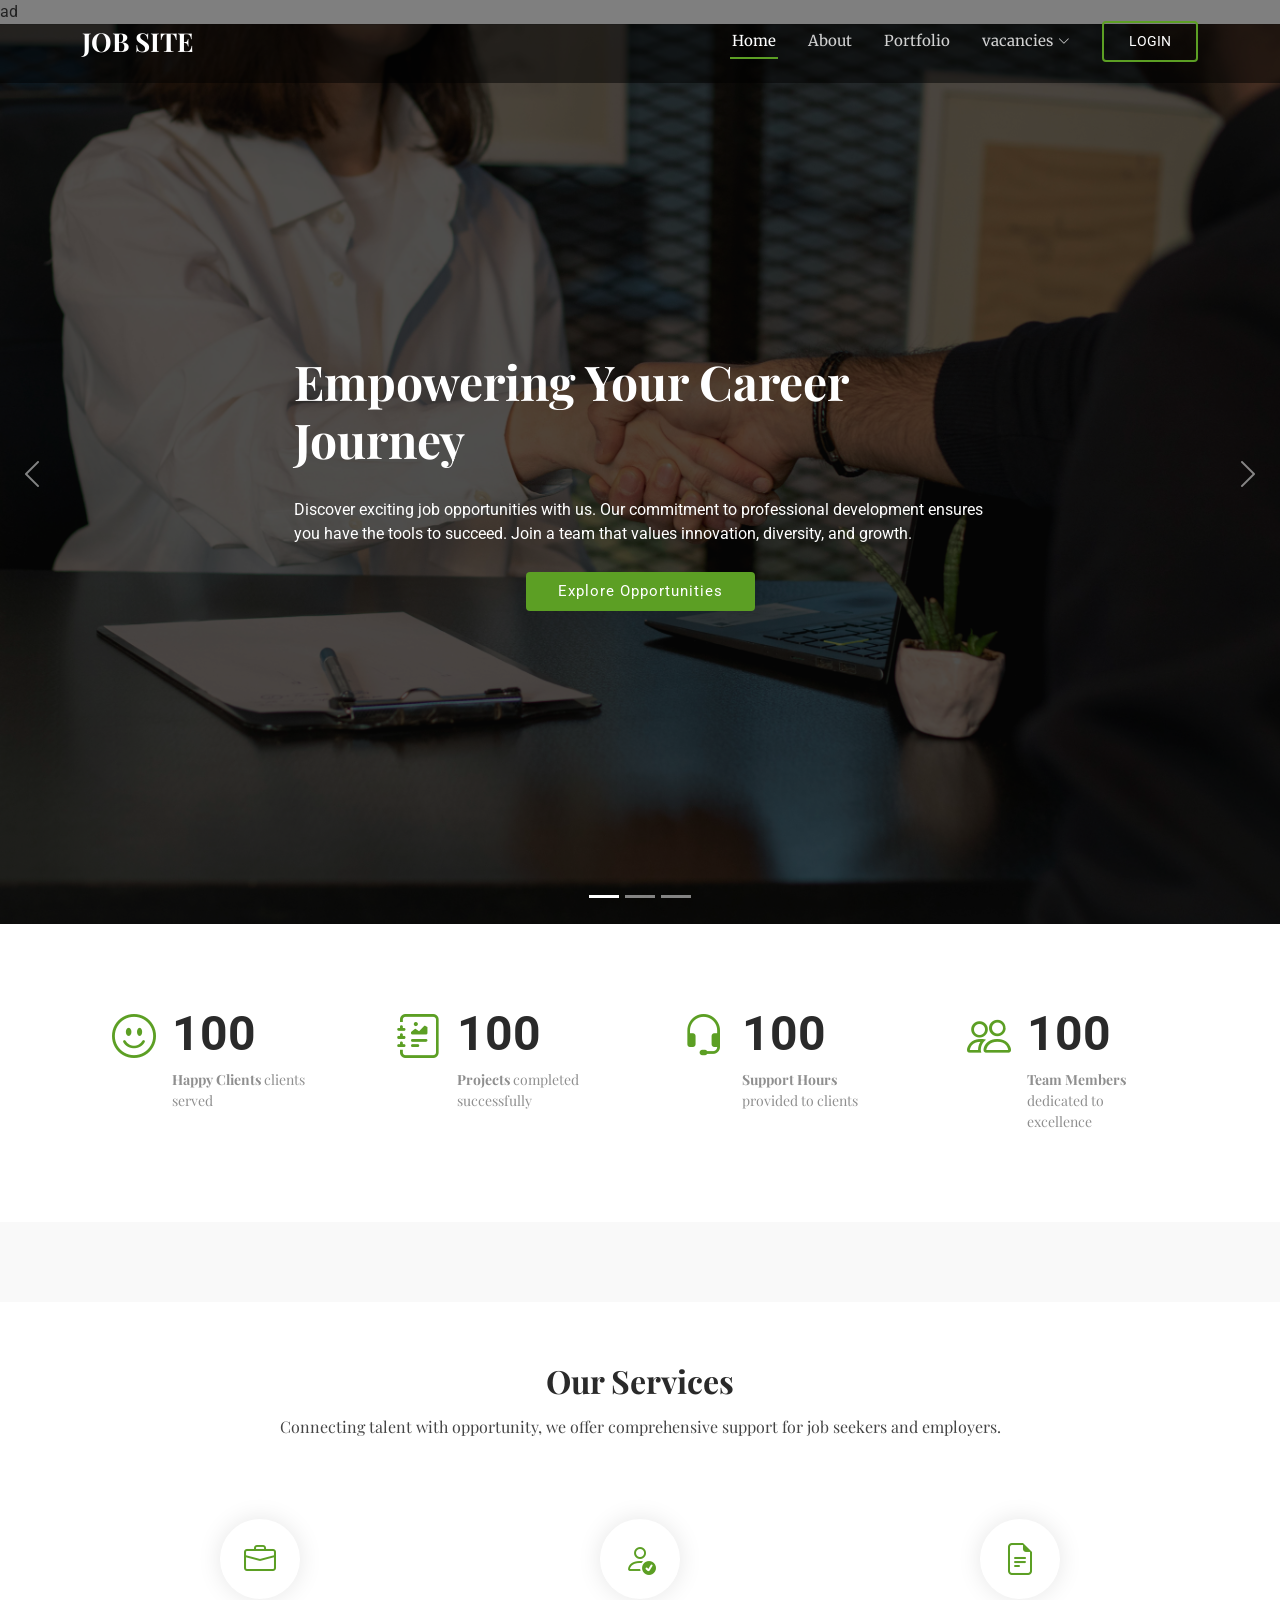
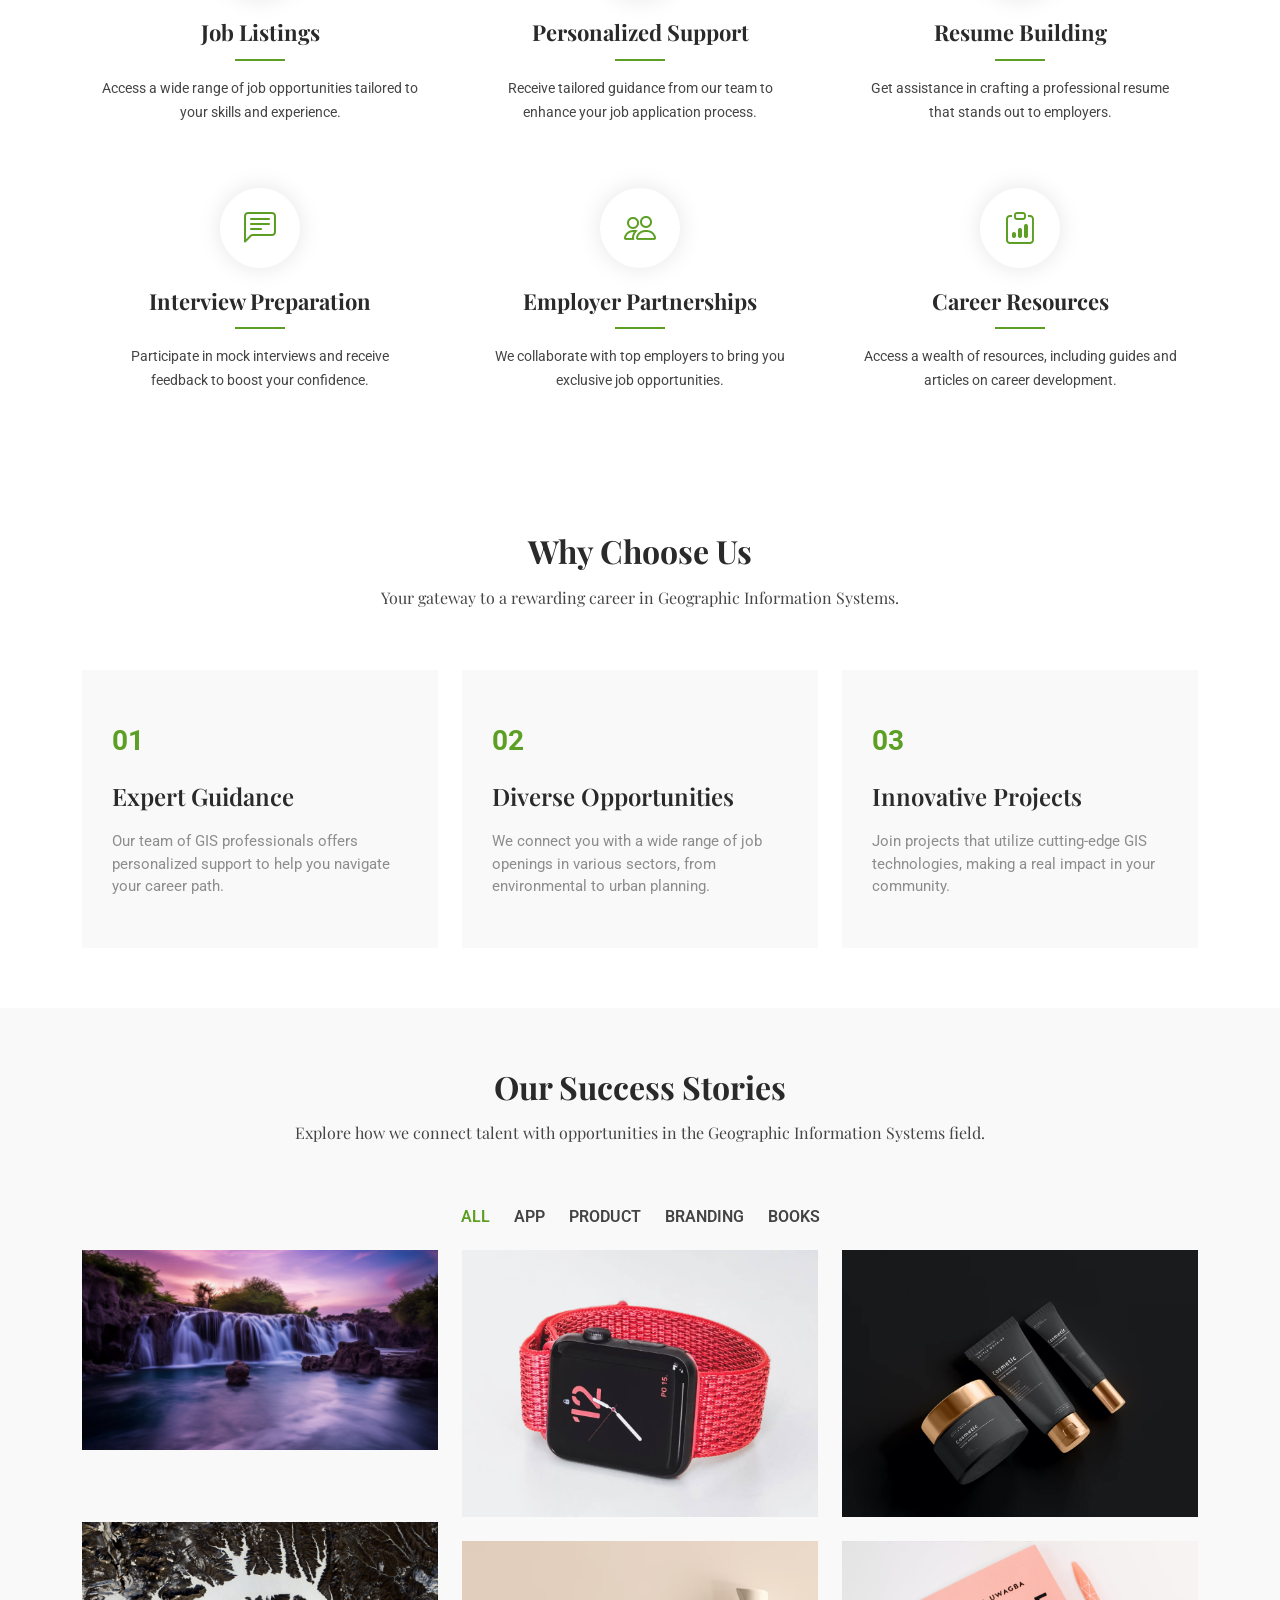
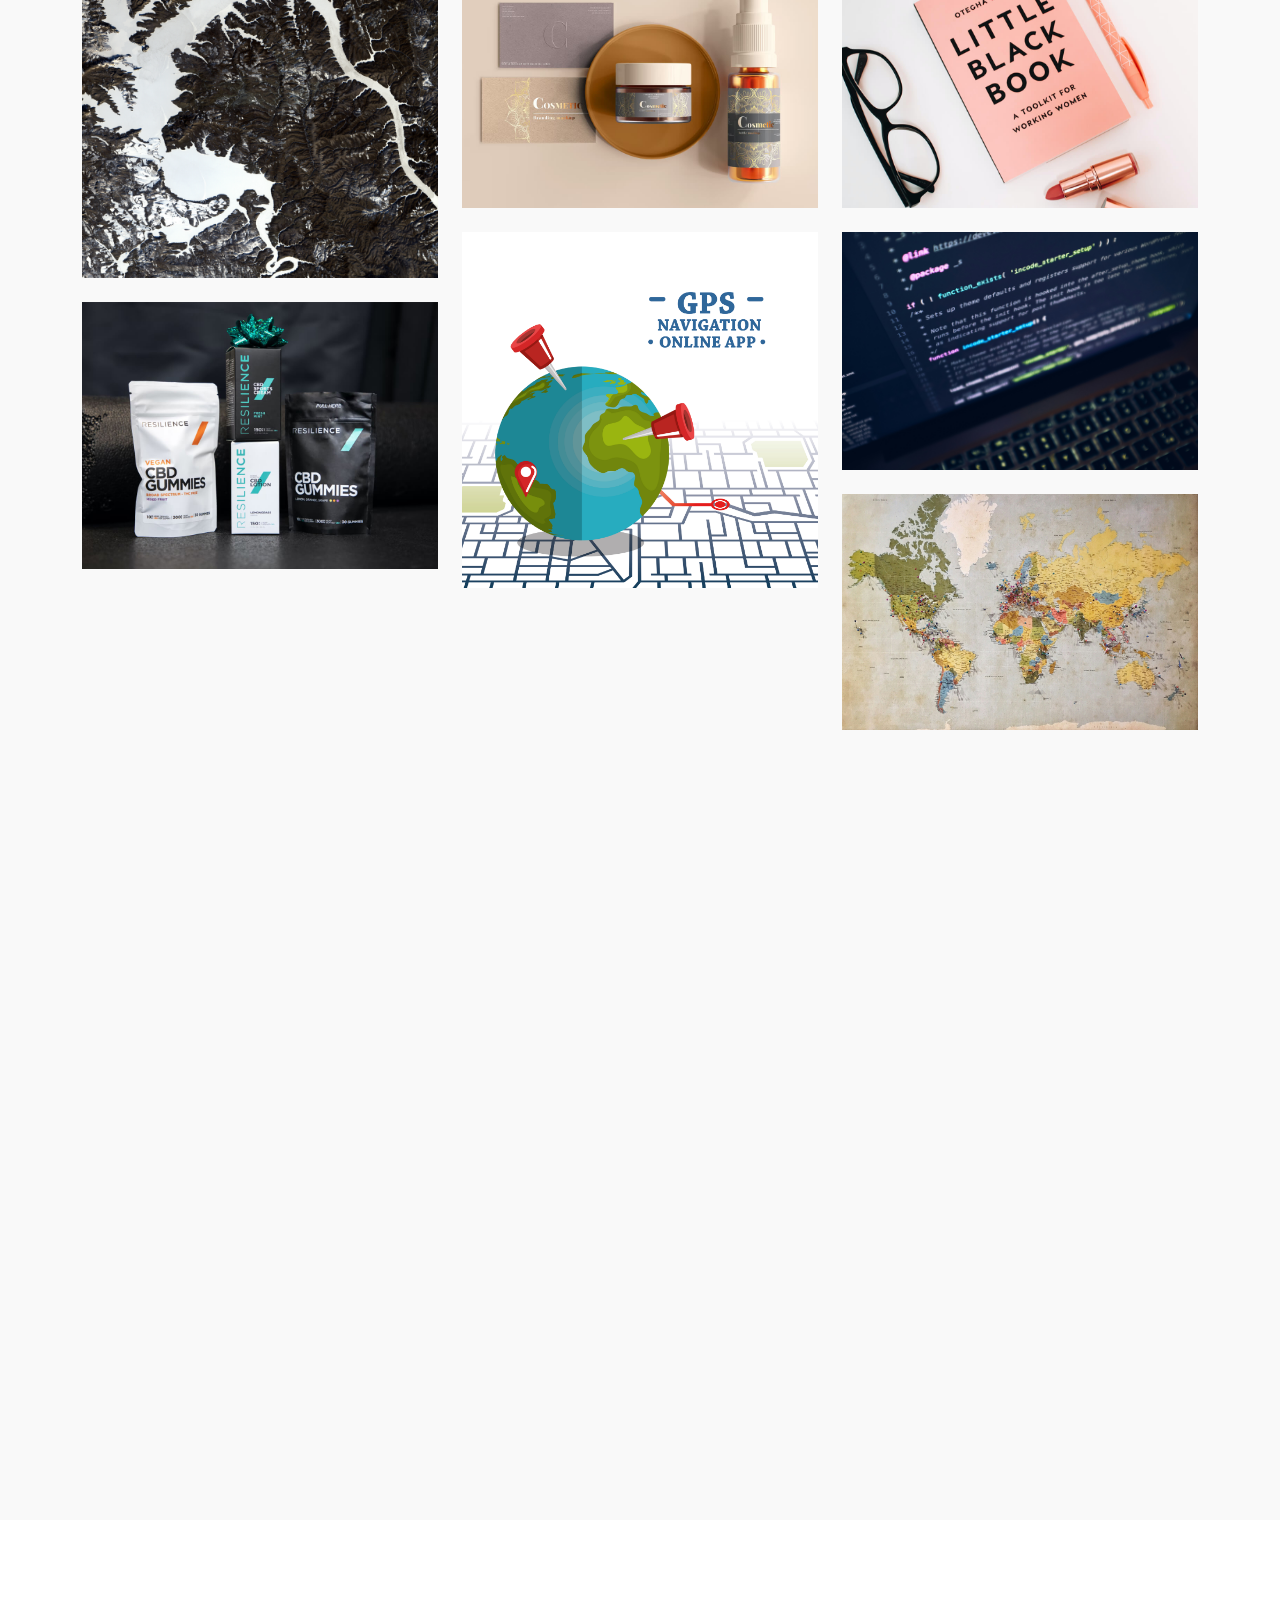
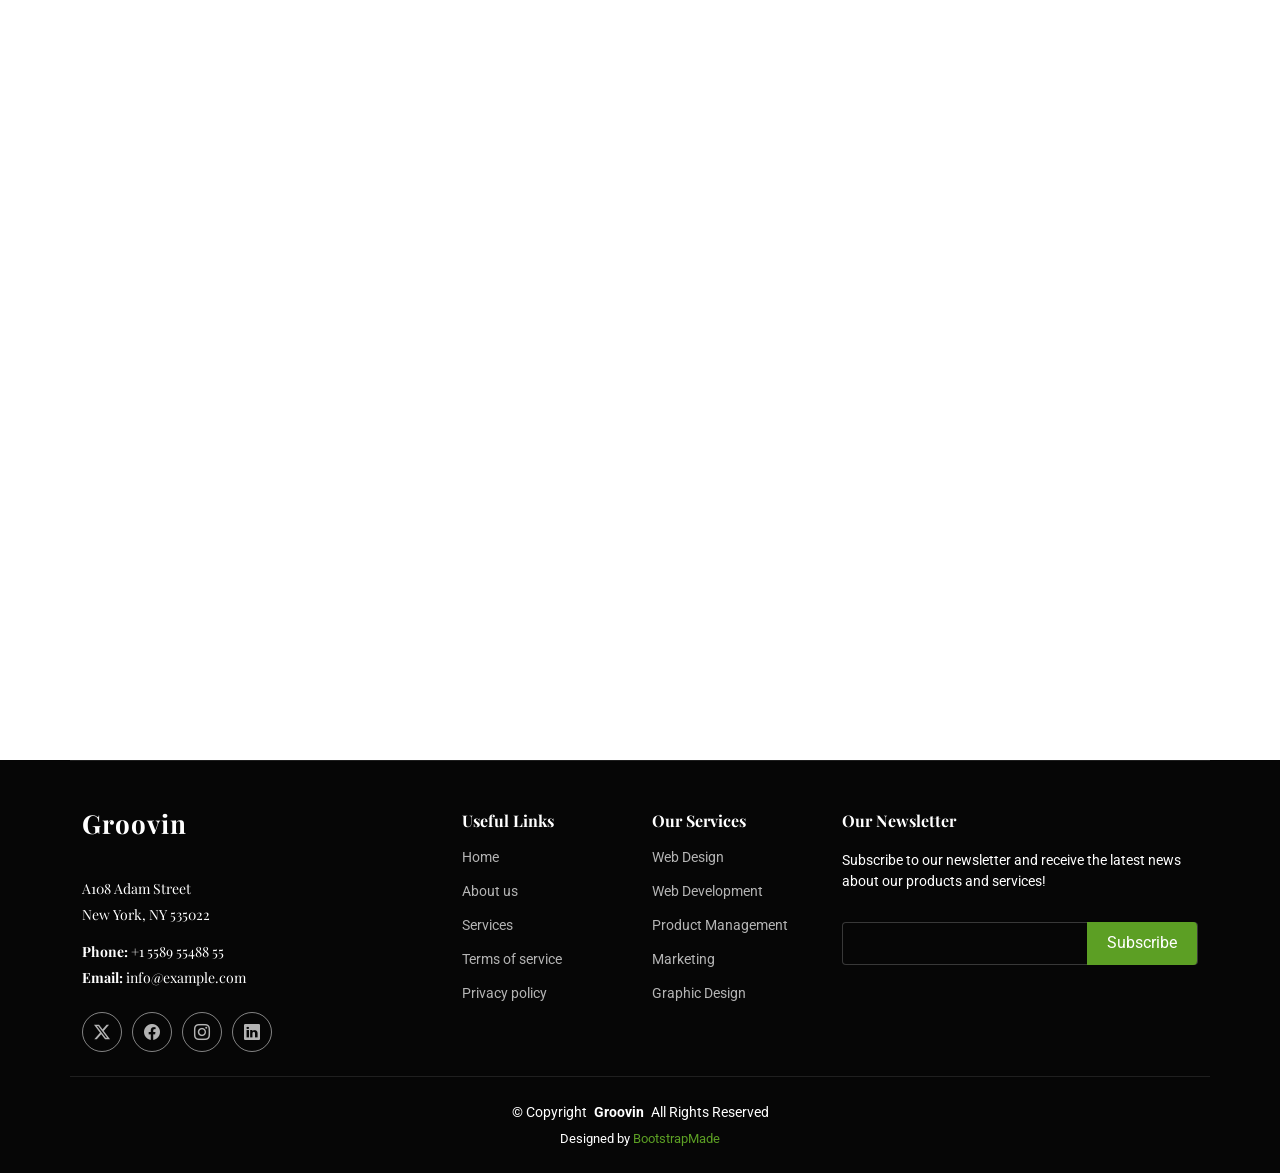
==== commit 13321bb8: "Merge pull request #2 from briankihia/dashboard Dashboard" ====
--- a/index.html
+++ b/index.html
@@ -1,4 +1,4 @@
-<!DOCTYPE html>
+ad<!DOCTYPE html>
 <html lang="en">
 
 <head>
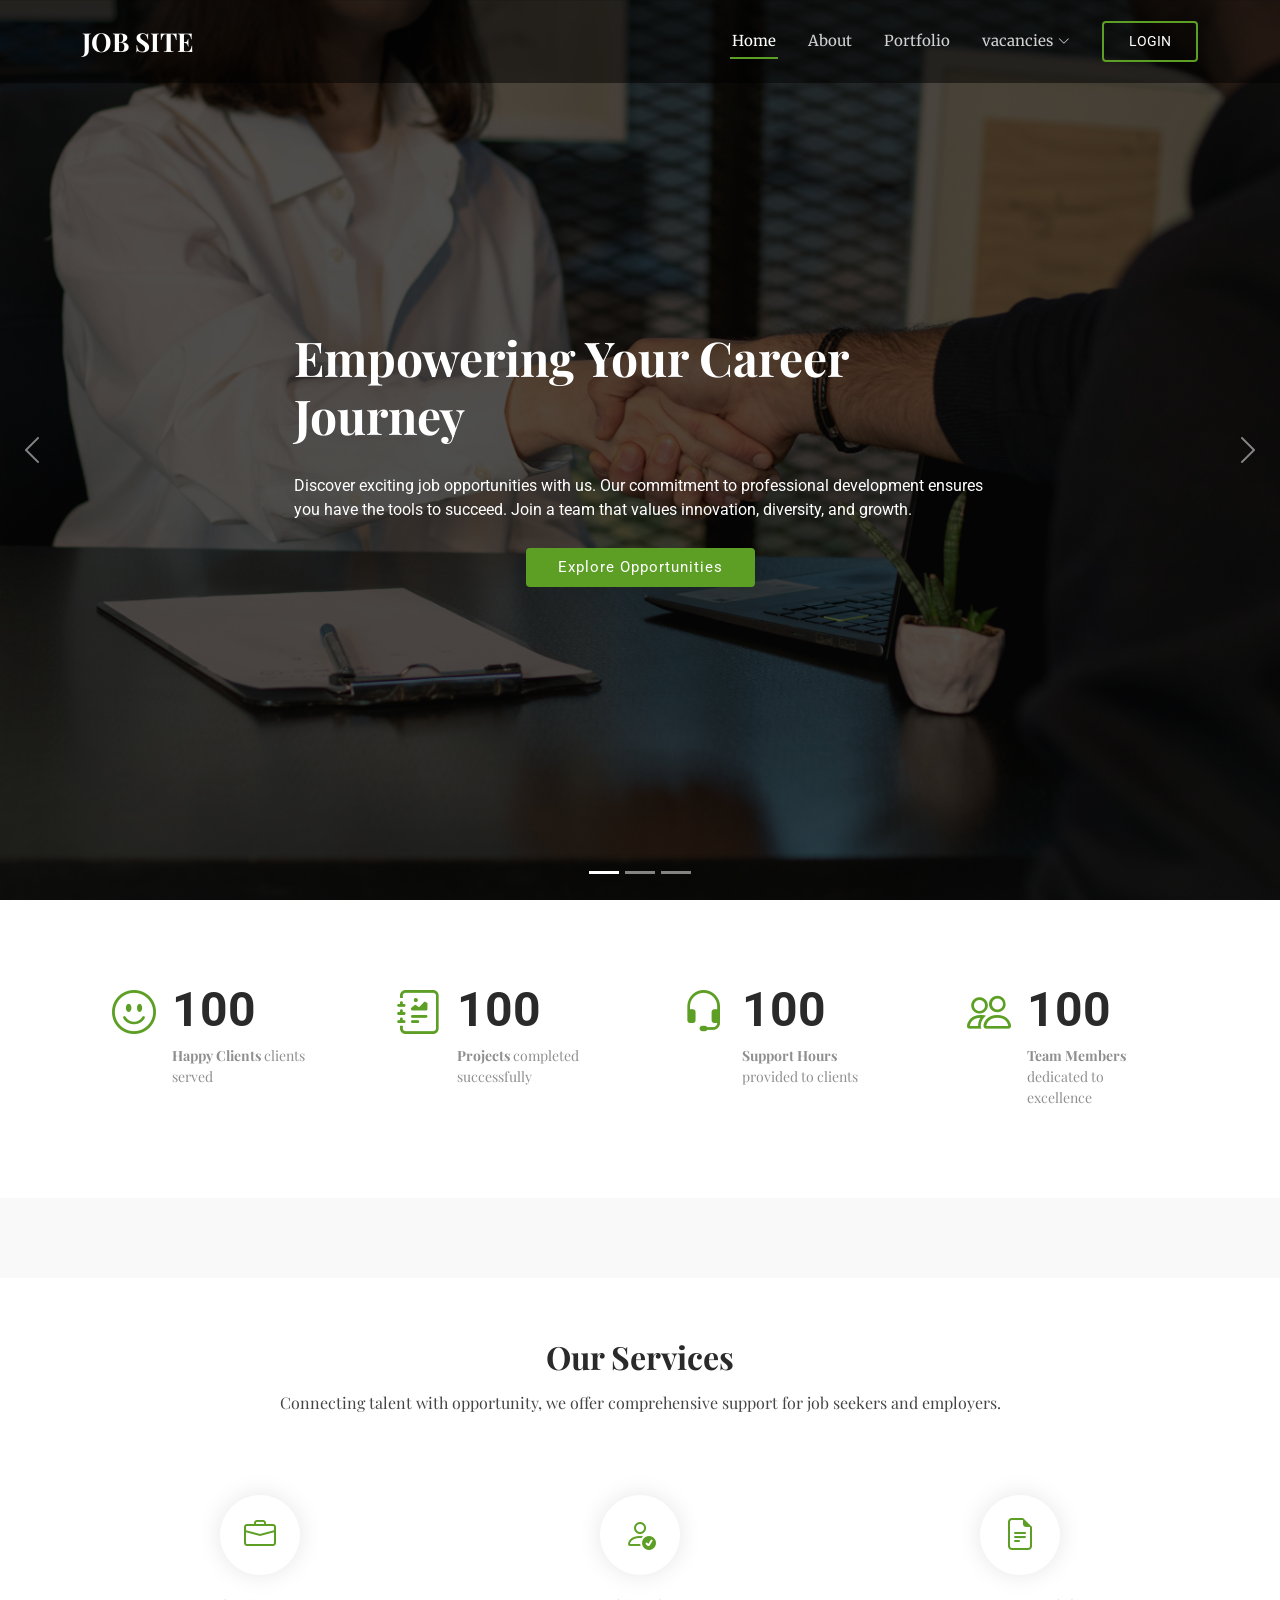
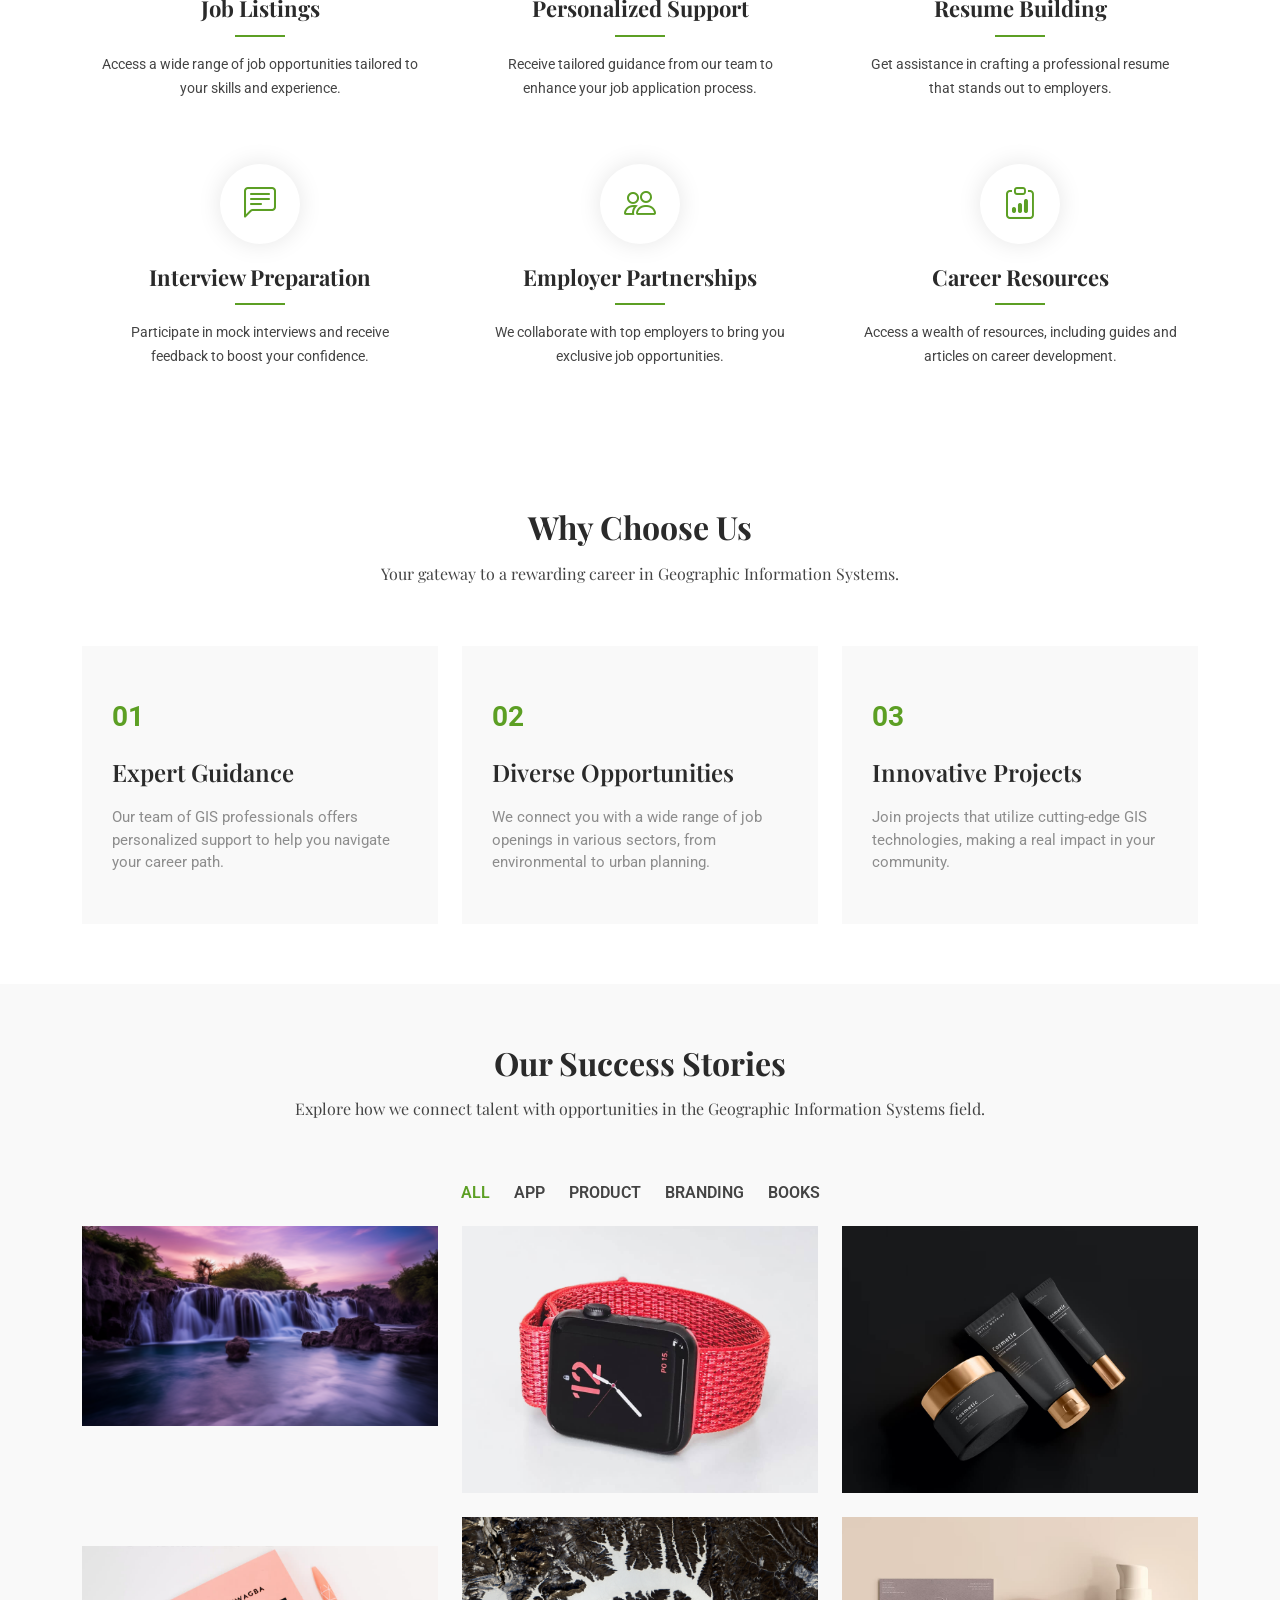
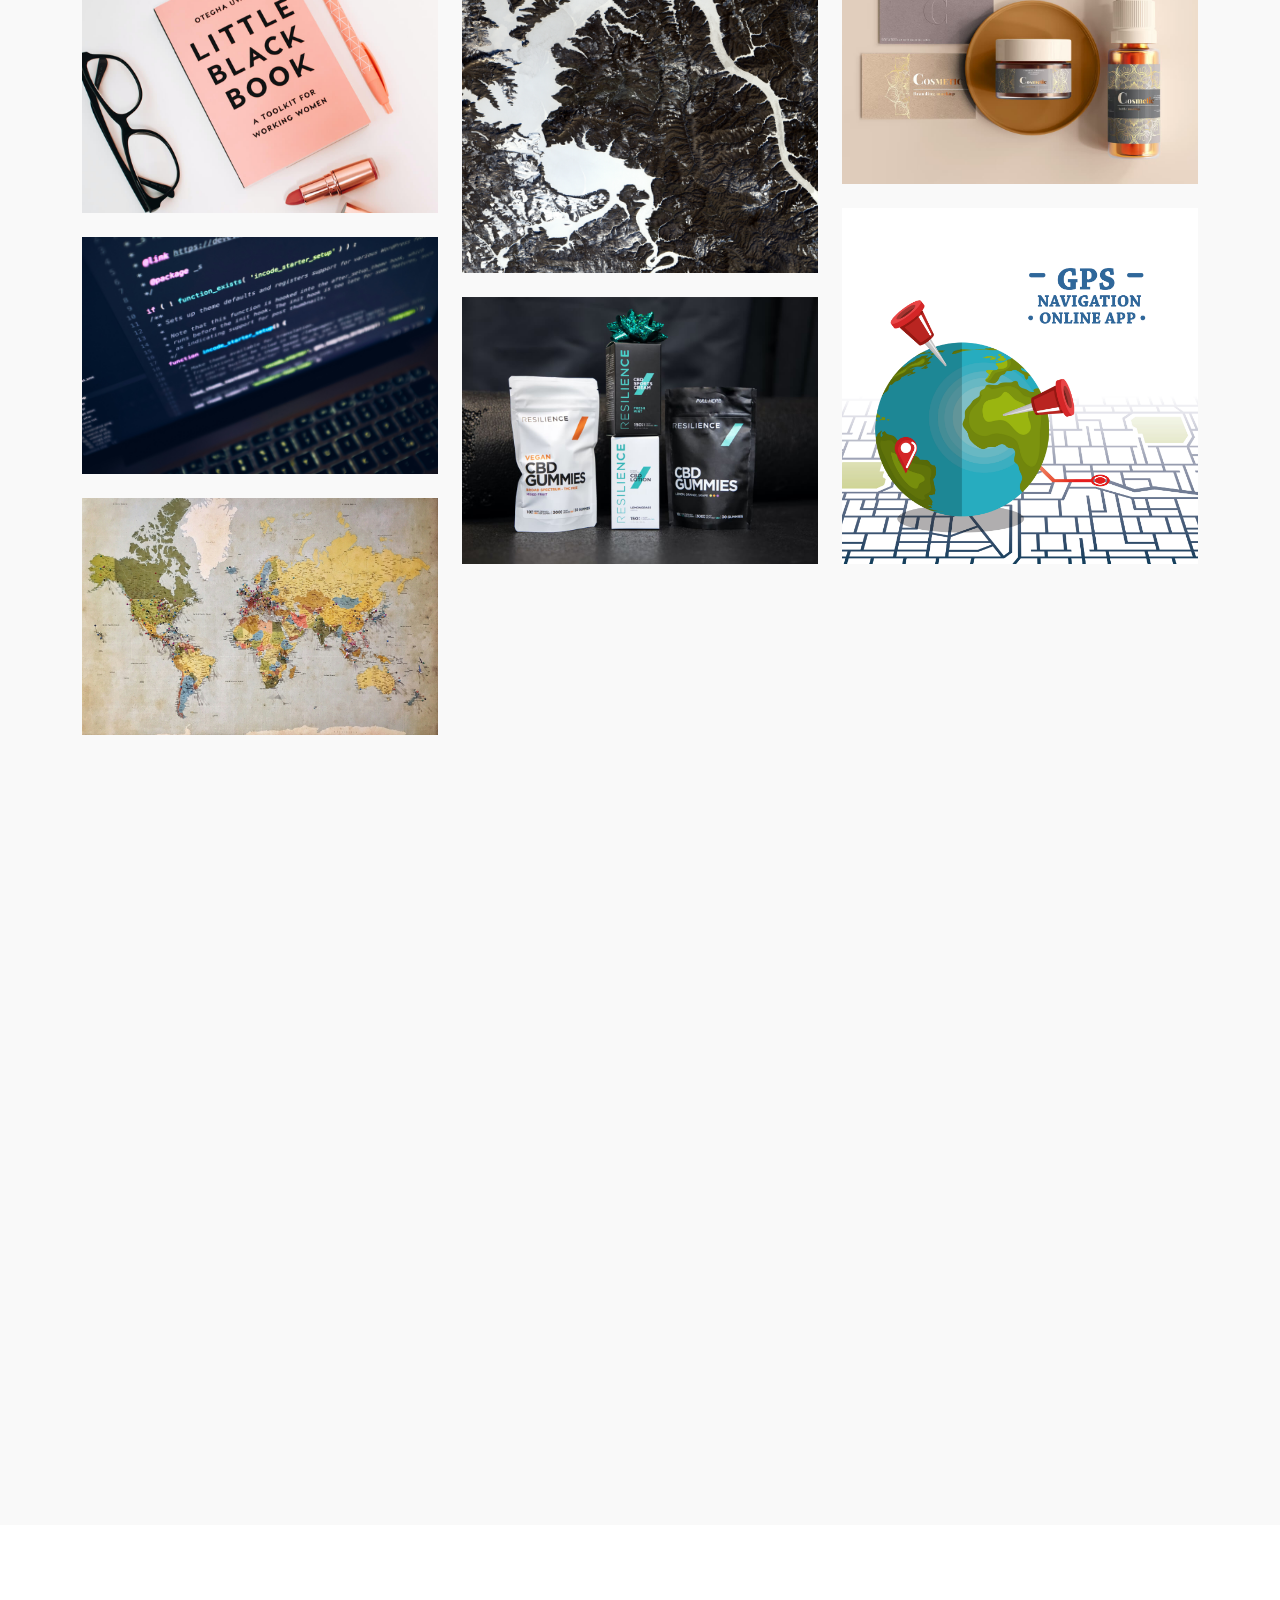
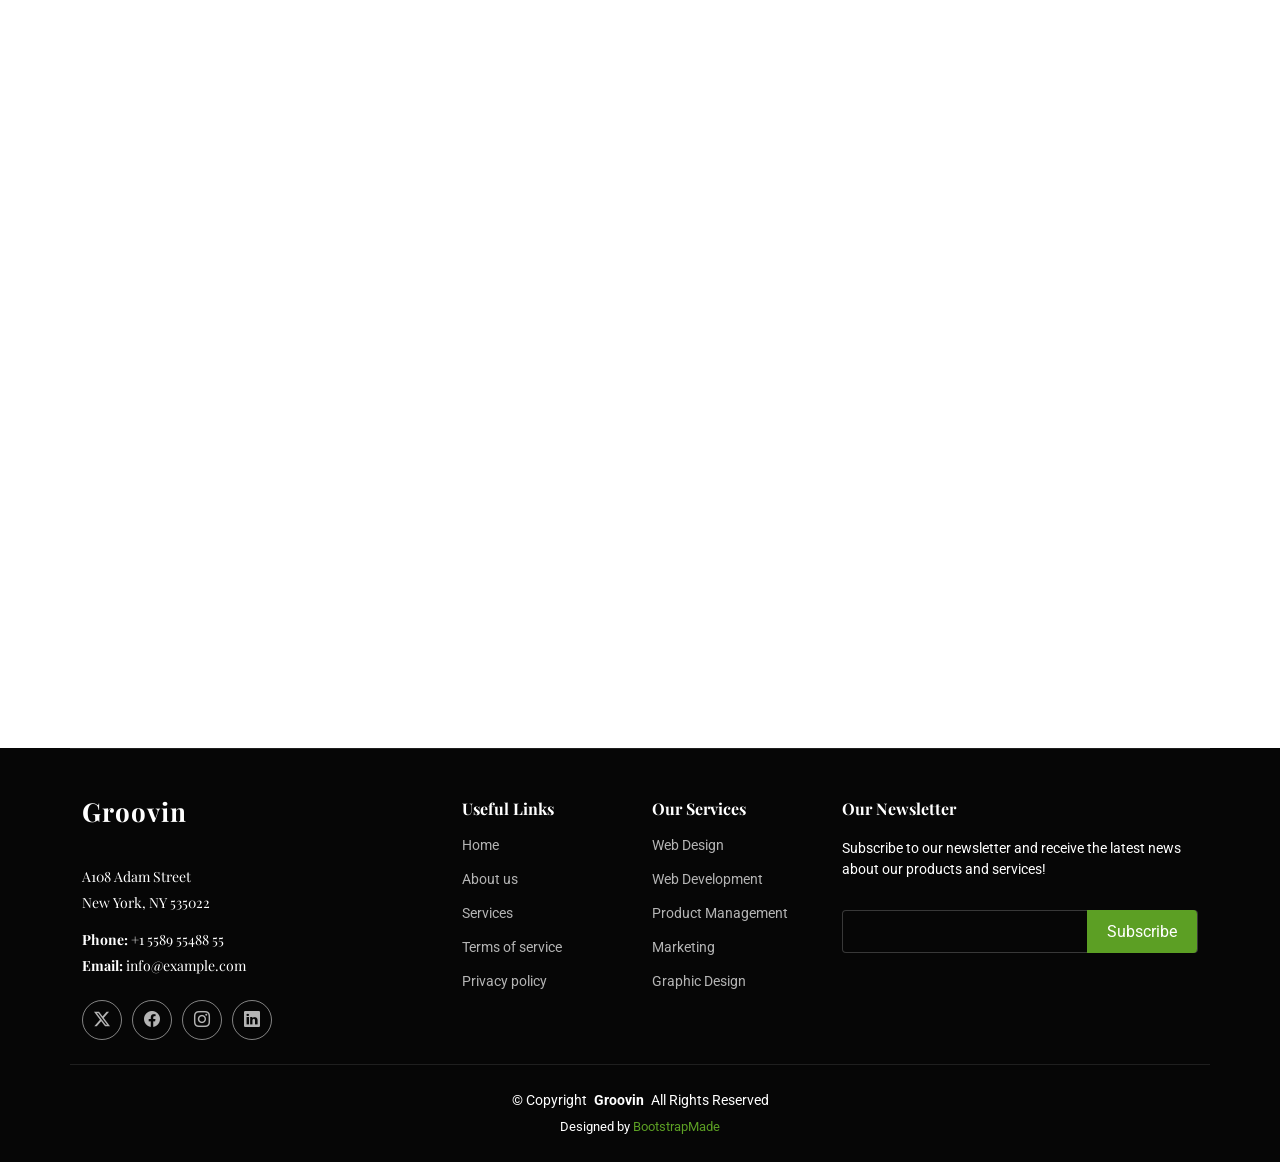
==== commit 57b1c46d: "removed an error on the main page of ad ontop of the page" ====
--- a/index.html
+++ b/index.html
@@ -1,4 +1,4 @@
-ad<!DOCTYPE html>
+<!DOCTYPE html>
 <html lang="en">
 
 <head>
